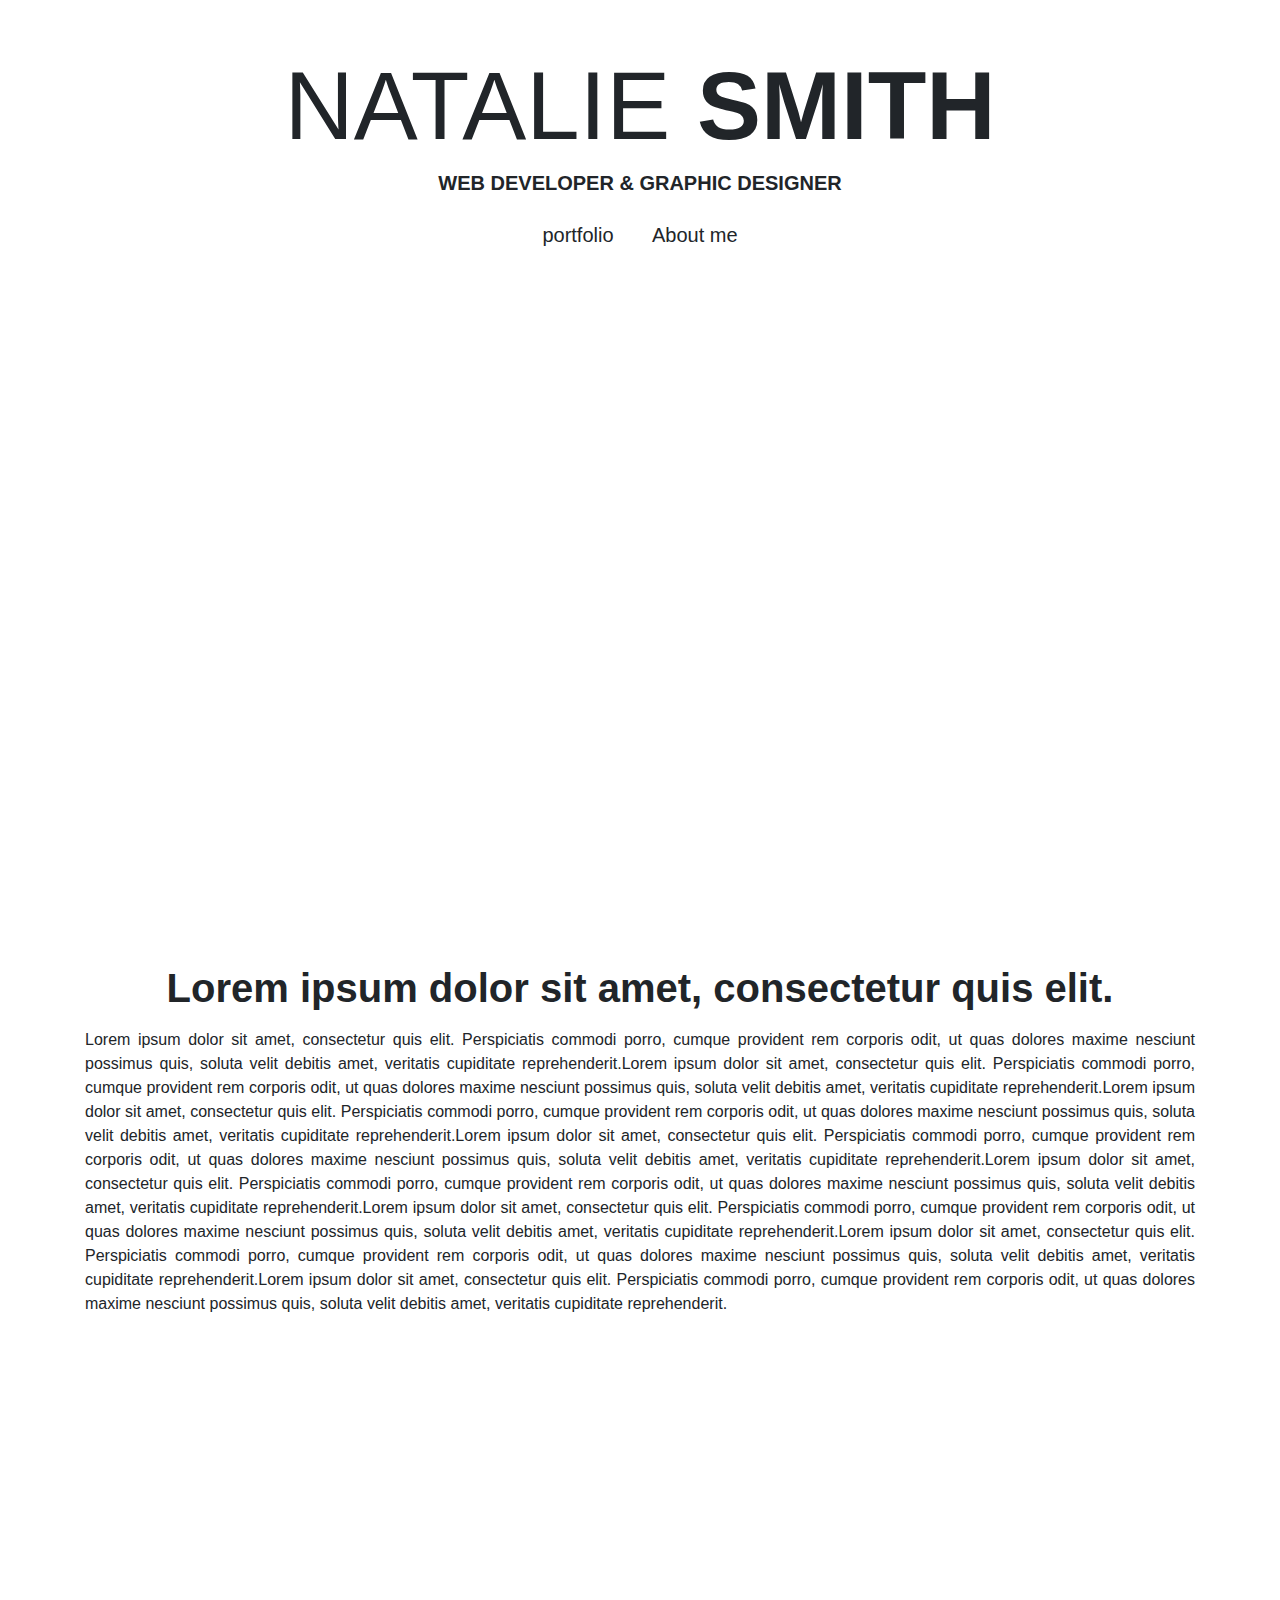
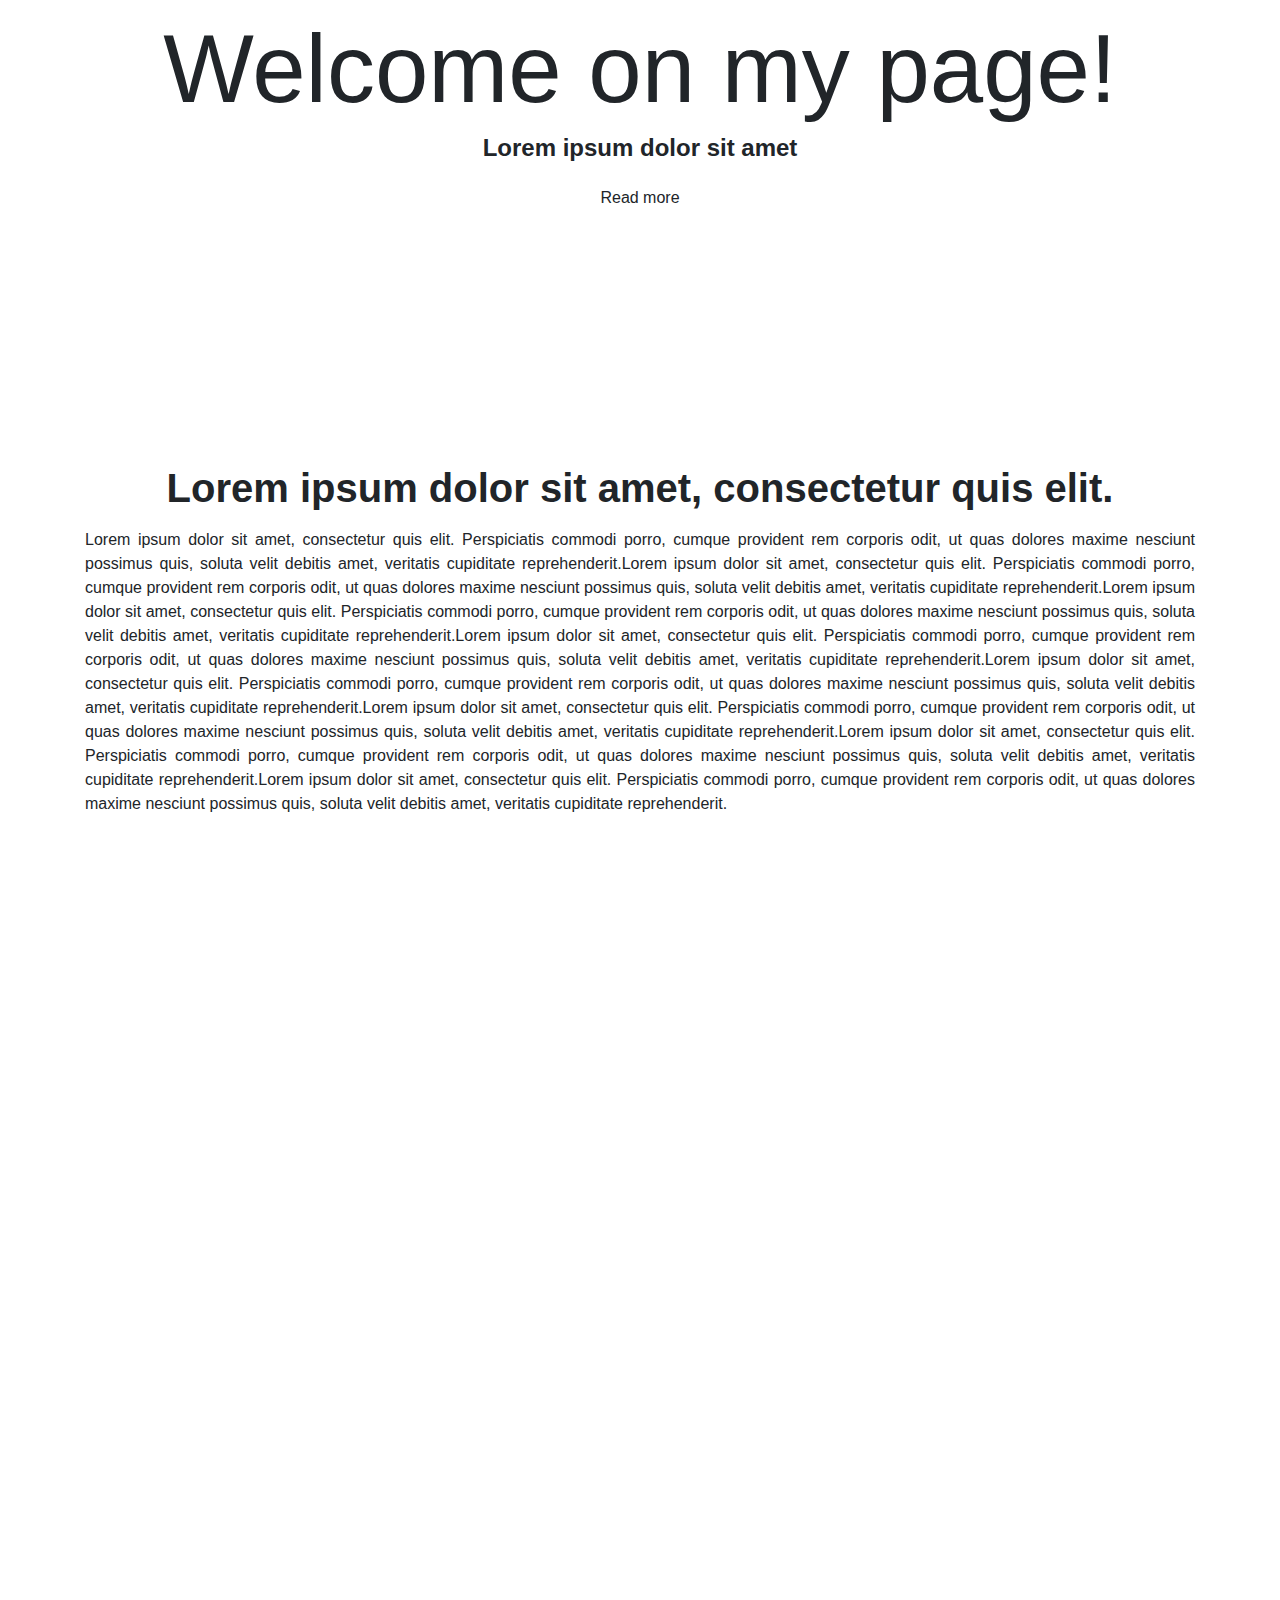
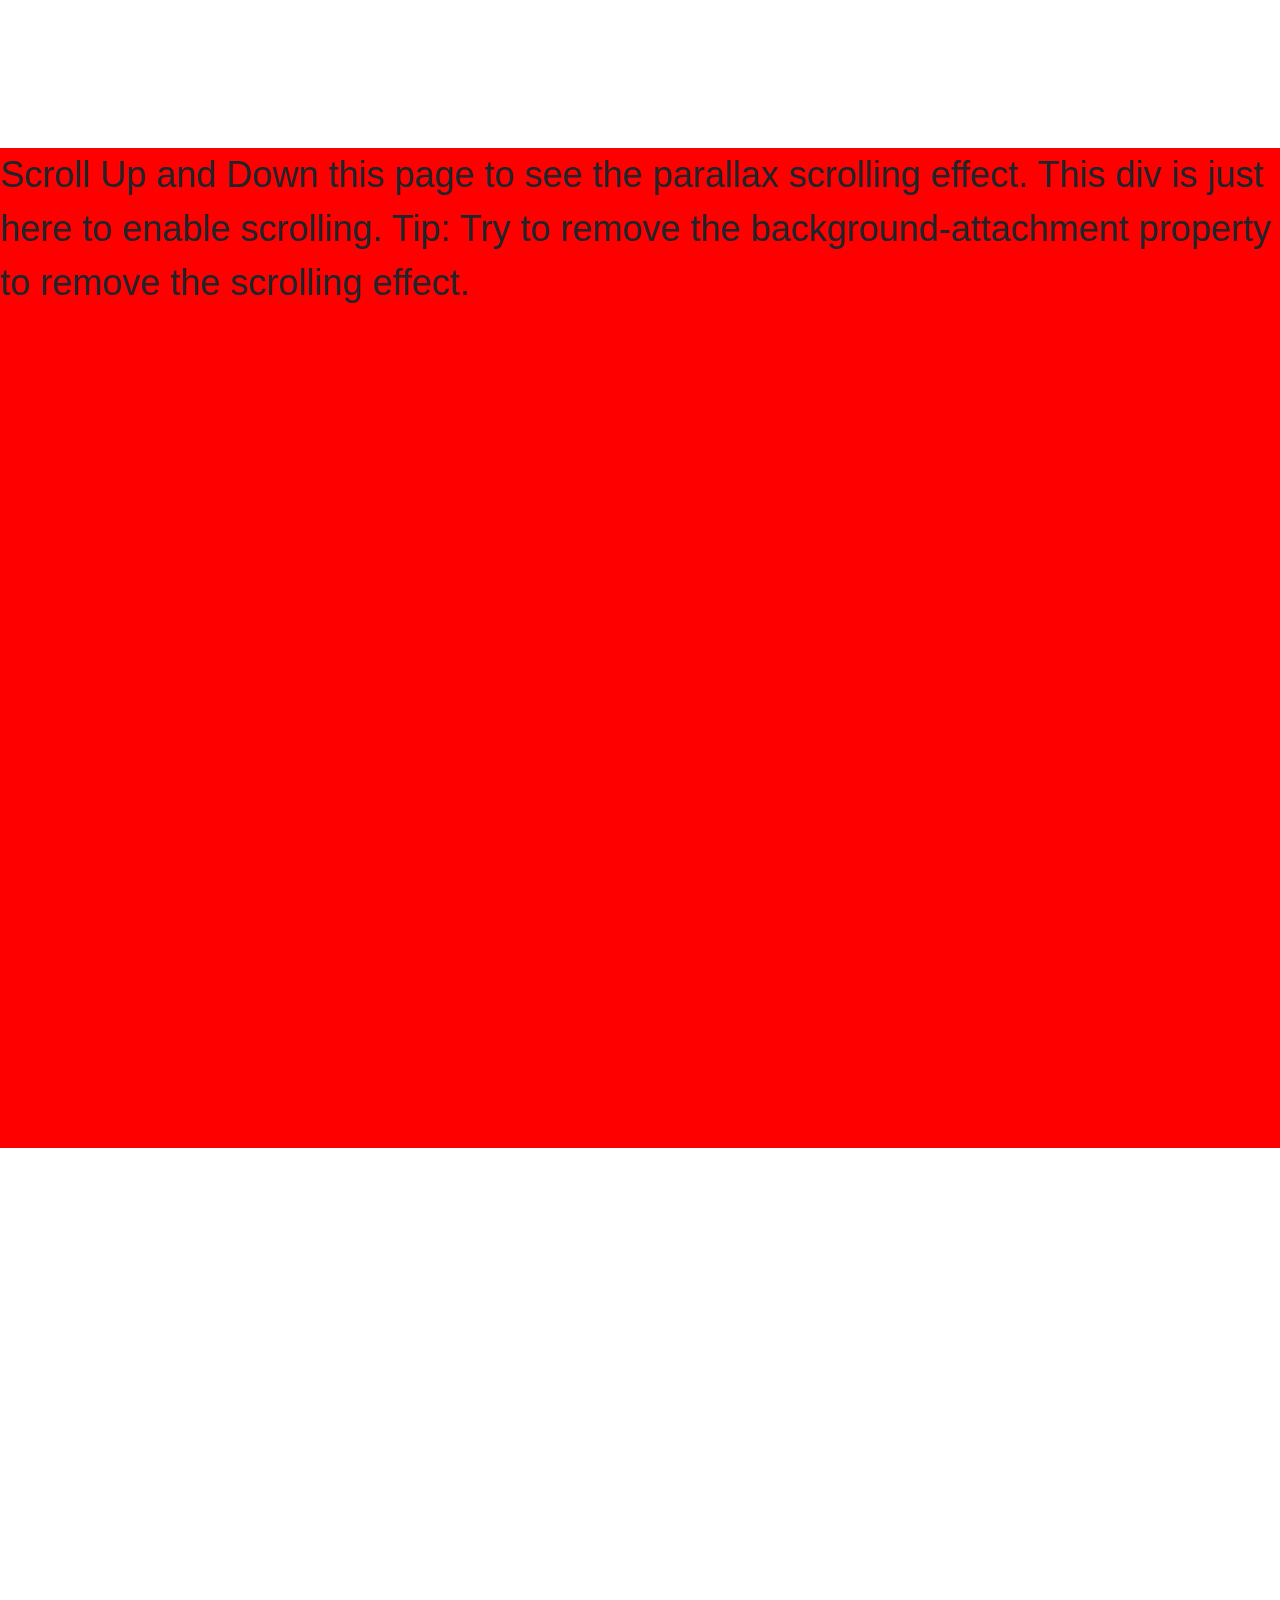
==== index.html @ c1ee1fd3 "inital push" ====
<!DOCTYPE html>
<html lang="en">
<head>
    <meta charset="UTF-8">
    <meta name="viewport" content="width=device-width, initial-scale=1.0">
    <meta http-equiv="X-UA-Compatible" content="ie=edge">
    <!-- insert, the css, js files.  Insert JS, foundation or bootstrap, and jquery -->
    <link rel="stylesheet" href="https://maxcdn.bootstrapcdn.com/bootstrap/4.0.0/css/bootstrap.min.css">
    <title>Camilley Girl</title>


</head>
<body>

    
<div class="parallax">
        <div class="view jarallax" data-jarallax='{"speed": 0.2}' style="background-image: url(https://mdbootstrap.com/img/Photos/Others/img%20%2844%29.jpg); height: 1109px;">
            <div class="full-bg-img">
              <div class="mask rgba-white-light">
                <div class="container flex-center text-center">
                  <div class="row mt-5">
                    <div class="col-md-12 wow fadeIn mb-3">
                      <h1 class="display-1 mb-2 wow fadeInDown" data-wow-delay="0.3s">NATALIE <a class="indigo-text font-weight-bold">SMITH</a></h1>
                      <h5 class="text-uppercase mb-3 mt-1 font-weight-bold wow fadeIn" data-wow-delay="0.4s">Web developer & graphic designer</h5>
                      <a class="btn btn-light-blue btn-lg wow fadeIn" data-wow-delay="0.4s">portfolio</a> <a class="btn btn-indigo btn-lg wow fadeIn" data-wow-delay="0.4s">About me</a>
                    </div>
                  </div>
                </div>
              </div>
            </div>
          </div>
          </div>
        
          <div class="container">
        
              <!--Grid row-->
              <div class="row">
        
                  <!--Grid column-->
                  <div class="col-md-12 text-center mb-3">
        
                      <h1 class="font-weight-bold light-blue-text my-3">Lorem ipsum dolor sit amet, consectetur quis elit.</h1>
                      <p align="justify">Lorem ipsum dolor sit amet, consectetur quis elit. Perspiciatis commodi porro, cumque provident rem corporis odit, ut quas dolores maxime nesciunt possimus quis, soluta velit debitis amet, veritatis cupiditate reprehenderit.Lorem ipsum dolor sit amet, consectetur quis elit. Perspiciatis commodi porro, cumque provident rem corporis odit, ut quas dolores maxime nesciunt possimus quis, soluta velit debitis amet, veritatis cupiditate reprehenderit.Lorem ipsum dolor sit amet, consectetur quis elit. Perspiciatis commodi porro, cumque provident rem corporis odit, ut quas dolores maxime nesciunt possimus quis, soluta velit debitis amet, veritatis cupiditate reprehenderit.Lorem ipsum dolor sit amet, consectetur quis elit. Perspiciatis commodi porro, cumque provident rem corporis odit, ut quas dolores maxime nesciunt possimus quis, soluta velit debitis amet, veritatis cupiditate reprehenderit.Lorem ipsum dolor sit amet, consectetur quis elit. Perspiciatis commodi porro, cumque provident rem corporis odit, ut quas dolores maxime nesciunt possimus quis, soluta velit debitis amet, veritatis cupiditate reprehenderit.Lorem ipsum dolor sit amet, consectetur quis elit. Perspiciatis commodi porro, cumque provident rem corporis odit, ut quas dolores maxime nesciunt possimus quis, soluta velit debitis amet, veritatis cupiditate reprehenderit.Lorem ipsum dolor sit amet, consectetur quis elit. Perspiciatis commodi porro, cumque provident rem corporis odit, ut quas dolores maxime nesciunt possimus quis, soluta velit debitis amet, veritatis cupiditate reprehenderit.Lorem ipsum dolor sit amet, consectetur quis elit. Perspiciatis commodi porro, cumque provident rem corporis odit, ut quas dolores maxime nesciunt possimus quis, soluta velit debitis amet, veritatis cupiditate reprehenderit.</p>
        
                  </div>
                  <!--Grid column-->
        
              </div>
              <!--Grid row-->
        
          </div>
        
          <div class="view jarallax" data-jarallax='{"speed": 0.2}' style="background-image: url(https://mdbootstrap.com/img/Photos/Others/food2.jpg);">
              <div class="full-bg-img">
                <div class="mask rgba-pink-slight"></div>
              </div>
          </div>
        
          <div class="view jarallax" data-jarallax='{"speed": 0.2}' style="background-image: url(https://mdbootstrap.com/img/Photos/Others/background.jpg);">
              <div class="full-bg-img">
                <div class="mask rgba-purple-slight">
                  <div class="container">
                      <div class="d-flex align-items-center d-flex justify-content-center" style="height: 700px">
                          <div class="row mt-5">
                              <div class="col-md-12 wow fadeIn mb-3">
                                  <div class="intro-info-content text-center">
                                      <h1 class="display-1 white-text mb-2 wow fadeInDown" data-wow-delay="0.3s">Welcome on my page!</h1>
                                      <h4 class="mb-3 mt-1 white-text font-weight-bold wow fadeIn" data-wow-delay="0.4s">Lorem ipsum dolor sit amet</h4>
                                      <a class="btn btn-pink wow fadeIn" data-wow-delay="0.4s">Read more</a>
                                  </div>
                              </div>
                          </div>
                      </div>
                  </div>
                </div>
              </div>
          </div>
        
          <div class="container">
        
              <!--Grid row-->
              <div class="row">
        
                  <!--Grid column-->
                  <div class="col-md-12 text-center my-3">
        
                      <h1 class="font-weight-bold pink-text mb-3">Lorem ipsum dolor sit amet, consectetur quis elit.</h1>
                      <p align="justify">Lorem ipsum dolor sit amet, consectetur quis elit. Perspiciatis commodi porro, cumque provident rem corporis odit, ut quas dolores maxime nesciunt possimus quis, soluta velit debitis amet, veritatis cupiditate reprehenderit.Lorem ipsum dolor sit amet, consectetur quis elit. Perspiciatis commodi porro, cumque provident rem corporis odit, ut quas dolores maxime nesciunt possimus quis, soluta velit debitis amet, veritatis cupiditate reprehenderit.Lorem ipsum dolor sit amet, consectetur quis elit. Perspiciatis commodi porro, cumque provident rem corporis odit, ut quas dolores maxime nesciunt possimus quis, soluta velit debitis amet, veritatis cupiditate reprehenderit.Lorem ipsum dolor sit amet, consectetur quis elit. Perspiciatis commodi porro, cumque provident rem corporis odit, ut quas dolores maxime nesciunt possimus quis, soluta velit debitis amet, veritatis cupiditate reprehenderit.Lorem ipsum dolor sit amet, consectetur quis elit. Perspiciatis commodi porro, cumque provident rem corporis odit, ut quas dolores maxime nesciunt possimus quis, soluta velit debitis amet, veritatis cupiditate reprehenderit.Lorem ipsum dolor sit amet, consectetur quis elit. Perspiciatis commodi porro, cumque provident rem corporis odit, ut quas dolores maxime nesciunt possimus quis, soluta velit debitis amet, veritatis cupiditate reprehenderit.Lorem ipsum dolor sit amet, consectetur quis elit. Perspiciatis commodi porro, cumque provident rem corporis odit, ut quas dolores maxime nesciunt possimus quis, soluta velit debitis amet, veritatis cupiditate reprehenderit.Lorem ipsum dolor sit amet, consectetur quis elit. Perspiciatis commodi porro, cumque provident rem corporis odit, ut quas dolores maxime nesciunt possimus quis, soluta velit debitis amet, veritatis cupiditate reprehenderit.</p>
        
                  </div>
                  <!--Grid column-->
        
              </div>
              <!--Grid row-->
        
          </div>
                                                
          <style>
                body, html {
                    height: 100%;
                }
                
                .parallax {
                    /* The image used */
                    background-image: url('img_parallax.jpg');
                
                    /* Full height */
                    height: 100%; 
                
                    /* Create the parallax scrolling effect */
                    background-attachment: fixed;
                    background-position: center;
                    background-repeat: no-repeat;
                    background-size: cover;
                }
                </style>
                </head>
                <body>
                
                <div class="parallax"></div>
                
                <div style="height:1000px;background-color:red;font-size:36px">
                Scroll Up and Down this page to see the parallax scrolling effect.
                This div is just here to enable scrolling.
                Tip: Try to remove the background-attachment property to remove the scrolling effect.
                </div>
                
                <div class="parallax"></div>

                <!-- js tags -->
                <script src="https://code.jquery.com/jquery-3.3.1.min.js" integrity="sha256-FgpCb/KJQlLNfOu91ta32o/NMZxltwRo8QtmkMRdAu8=" crossorigin="anonymous"></script>
            
                <script src="animate.js"></script> 
</body>
</html>
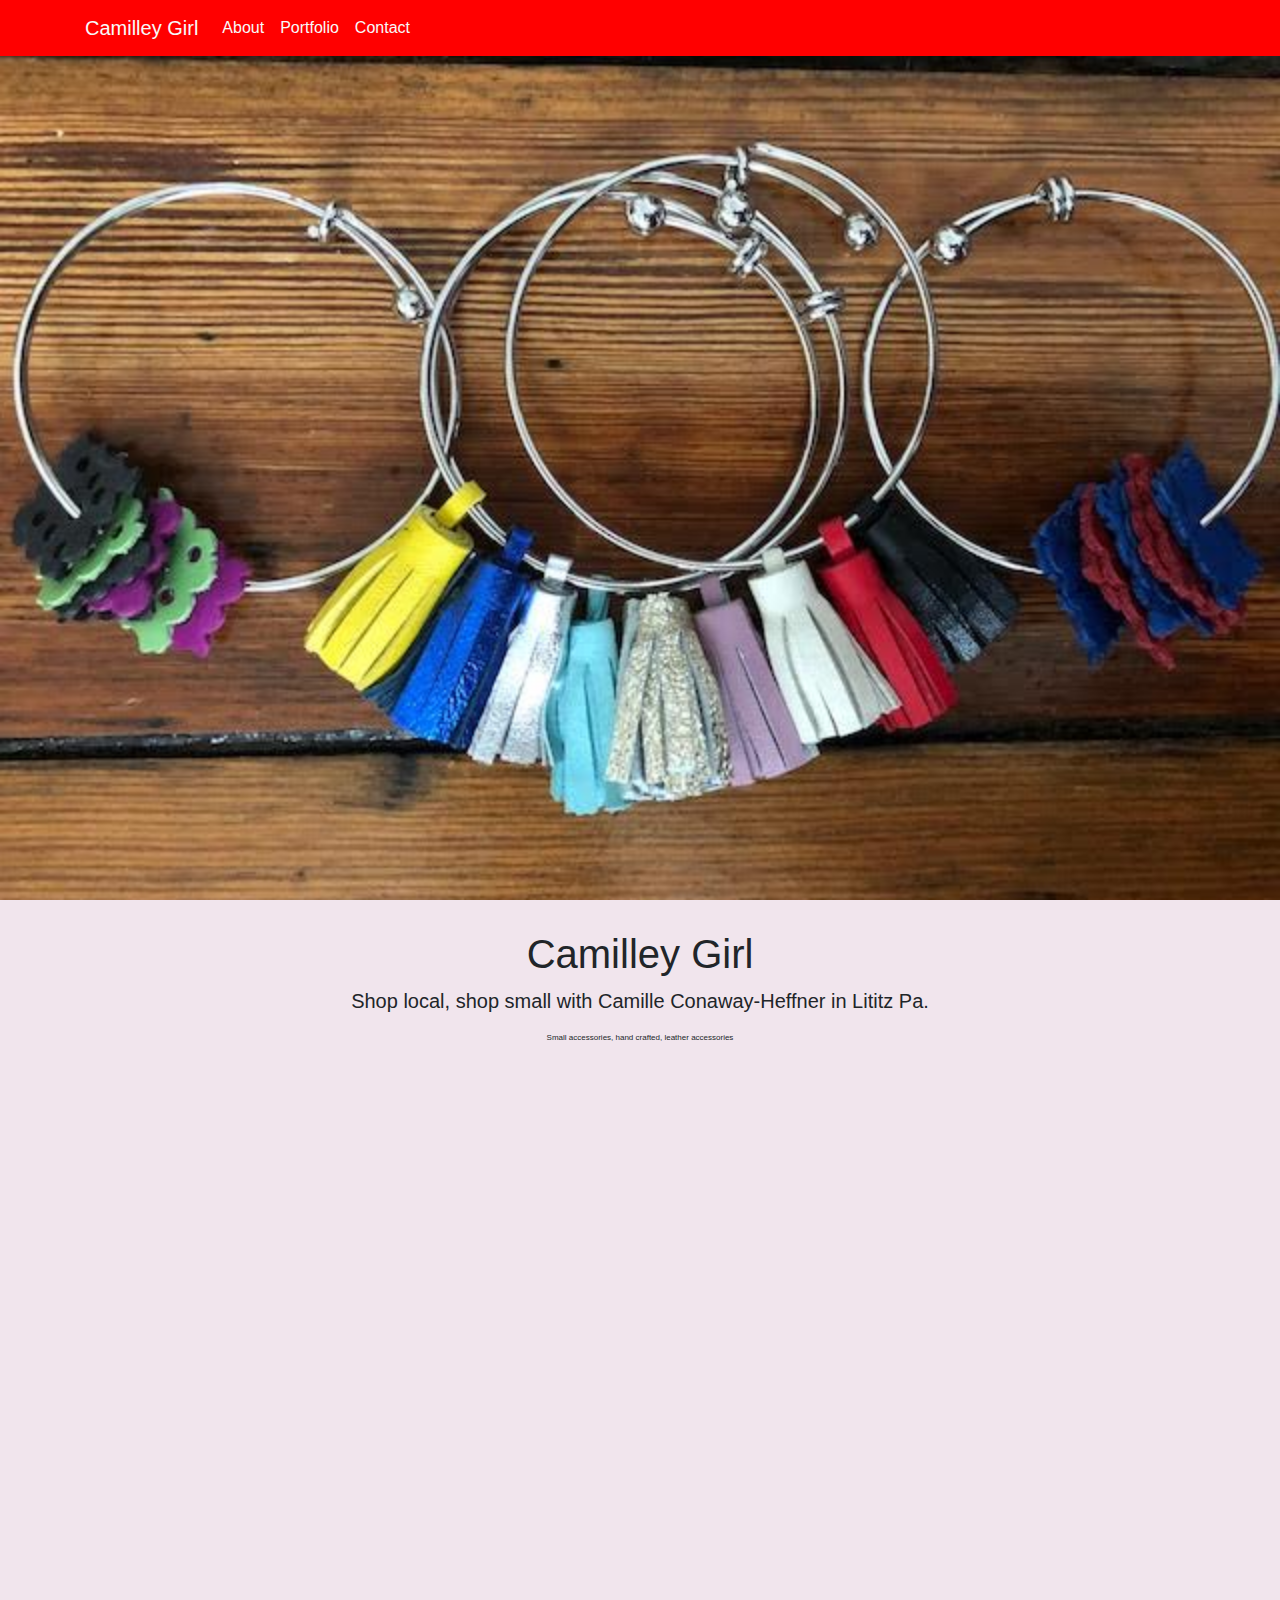
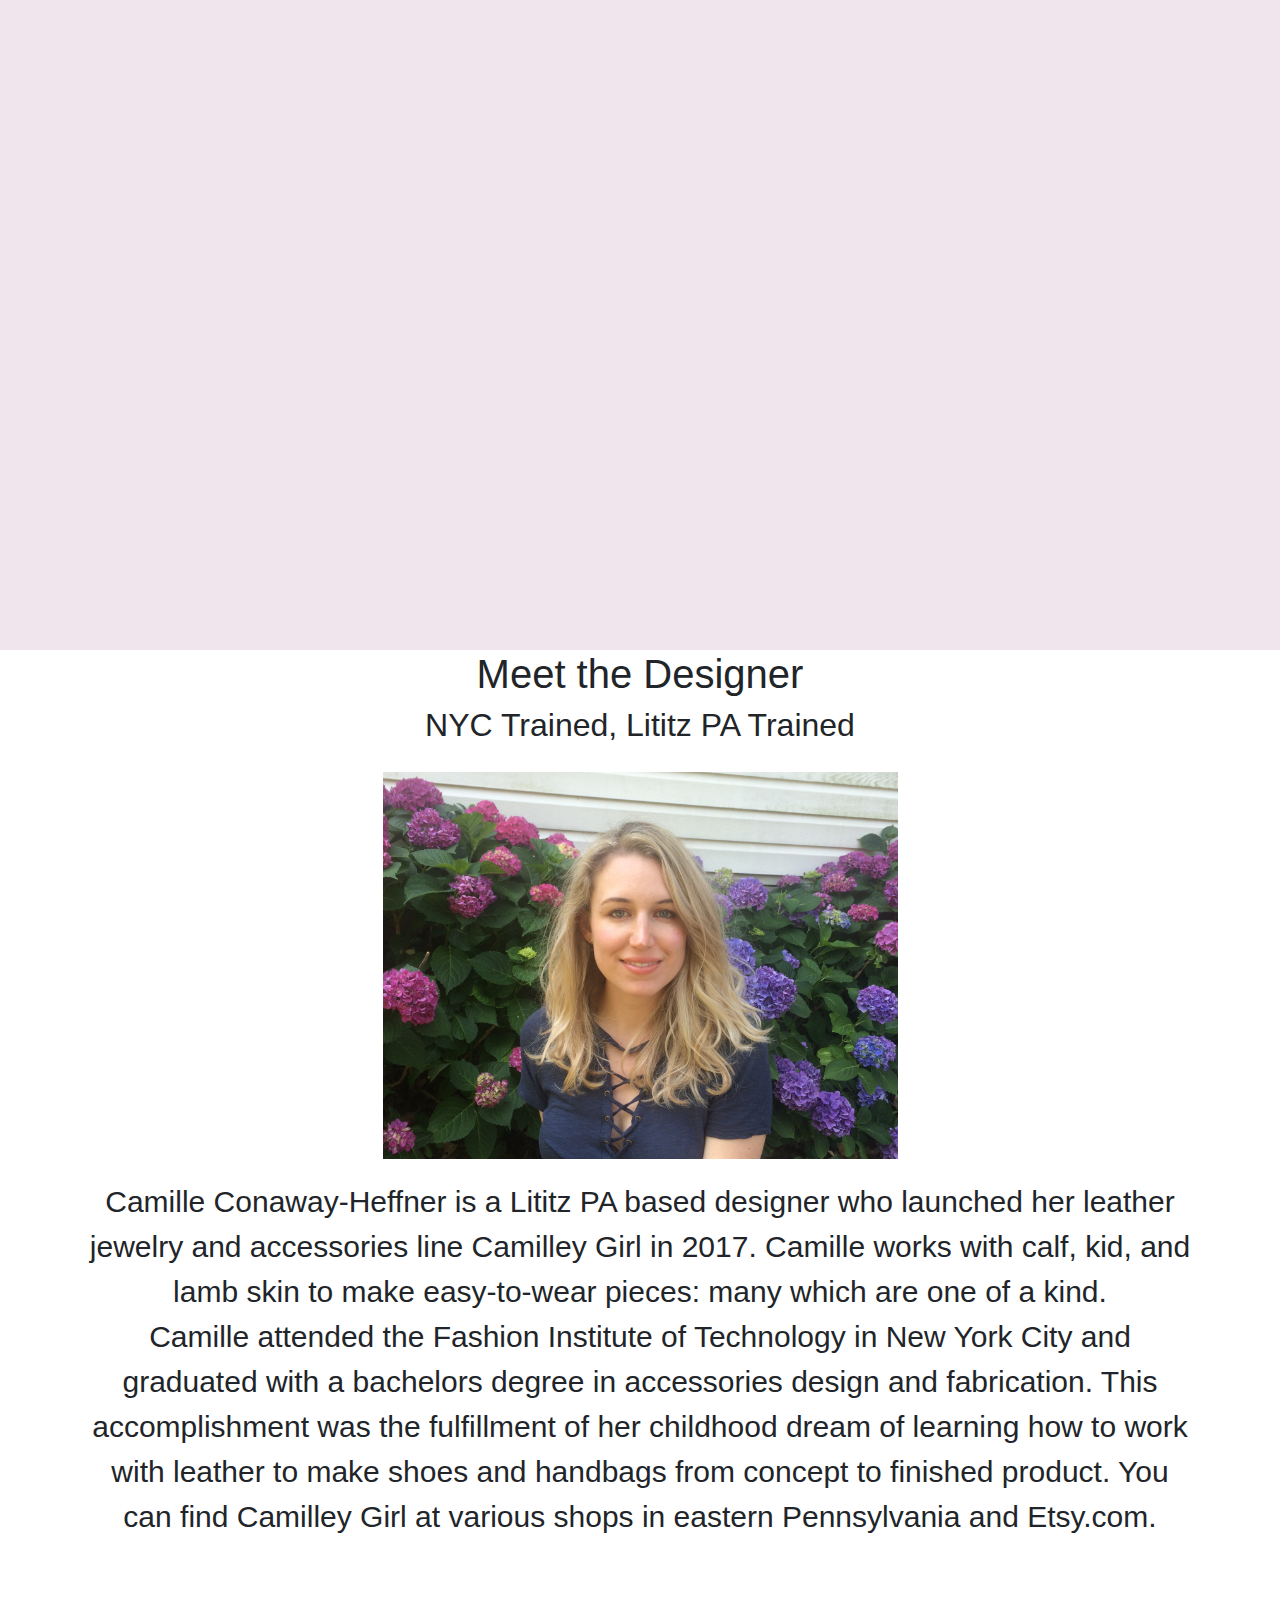
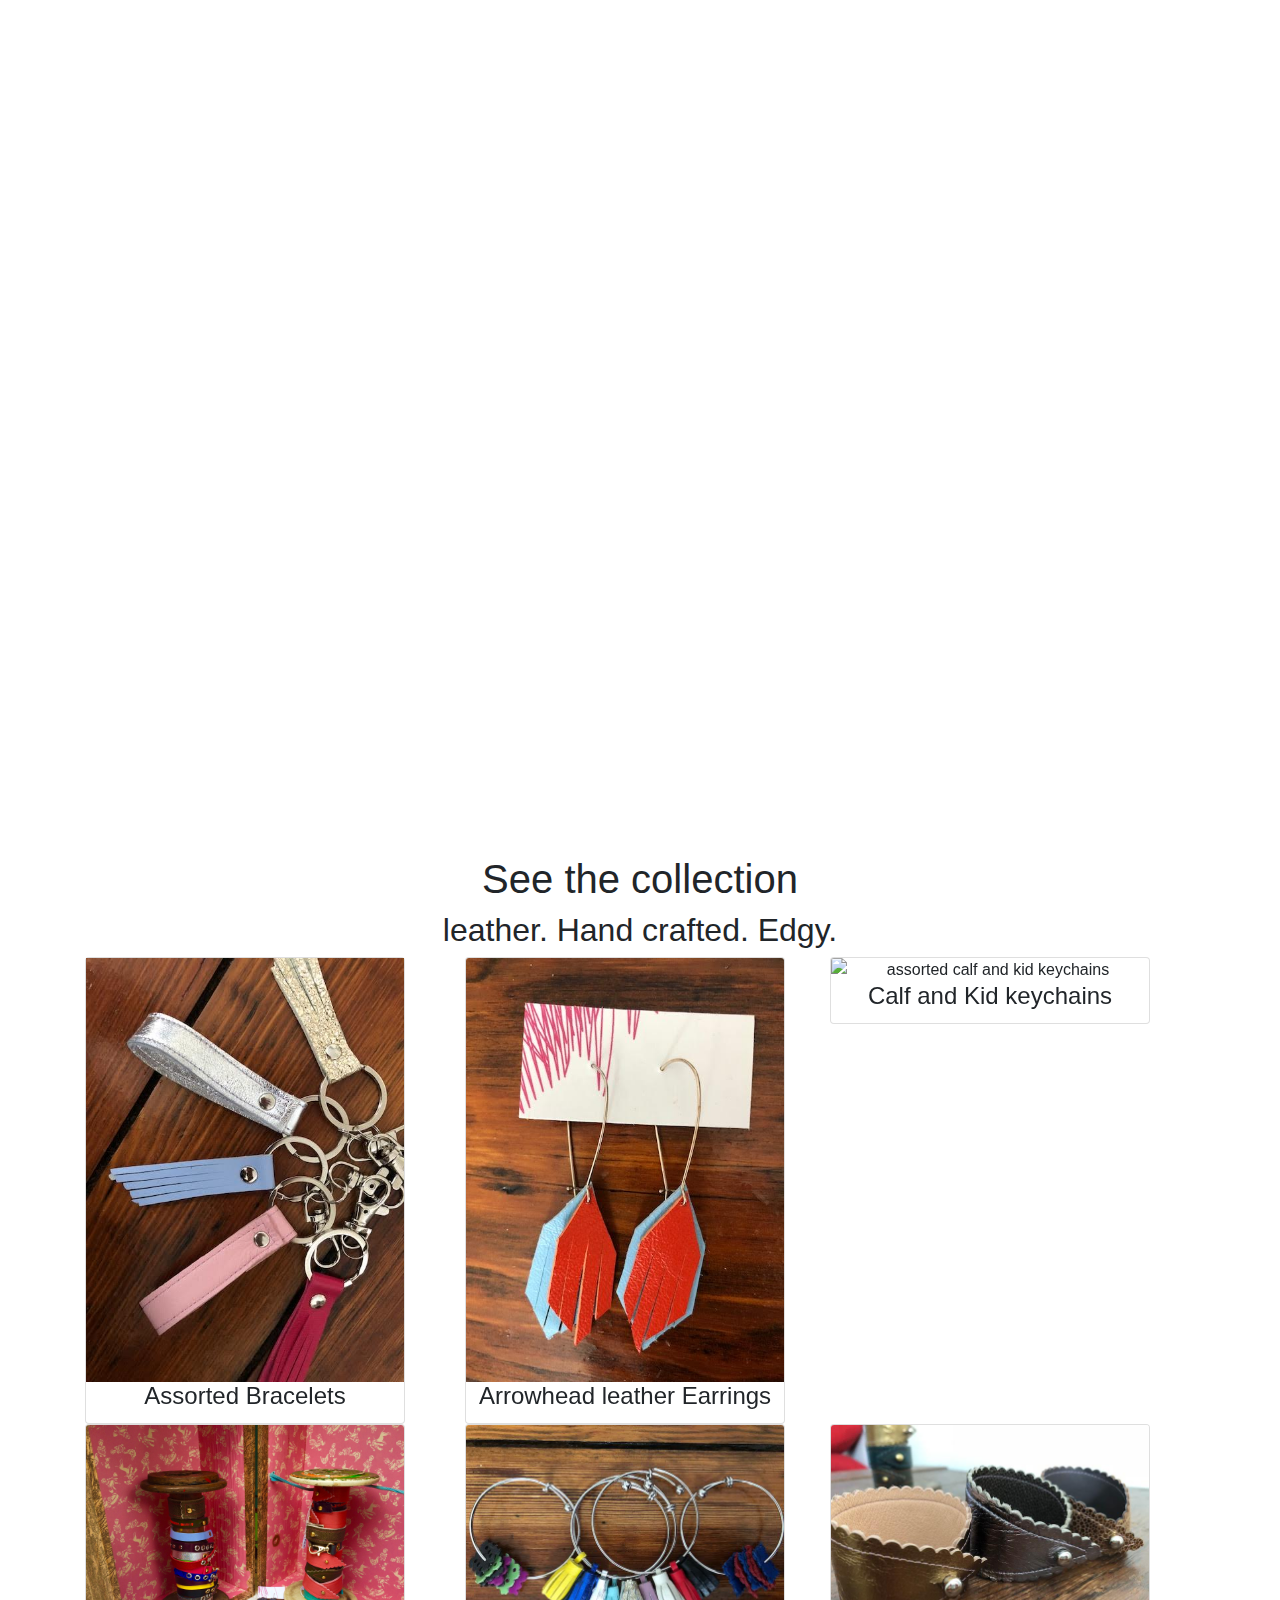
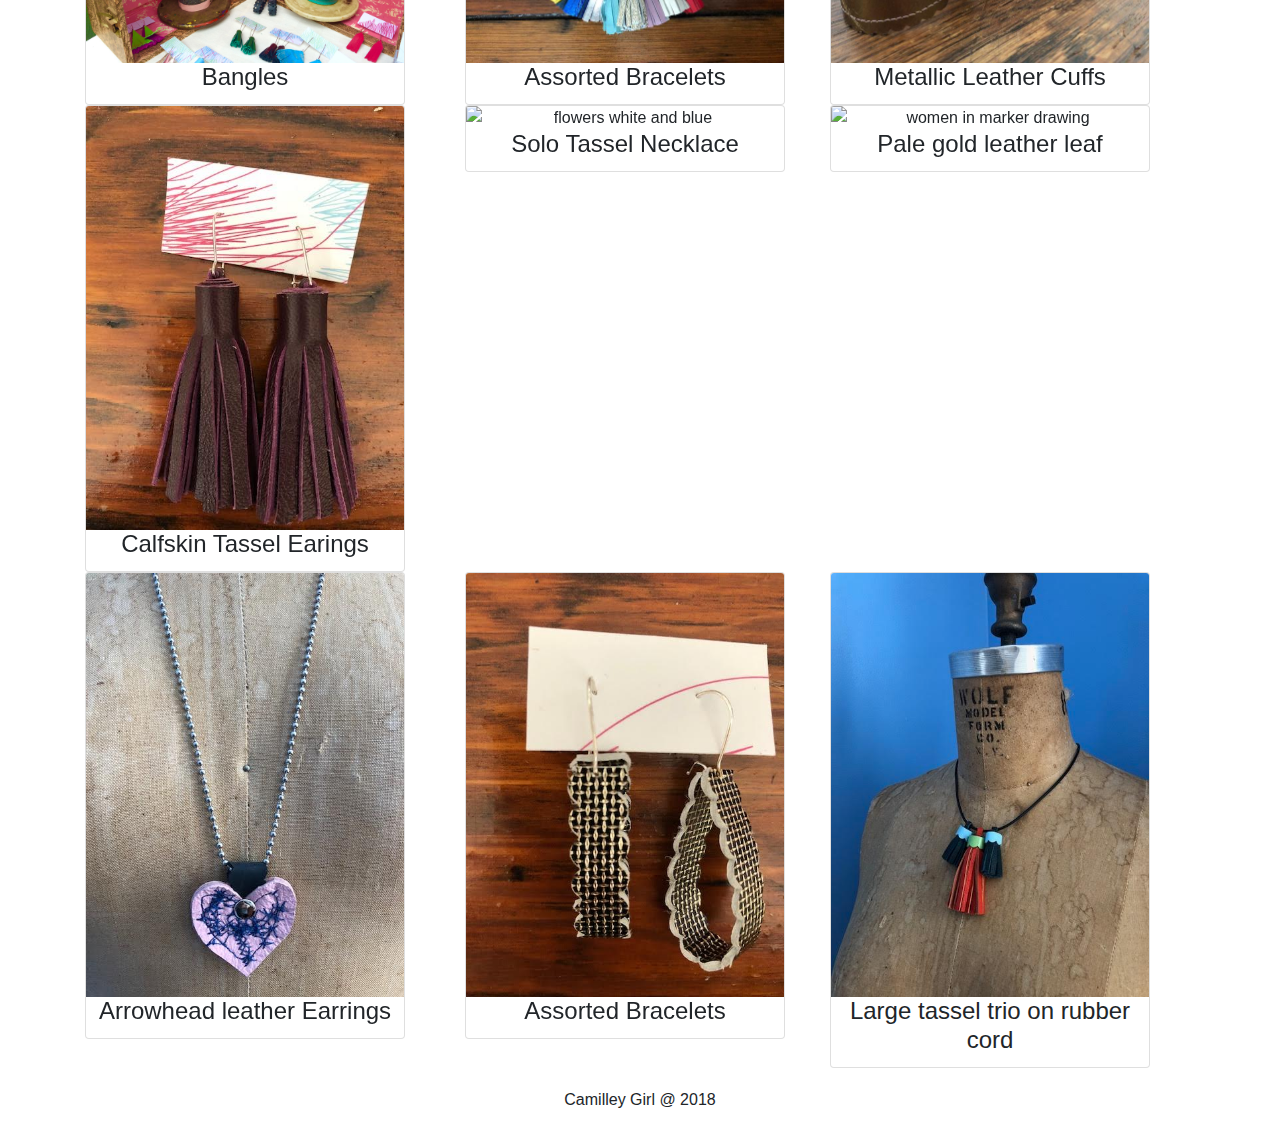
==== commit c6be5ac1: "changed index to main page" ====
--- a/index.html
+++ b/index.html
@@ -1,135 +1,274 @@
 <!DOCTYPE html>
 <html lang="en">
+
 <head>
     <meta charset="UTF-8">
     <meta name="viewport" content="width=device-width, initial-scale=1.0">
     <meta http-equiv="X-UA-Compatible" content="ie=edge">
-    <!-- insert, the css, js files.  Insert JS, foundation or bootstrap, and jquery -->
     <link rel="stylesheet" href="https://maxcdn.bootstrapcdn.com/bootstrap/4.0.0/css/bootstrap.min.css">
-    <title>Camilley Girl</title>
-
-
+    <link rel="stylesheet" href="style.css">
+    <title>Document</title>
 </head>
+
 <body>
-
-    
-<div class="parallax">
-        <div class="view jarallax" data-jarallax='{"speed": 0.2}' style="background-image: url(https://mdbootstrap.com/img/Photos/Others/img%20%2844%29.jpg); height: 1109px;">
-            <div class="full-bg-img">
-              <div class="mask rgba-white-light">
-                <div class="container flex-center text-center">
-                  <div class="row mt-5">
-                    <div class="col-md-12 wow fadeIn mb-3">
-                      <h1 class="display-1 mb-2 wow fadeInDown" data-wow-delay="0.3s">NATALIE <a class="indigo-text font-weight-bold">SMITH</a></h1>
-                      <h5 class="text-uppercase mb-3 mt-1 font-weight-bold wow fadeIn" data-wow-delay="0.4s">Web developer & graphic designer</h5>
-                      <a class="btn btn-light-blue btn-lg wow fadeIn" data-wow-delay="0.4s">portfolio</a> <a class="btn btn-indigo btn-lg wow fadeIn" data-wow-delay="0.4s">About me</a>
-                    </div>
-                  </div>
-                </div>
-              </div>
-            </div>
-          </div>
-          </div>
-        
-          <div class="container">
-        
-              <!--Grid row-->
-              <div class="row">
-        
-                  <!--Grid column-->
-                  <div class="col-md-12 text-center mb-3">
-        
-                      <h1 class="font-weight-bold light-blue-text my-3">Lorem ipsum dolor sit amet, consectetur quis elit.</h1>
-                      <p align="justify">Lorem ipsum dolor sit amet, consectetur quis elit. Perspiciatis commodi porro, cumque provident rem corporis odit, ut quas dolores maxime nesciunt possimus quis, soluta velit debitis amet, veritatis cupiditate reprehenderit.Lorem ipsum dolor sit amet, consectetur quis elit. Perspiciatis commodi porro, cumque provident rem corporis odit, ut quas dolores maxime nesciunt possimus quis, soluta velit debitis amet, veritatis cupiditate reprehenderit.Lorem ipsum dolor sit amet, consectetur quis elit. Perspiciatis commodi porro, cumque provident rem corporis odit, ut quas dolores maxime nesciunt possimus quis, soluta velit debitis amet, veritatis cupiditate reprehenderit.Lorem ipsum dolor sit amet, consectetur quis elit. Perspiciatis commodi porro, cumque provident rem corporis odit, ut quas dolores maxime nesciunt possimus quis, soluta velit debitis amet, veritatis cupiditate reprehenderit.Lorem ipsum dolor sit amet, consectetur quis elit. Perspiciatis commodi porro, cumque provident rem corporis odit, ut quas dolores maxime nesciunt possimus quis, soluta velit debitis amet, veritatis cupiditate reprehenderit.Lorem ipsum dolor sit amet, consectetur quis elit. Perspiciatis commodi porro, cumque provident rem corporis odit, ut quas dolores maxime nesciunt possimus quis, soluta velit debitis amet, veritatis cupiditate reprehenderit.Lorem ipsum dolor sit amet, consectetur quis elit. Perspiciatis commodi porro, cumque provident rem corporis odit, ut quas dolores maxime nesciunt possimus quis, soluta velit debitis amet, veritatis cupiditate reprehenderit.Lorem ipsum dolor sit amet, consectetur quis elit. Perspiciatis commodi porro, cumque provident rem corporis odit, ut quas dolores maxime nesciunt possimus quis, soluta velit debitis amet, veritatis cupiditate reprehenderit.</p>
-        
-                  </div>
-                  <!--Grid column-->
-        
-              </div>
-              <!--Grid row-->
-        
-          </div>
-        
-          <div class="view jarallax" data-jarallax='{"speed": 0.2}' style="background-image: url(https://mdbootstrap.com/img/Photos/Others/food2.jpg);">
-              <div class="full-bg-img">
-                <div class="mask rgba-pink-slight"></div>
-              </div>
-          </div>
-        
-          <div class="view jarallax" data-jarallax='{"speed": 0.2}' style="background-image: url(https://mdbootstrap.com/img/Photos/Others/background.jpg);">
-              <div class="full-bg-img">
-                <div class="mask rgba-purple-slight">
-                  <div class="container">
-                      <div class="d-flex align-items-center d-flex justify-content-center" style="height: 700px">
-                          <div class="row mt-5">
-                              <div class="col-md-12 wow fadeIn mb-3">
-                                  <div class="intro-info-content text-center">
-                                      <h1 class="display-1 white-text mb-2 wow fadeInDown" data-wow-delay="0.3s">Welcome on my page!</h1>
-                                      <h4 class="mb-3 mt-1 white-text font-weight-bold wow fadeIn" data-wow-delay="0.4s">Lorem ipsum dolor sit amet</h4>
-                                      <a class="btn btn-pink wow fadeIn" data-wow-delay="0.4s">Read more</a>
-                                  </div>
-                              </div>
-                          </div>
-                      </div>
-                  </div>
-                </div>
-              </div>
-          </div>
-        
-          <div class="container">
-        
-              <!--Grid row-->
-              <div class="row">
-        
-                  <!--Grid column-->
-                  <div class="col-md-12 text-center my-3">
-        
-                      <h1 class="font-weight-bold pink-text mb-3">Lorem ipsum dolor sit amet, consectetur quis elit.</h1>
-                      <p align="justify">Lorem ipsum dolor sit amet, consectetur quis elit. Perspiciatis commodi porro, cumque provident rem corporis odit, ut quas dolores maxime nesciunt possimus quis, soluta velit debitis amet, veritatis cupiditate reprehenderit.Lorem ipsum dolor sit amet, consectetur quis elit. Perspiciatis commodi porro, cumque provident rem corporis odit, ut quas dolores maxime nesciunt possimus quis, soluta velit debitis amet, veritatis cupiditate reprehenderit.Lorem ipsum dolor sit amet, consectetur quis elit. Perspiciatis commodi porro, cumque provident rem corporis odit, ut quas dolores maxime nesciunt possimus quis, soluta velit debitis amet, veritatis cupiditate reprehenderit.Lorem ipsum dolor sit amet, consectetur quis elit. Perspiciatis commodi porro, cumque provident rem corporis odit, ut quas dolores maxime nesciunt possimus quis, soluta velit debitis amet, veritatis cupiditate reprehenderit.Lorem ipsum dolor sit amet, consectetur quis elit. Perspiciatis commodi porro, cumque provident rem corporis odit, ut quas dolores maxime nesciunt possimus quis, soluta velit debitis amet, veritatis cupiditate reprehenderit.Lorem ipsum dolor sit amet, consectetur quis elit. Perspiciatis commodi porro, cumque provident rem corporis odit, ut quas dolores maxime nesciunt possimus quis, soluta velit debitis amet, veritatis cupiditate reprehenderit.Lorem ipsum dolor sit amet, consectetur quis elit. Perspiciatis commodi porro, cumque provident rem corporis odit, ut quas dolores maxime nesciunt possimus quis, soluta velit debitis amet, veritatis cupiditate reprehenderit.Lorem ipsum dolor sit amet, consectetur quis elit. Perspiciatis commodi porro, cumque provident rem corporis odit, ut quas dolores maxime nesciunt possimus quis, soluta velit debitis amet, veritatis cupiditate reprehenderit.</p>
-        
-                  </div>
-                  <!--Grid column-->
-        
-              </div>
-              <!--Grid row-->
-        
-          </div>
-                                                
-          <style>
-                body, html {
-                    height: 100%;
-                }
+    <!-- the header first make the whole top black and fixed-->
+    <nav class="navbar navbar-expand-lg nav text-light nav-color">
+        <!-- then make a container so the text is in from the edge -->
+        <div class="container">
+            <a class="navbar-brand brand-name navbar-fixed-top">Camilley Girl</a>
+            <button class="navbar-toggler" type="button" data-toggle="collapse" data-target="#navbarNavDropdown" aria-controls="navbarNavDropdown"
+                aria-expanded="false" aria-label="Toggle navigation">
+                <span class="navbar-toggler-icon"></span>
+            </button>
+
+            <div class="collapse navbar-collapse" id="navbarNavDropdown">
+                <ul class="navbar-nav">
+                    <li class="nav-item active">
+                        <!-- change the current as I work on the other pages.  this is the one that is bold at the time.
+                        add in the href for the page once created-->
+                        <a class="nav-link text-light" href="about-link">About
+                            <span class="sr-only">(current)</span>
+                        </a>
+                    </li>
+                    <li class="nav-item">
+                        <a class="nav-link text-light" href="port.html">Portfolio</a>
+                    </li>
+                    <li class="nav-item">
+                        <a class="nav-link text-light" href="contact.html">Contact</a>
+                    </li>
+                    <!-- this is a drop down link for possible past sucess stories? suggest to meg. -->
+                </ul>
+            </div>
+        </div>
+    </nav>
+
+    <div class="parallax first-parallax">
+
+    </div>
+
+    <div class="first-parallax">
+        <h1 class="header">
+            Camilley Girl
+        </h1>
+        <p class="lead">Shop local, shop small with Camille Conaway-Heffner in Lititz Pa.</p>
+        <p>Small accessories, hand crafted, leather accessories</p>
+    </div>
+
+
+    <!-- second time doing parrallax -->
+    <div class="parallax second-parallax">
+
+    </div>
+
+        <div class="container">
+            <h1 class="header" id="about-link">Meet the Designer </h1>
+            <h2 class="mainboxtitle">NYC Trained, Lititz PA Trained</h2>
+
+                <img class="selfport" src="pictures/camille-photo.jpg" alt="Image of Camille">
+                    <p class="paragraph-details">Camille Conaway-Heffner is a Lititz PA based designer who launched her leather jewelry and accessories line Camilley
+                    Girl in 2017. Camille works with calf, kid, and lamb skin to make easy-to-wear pieces: many which are one
+                    of a kind.
+                    <br>Camille attended the Fashion Institute of Technology in New York City and graduated with a bachelors degree
+                    in accessories design and fabrication. This accomplishment was the fulfillment of her childhood dream of
+                    learning how to work with leather to make shoes and handbags from concept to finished product. You can find
+                    Camilley Girl at various shops in eastern Pennsylvania and Etsy.com.
+                    </p>
+        </div>
+
+    <div class="parallax">
+
+    </div>
+
+    <div class="third-parallax">
+        <div class="container">
+            <h1 class="header">See the collection</h1>
+            <h2 class="mainboxtitle">leather. Hand crafted. Edgy.</h2>                        
+                        <!-- Here I create the container for the margins to be set, then add the cards for the picture images. -->
+        <div class="row">
+    <!-- Here is row 1 -->
+          <div class="col-md-4">
+            <div class="card" id="port-image-2" style="width: 20rem;">
+              <img class="card-img-btm" src="pictures/assorted calf and kid keychains-6.jpg">
+    
+              <div class="card-block">
+                <h4 class="card-title interesttitle">Assorted Bracelets</h4>
+                <!-- <p class="card-text card-text-edit">text</p> -->
+              </div>
+            </div>
+    
+          </div>
+    
+          <div class="col-md-4">
+    
+            <div class="card" id="port-image-1" style="width: 20rem;">
+              <img class="card-img-top" src="pictures/arrowhead leather earrings-9.jpg" alt="self portrait">
+              <div class="card-block">
+                <h4 class="card-title interesttitle">Arrowhead leather Earrings</h4>
+                <!-- <p class="card-text card-text-edit">text.</p> -->
+              </div>
+            </div>
+    
+          </div>
+    
+          <div class="cold-md-4">
+    
+            <div class="card" id="port-image-3" style="width: 20rem;">
+              <img class="card-img-top" src="pictures/assorted calf and kid keychains-5.jpg" alt="assorted calf and kid keychains">
+              <div class="card-block">
+                <h4 class="card-title interesttitle">Calf and Kid keychains</h4>
+                <!-- <p class="card-text card-text-edit">text</p> -->
+              </div>
+            </div>
+          </div>
+        </div>
+    <!-- This is the second row     -->
+        <div class="row">
+          <div class="col-md-4">
+    
+            <div class="card" id="port-image-4" style="width: 20rem;">
+              <img class="card-img-top" src="pictures/assorted bracelets.jpg" alt="self portrait">
+              <div class="card-block">
+                <h4 class="card-title interesttitle">Bangles</h4>
+                <!-- <p class="card-text card-text-edit">text.</p> -->
+              </div>
+            </div>
+    
+          </div>
+          <div class="col-md-4">
+    
+            <div class="card" id="port-image-5" style="width: 20rem;">
+              <img class="card-img-top" src="pictures/bangles-3.jpg" alt="flowers white and blue">
+              <div class="card-block">
+                <h4 class="card-title interesttitle">Assorted Bracelets</h4>
+                <!-- <p class="card-text card-text-edit">text</p> -->
+              </div>
+            </div>
+    
+          </div>
+          <div class="cold-md-4">
+    
+            <div class="card" id="port-image-6" style="width: 20rem;">
+              <img class="card-img-top" src="pictures/metalllic leather cuffs.jpg" alt="women in marker drawing">
+              <div class="card-block">
+                <h4 class="card-title interesttitle">Metallic Leather Cuffs</h4>
+                <!-- <p class="card-text card-text-edit">text</p> -->
+              </div>
+            </div>
+          </div>
+        </div>
+    
+    
+    <!-- this is the third row -->
+        <div class="row">
+          <div class="col-md-4">
+    
+            <div class="card" id="port-image-7" style="width: 20rem;">
+              <img class="card-img-top" src="pictures/calfskin tassel earrings-7.jpg" alt="self portrait">
+              <div class="card-block">
+                <h4 class="card-title interesttitle">Calfskin Tassel Earings</h4>
+                <!-- <p class="card-text card-text-edit">text.</p> -->
+              </div>
+            </div>
+    
+          </div>
+          <div class="col-md-4">
+    
+            <div class="card" id="port-image-8" style="width: 20rem;">
+              <img class="card-img-top" src="pictures/solo tassel necklace-7.jpg" alt="flowers white and blue">
+              <div class="card-block">
+                <h4 class="card-title interesttitle">Solo Tassel Necklace</h4>
+                <!-- <p class="card-text card-text-edit">text</p> -->
+              </div>
+            </div>
+    
+          </div>
+          <div class="cold-md-4">
+    
+            <div class="card" id="port-image-9" style="width: 20rem;">
+              <img class="card-img-top" src="pictures/pale gold leather leaf earrings-4.jpg" alt="women in marker drawing">
+              <div class="card-block">
+                <h4 class="card-title interesttitle">Pale gold leather leaf</h4>
+                <!-- <p class="card-text card-text-edit">text</p> -->
+              </div>
+            </div>
+          </div>
+        </div>
+    <!-- This is the 4th row -->
+        <div class="row">
+          <div class="col-md-4">
+    
+            <div class="card" id="port-image-10" style="width: 20rem;">
+              <img class="card-img-top" src="pictures/heartbreaker pendent on ball chain-9.jpg" alt="self portrait">
+              <div class="card-block">
+                <h4 class="card-title interesttitle">Arrowhead leather Earrings</h4>
+                <!-- <p class="card-text card-text-edit">text.</p> -->
+              </div>
+            </div>
+    
+          </div>
+          <div class="col-md-4">
+    
+            <div class="card" id="port-image-11" style="width: 20rem;">
+              <img class="card-img-top" src="pictures/leather hoop-3.jpg" alt="flowers white and blue">
+              <div class="card-block">
+                <h4 class="card-title interesttitle">Assorted Bracelets</h4>
+                <!-- <p class="card-text card-text-edit">text</p> -->
+              </div>
+            </div>
+    
+          </div>
+          <div class="cold-md-4">
+    
+            <div class="card" id="port-image-12" style="width: 20rem;">
+              <img class="card-img-top" src="pictures/large tassel trio on rubber cord-11.jpg" alt="women in marker drawing">
+              <div class="card-block">
+                <h4 class="card-title interesttitle">Large tassel trio on rubber cord</h4>
+                <!-- <p class="card-text card-text-edit">text</p> -->
+              </div>
+            </div>
+          </div>
+        </div>
                 
-                .parallax {
-                    /* The image used */
-                    background-image: url('img_parallax.jpg');
-                
-                    /* Full height */
-                    height: 100%; 
-                
-                    /* Create the parallax scrolling effect */
-                    background-attachment: fixed;
-                    background-position: center;
-                    background-repeat: no-repeat;
-                    background-size: cover;
-                }
-                </style>
-                </head>
-                <body>
-                
-                <div class="parallax"></div>
-                
-                <div style="height:1000px;background-color:red;font-size:36px">
-                Scroll Up and Down this page to see the parallax scrolling effect.
-                This div is just here to enable scrolling.
-                Tip: Try to remove the background-attachment property to remove the scrolling effect.
-                </div>
-                
-                <div class="parallax"></div>
-
-                <!-- js tags -->
-                <script src="https://code.jquery.com/jquery-3.3.1.min.js" integrity="sha256-FgpCb/KJQlLNfOu91ta32o/NMZxltwRo8QtmkMRdAu8=" crossorigin="anonymous"></script>
-            
-                <script src="animate.js"></script> 
+        </div>
+    </div>
+
+
+
+    <!-- creating a sticky footer for all of the pages -->
+    <footer class="footer footer-style">
+        <div class="container">
+            Camilley Girl @ 2018
+        </div>
+    </footer>
+
+
+    <script src="https://code.jquery.com/jquery-3.3.1.min.js" integrity="sha256-FgpCb/KJQlLNfOu91ta32o/NMZxltwRo8QtmkMRdAu8="
+        crossorigin="anonymous"></script>
+
+    <script src="animate.js"></script>
+
+
+    <style>
+        body,
+        html {
+            height: 100%;
+
+        }
+
+        .parallax {
+            /* The image used */
+            /* background-image: url('pictures/assorted-calf-and-kid-keychains-5.jpg'); */
+            background-image: url('pictures/bangles-3.jpg');
+            /* Full height */
+            height: 100%;
+
+            /* Create the parallax scrolling effect */
+            background-attachment: fixed;
+            background-position: center;
+            background-repeat: no-repeat;
+            background-size: cover;
+        }
+    </style>
 </body>
+
 </html>--- a/style.css
+++ b/style.css
@@ -0,0 +1,94 @@
+.nav-color {
+    background-color: red;
+    position: fixed;
+    width: 100%;
+}
+
+.first-parallax {
+    background-color: rgba(120, 0, 80, 0.1);
+    font-size: 50%;
+    text-align: center;
+    height: 50%;
+    padding: 30px;
+}
+
+.second-parallax {
+    background-color: rgba(120, 0, 80, 0.1);
+    font-size: 50%;
+    text-align: center;
+    height: static;
+    padding: 30px;
+}
+
+.container {
+    text-align: center;
+}
+/* .parallax {
+    height: 150%;
+} */
+
+
+.selfport {
+    padding: 20px;
+    width: 50%;
+}
+
+
+.paragraph-details {
+    font-size: 30px;
+}
+
+.third-parallax {
+    background-color: white;
+}
+
+
+.footer-style {
+    padding: 20px;
+}
+
+#about-link {
+    
+}
+
+/* below is animation info i took */
+
+.body {
+	height: 1000%;
+	/* max-height: 600px; */
+	width: 80%;
+	background-color: hsla(60%,40%,30%,.4);
+	background-image:		
+		url('pictures/one.jpg'), 
+		url('pictures/two.jpg'),
+		url('pictures/three.jpg'),
+		url('pictures/four.jpg'),
+		url('pictures/rubber.jpg');
+	background-repeat: repeat-x;
+	background-position: 
+		0 20%,
+		0 95%,
+		0 0,
+		0 100%,
+		0 0;
+	background-size: 
+    
+    100%
+		50%,
+		45% 45%,
+		1000px,
+		400px 260px;
+    animation: 50s para infinite linear;
+   
+	}
+
+@keyframes para {
+	100% {
+		background-position: 
+			-5000px 20%,
+			-800px 95%,
+			500px 0,
+			1000px 100%,
+			400px 0;
+		}
+	}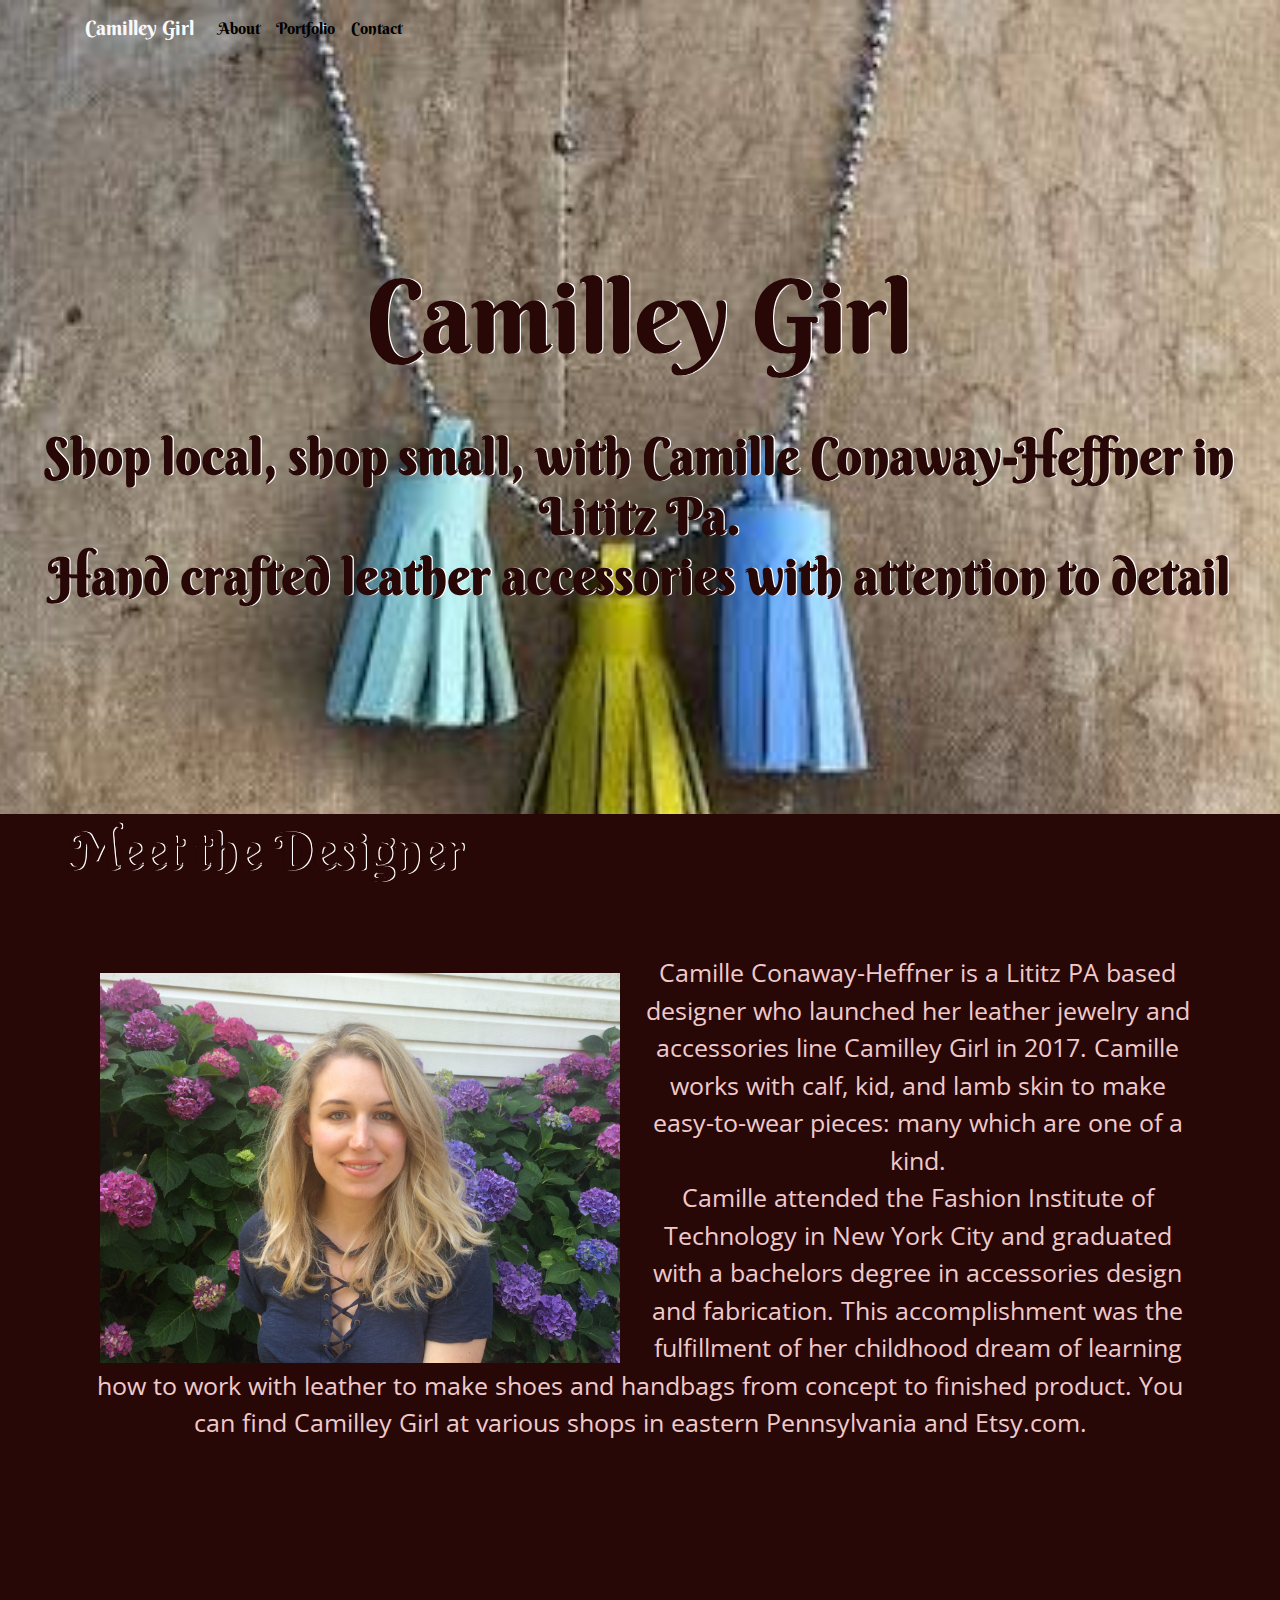
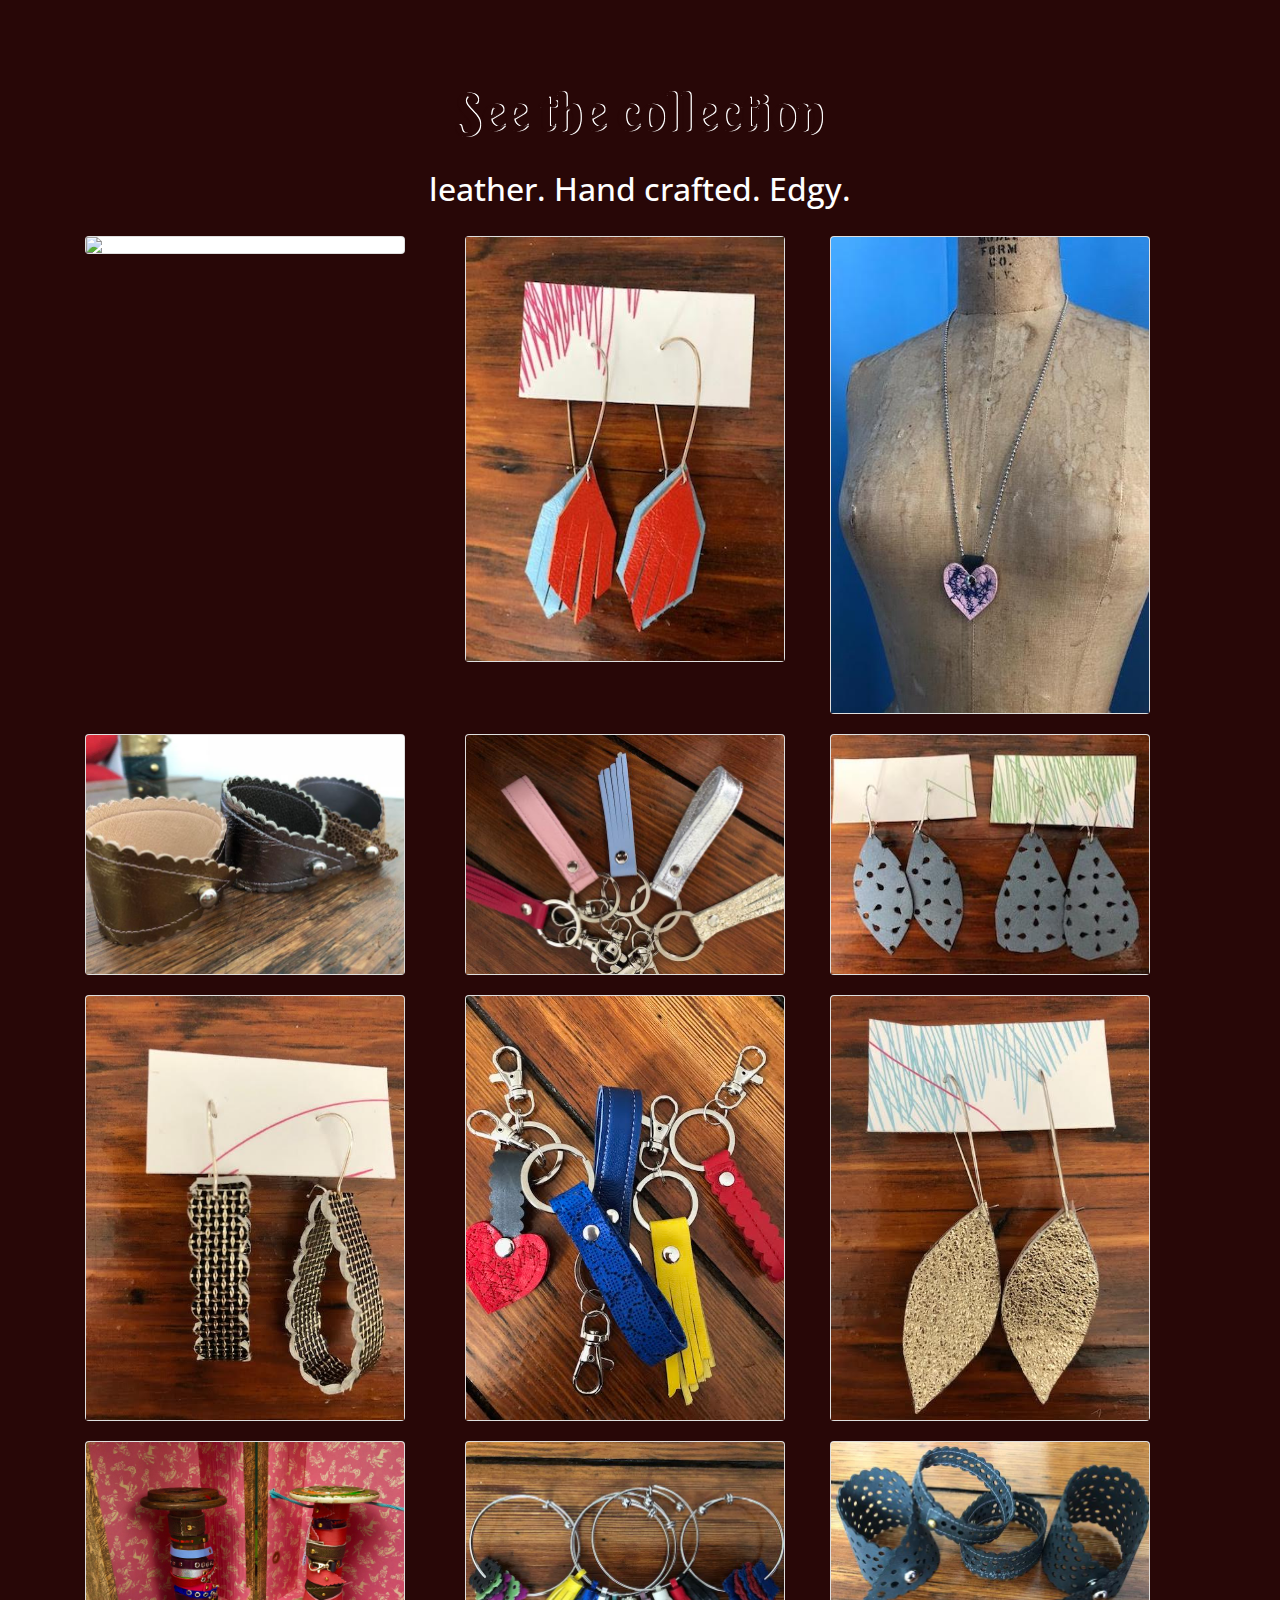
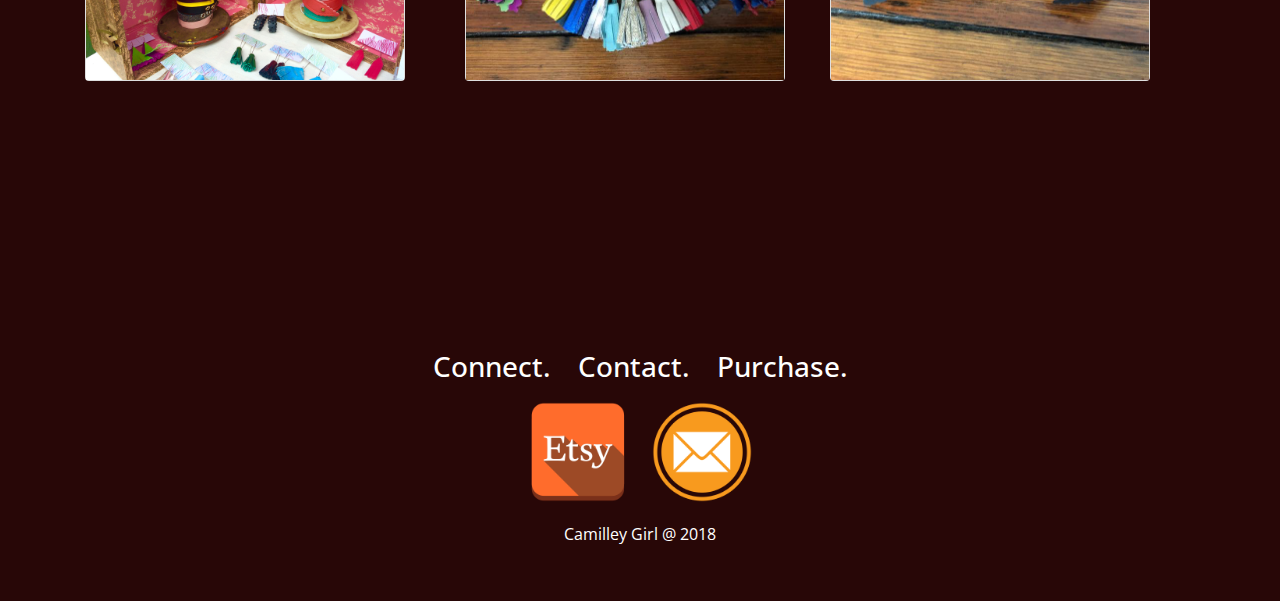
==== commit b41578d8: "changed to parallax, new setup" ====
--- a/index.html
+++ b/index.html
@@ -2,273 +2,269 @@
 <html lang="en">
 
 <head>
-    <meta charset="UTF-8">
-    <meta name="viewport" content="width=device-width, initial-scale=1.0">
-    <meta http-equiv="X-UA-Compatible" content="ie=edge">
-    <link rel="stylesheet" href="https://maxcdn.bootstrapcdn.com/bootstrap/4.0.0/css/bootstrap.min.css">
-    <link rel="stylesheet" href="style.css">
-    <title>Document</title>
+  <meta charset="UTF-8">
+  <meta name="viewport" content="width=device-width, initial-scale=1.0">
+  <meta http-equiv="X-UA-Compatible" content="ie=edge">
+  <link rel="stylesheet" href="https://maxcdn.bootstrapcdn.com/bootstrap/4.0.0/css/bootstrap.min.css">
+  <link rel="stylesheet" href="style.css">
+  <link href="https://fonts.googleapis.com/css?family=Berkshire+Swash|Lobster|Open+Sans" rel="stylesheet">
+
+  <title>Document</title>
 </head>
 
 <body>
-    <!-- the header first make the whole top black and fixed-->
-    <nav class="navbar navbar-expand-lg nav text-light nav-color">
-        <!-- then make a container so the text is in from the edge -->
-        <div class="container">
-            <a class="navbar-brand brand-name navbar-fixed-top">Camilley Girl</a>
-            <button class="navbar-toggler" type="button" data-toggle="collapse" data-target="#navbarNavDropdown" aria-controls="navbarNavDropdown"
-                aria-expanded="false" aria-label="Toggle navigation">
-                <span class="navbar-toggler-icon"></span>
-            </button>
-
-            <div class="collapse navbar-collapse" id="navbarNavDropdown">
-                <ul class="navbar-nav">
-                    <li class="nav-item active">
-                        <!-- change the current as I work on the other pages.  this is the one that is bold at the time.
+  <!-- the header first make the whole top black and fixed-->
+  <nav class="navbar navbar-expand-lg nav text-light nav-color">
+    <!-- then make a container so the text is in from the edge -->
+    <div class="container">
+      <a class="navbar-brand brand-name navbar-fixed-top">Camilley Girl</a>
+      <button class="navbar-toggler" type="button" data-toggle="collapse" data-target="#navbarNavDropdown" aria-controls="navbarNavDropdown"
+        aria-expanded="false" aria-label="Toggle navigation">
+        <span class="navbar-toggler-icon"></span>
+      </button>
+
+      <div class="collapse navbar-collapse" id="navbarNavDropdown">
+        <ul class="navbar-nav">
+          <li class="nav-item active">
+            <!-- change the current as I work on the other pages.  this is the one that is bold at the time.
                         add in the href for the page once created-->
-                        <a class="nav-link text-light" href="about-link">About
-                            <span class="sr-only">(current)</span>
-                        </a>
-                    </li>
-                    <li class="nav-item">
-                        <a class="nav-link text-light" href="port.html">Portfolio</a>
-                    </li>
-                    <li class="nav-item">
-                        <a class="nav-link text-light" href="contact.html">Contact</a>
-                    </li>
-                    <!-- this is a drop down link for possible past sucess stories? suggest to meg. -->
-                </ul>
-            </div>
-        </div>
-    </nav>
-
-    <div class="parallax first-parallax">
-
-    </div>
-
-    <div class="first-parallax">
-        <h1 class="header">
-            Camilley Girl
-        </h1>
-        <p class="lead">Shop local, shop small with Camille Conaway-Heffner in Lititz Pa.</p>
-        <p>Small accessories, hand crafted, leather accessories</p>
-    </div>
-
-
-    <!-- second time doing parrallax -->
-    <div class="parallax second-parallax">
-
-    </div>
-
-        <div class="container">
-            <h1 class="header" id="about-link">Meet the Designer </h1>
-            <h2 class="mainboxtitle">NYC Trained, Lititz PA Trained</h2>
-
-                <img class="selfport" src="pictures/camille-photo.jpg" alt="Image of Camille">
-                    <p class="paragraph-details">Camille Conaway-Heffner is a Lititz PA based designer who launched her leather jewelry and accessories line Camilley
-                    Girl in 2017. Camille works with calf, kid, and lamb skin to make easy-to-wear pieces: many which are one
-                    of a kind.
-                    <br>Camille attended the Fashion Institute of Technology in New York City and graduated with a bachelors degree
-                    in accessories design and fabrication. This accomplishment was the fulfillment of her childhood dream of
-                    learning how to work with leather to make shoes and handbags from concept to finished product. You can find
-                    Camilley Girl at various shops in eastern Pennsylvania and Etsy.com.
-                    </p>
-        </div>
-
-    <div class="parallax">
-
-    </div>
-
-    <div class="third-parallax">
-        <div class="container">
-            <h1 class="header">See the collection</h1>
-            <h2 class="mainboxtitle">leather. Hand crafted. Edgy.</h2>                        
-                        <!-- Here I create the container for the margins to be set, then add the cards for the picture images. -->
-        <div class="row">
-    <!-- Here is row 1 -->
-          <div class="col-md-4">
-            <div class="card" id="port-image-2" style="width: 20rem;">
-              <img class="card-img-btm" src="pictures/assorted calf and kid keychains-6.jpg">
-    
-              <div class="card-block">
-                <h4 class="card-title interesttitle">Assorted Bracelets</h4>
-                <!-- <p class="card-text card-text-edit">text</p> -->
-              </div>
-            </div>
-    
-          </div>
-    
-          <div class="col-md-4">
-    
-            <div class="card" id="port-image-1" style="width: 20rem;">
-              <img class="card-img-top" src="pictures/arrowhead leather earrings-9.jpg" alt="self portrait">
-              <div class="card-block">
-                <h4 class="card-title interesttitle">Arrowhead leather Earrings</h4>
-                <!-- <p class="card-text card-text-edit">text.</p> -->
-              </div>
-            </div>
-    
-          </div>
-    
-          <div class="cold-md-4">
-    
-            <div class="card" id="port-image-3" style="width: 20rem;">
-              <img class="card-img-top" src="pictures/assorted calf and kid keychains-5.jpg" alt="assorted calf and kid keychains">
-              <div class="card-block">
-                <h4 class="card-title interesttitle">Calf and Kid keychains</h4>
-                <!-- <p class="card-text card-text-edit">text</p> -->
-              </div>
-            </div>
-          </div>
-        </div>
-    <!-- This is the second row     -->
-        <div class="row">
-          <div class="col-md-4">
-    
-            <div class="card" id="port-image-4" style="width: 20rem;">
-              <img class="card-img-top" src="pictures/assorted bracelets.jpg" alt="self portrait">
-              <div class="card-block">
-                <h4 class="card-title interesttitle">Bangles</h4>
-                <!-- <p class="card-text card-text-edit">text.</p> -->
-              </div>
-            </div>
-    
-          </div>
-          <div class="col-md-4">
-    
-            <div class="card" id="port-image-5" style="width: 20rem;">
-              <img class="card-img-top" src="pictures/bangles-3.jpg" alt="flowers white and blue">
-              <div class="card-block">
-                <h4 class="card-title interesttitle">Assorted Bracelets</h4>
-                <!-- <p class="card-text card-text-edit">text</p> -->
-              </div>
-            </div>
-    
-          </div>
-          <div class="cold-md-4">
-    
-            <div class="card" id="port-image-6" style="width: 20rem;">
-              <img class="card-img-top" src="pictures/metalllic leather cuffs.jpg" alt="women in marker drawing">
-              <div class="card-block">
-                <h4 class="card-title interesttitle">Metallic Leather Cuffs</h4>
-                <!-- <p class="card-text card-text-edit">text</p> -->
-              </div>
-            </div>
-          </div>
-        </div>
-    
-    
-    <!-- this is the third row -->
-        <div class="row">
-          <div class="col-md-4">
-    
-            <div class="card" id="port-image-7" style="width: 20rem;">
-              <img class="card-img-top" src="pictures/calfskin tassel earrings-7.jpg" alt="self portrait">
-              <div class="card-block">
-                <h4 class="card-title interesttitle">Calfskin Tassel Earings</h4>
-                <!-- <p class="card-text card-text-edit">text.</p> -->
-              </div>
-            </div>
-    
-          </div>
-          <div class="col-md-4">
-    
-            <div class="card" id="port-image-8" style="width: 20rem;">
-              <img class="card-img-top" src="pictures/solo tassel necklace-7.jpg" alt="flowers white and blue">
-              <div class="card-block">
-                <h4 class="card-title interesttitle">Solo Tassel Necklace</h4>
-                <!-- <p class="card-text card-text-edit">text</p> -->
-              </div>
-            </div>
-    
-          </div>
-          <div class="cold-md-4">
-    
-            <div class="card" id="port-image-9" style="width: 20rem;">
-              <img class="card-img-top" src="pictures/pale gold leather leaf earrings-4.jpg" alt="women in marker drawing">
-              <div class="card-block">
-                <h4 class="card-title interesttitle">Pale gold leather leaf</h4>
-                <!-- <p class="card-text card-text-edit">text</p> -->
-              </div>
-            </div>
-          </div>
-        </div>
-    <!-- This is the 4th row -->
-        <div class="row">
-          <div class="col-md-4">
-    
-            <div class="card" id="port-image-10" style="width: 20rem;">
-              <img class="card-img-top" src="pictures/heartbreaker pendent on ball chain-9.jpg" alt="self portrait">
-              <div class="card-block">
-                <h4 class="card-title interesttitle">Arrowhead leather Earrings</h4>
-                <!-- <p class="card-text card-text-edit">text.</p> -->
-              </div>
-            </div>
-    
-          </div>
-          <div class="col-md-4">
-    
-            <div class="card" id="port-image-11" style="width: 20rem;">
-              <img class="card-img-top" src="pictures/leather hoop-3.jpg" alt="flowers white and blue">
-              <div class="card-block">
-                <h4 class="card-title interesttitle">Assorted Bracelets</h4>
-                <!-- <p class="card-text card-text-edit">text</p> -->
-              </div>
-            </div>
-    
-          </div>
-          <div class="cold-md-4">
-    
-            <div class="card" id="port-image-12" style="width: 20rem;">
-              <img class="card-img-top" src="pictures/large tassel trio on rubber cord-11.jpg" alt="women in marker drawing">
-              <div class="card-block">
-                <h4 class="card-title interesttitle">Large tassel trio on rubber cord</h4>
-                <!-- <p class="card-text card-text-edit">text</p> -->
-              </div>
-            </div>
-          </div>
-        </div>
-                
-        </div>
-    </div>
-
-
-
-    <!-- creating a sticky footer for all of the pages -->
-    <footer class="footer footer-style">
-        <div class="container">
-            Camilley Girl @ 2018
-        </div>
+            <a class="nav-link" href="about-link">About
+              <span class="sr-only">(current)</span>
+            </a>
+          </li>
+          <li class="nav-item">
+            <a class="nav-link" href="port.html">Portfolio</a>
+          </li>
+          <li class="nav-item">
+            <a class="nav-link" href="contact.html">Contact</a>
+          </li>
+          <!-- this is a drop down link for possible past sucess stories? suggest to meg. -->
+        </ul>
+      </div>
+    </div>
+  </nav>
+
+
+  <div class="parallax first-parallax">
+    <!-- below is text over background image -->
+    <div class="home-page-text">
+      <h1 class="home-text">Camilley Girl</h1>
+      <h2 class="lead-body">Shop local, shop small, with Camille Conaway-Heffner in Lititz Pa.
+        <br>Hand crafted leather accessories with attention to detail</h2>
+    </div>
+  </div>
+
+
+  <!-- second time doing parrallax -->
+
+
+  <div class="container">
+    <div class="row">
+      <div class="header lead-body about-link">Meet the Designer </div>
+    </div>
+    <div class="row bio-row">
+      <div class="col-md-12">
+        <img class="selfport" src="pictures/camille-photo.jpg" alt="Image of Camille">
+      </div>
+      <p class="paragraph-details">Camille Conaway-Heffner is a Lititz PA based designer who launched her leather jewelry and accessories line Camilley
+        Girl in 2017. Camille works with calf, kid, and lamb skin to make easy-to-wear pieces: many which are one of a kind.
+        <br> Camille attended the Fashion Institute of Technology in New York City and graduated with a bachelors degree in accessories
+        design and fabrication. This accomplishment was the fulfillment of her childhood dream of learning how to work with
+        leather to make shoes and handbags from concept to finished product. You can find Camilley Girl at various shops
+        in eastern Pennsylvania and Etsy.com.
+      </p>
+    </div>
+
+  </div>
+
+
+  <div class="second-parallax">
+    <div class="container">
+      <h1 class="header lead-body">See the collection</h1>
+      <h2 class="mainboxtitle">leather. Hand crafted. Edgy.</h2>
+      <!-- Here I create the container for the margins to be set, then add the cards for the picture images. -->
+      <div class="row">
+        <!-- Here is row 1 -->
+        <div class="col-md-4">
+          <div class="card" id="port-image-2" style="width: 20rem;">
+            <img class="card-img-btm" src="pictures/assorted-necklaces.jpg">
+
+            <div class="card-block">
+              <!-- <h4 class="card-title interesttitle">Assorted Necklaces</h4> -->
+              <!-- <p class="card-text card-text-edit">text</p> -->
+            </div>
+          </div>
+
+        </div>
+
+        <div class="col-md-4">
+          <div class="card" id="port-image-2" style="width: 20rem;">
+            <img class="card-img-btm" src="pictures/arrowhead.jpg">
+
+            <!-- <div class="card-block card-styles">
+              <!-<h4 class="card-title interesttitle">Arrowhead</h4> -->
+            <!-- <p class="card-text card-text-edit">text</p> -->
+            <!-- </div> -->
+          </div>
+        </div>
+
+        <div class="cold-md-4">
+
+          <div class="card" id="port-image-3" style="width: 20rem;">
+            <img class="card-img-top" src="pictures/heartbreaker-chain.jpg" alt="assorted calf and kid keychains">
+            <div class="card-block">
+              <!-- <h4 class="card-title interesttitle">Calf and Kid keychains</h4> -->
+              <!-- <p class="card-text card-text-edit">text</p> -->
+            </div>
+          </div>
+        </div>
+      </div>
+      <!-- This is the second row     -->
+      <div class="row">
+        <div class="col-md-4">
+
+          <div class="card" id="port-image-4" style="width: 20rem;">
+            <img class="card-img-top" src="pictures/metalllic-cuffs.jpg" alt="self portrait">
+            <div class="card-block">
+              <!-- <h4 class="card-title interesttitle">Bangles</h4> -->
+              <!-- <p class="card-text card-text-edit">text.</p> -->
+            </div>
+          </div>
+
+        </div>
+        <div class="col-md-4">
+
+          <div class="card" id="port-image-5" style="width: 20rem;">
+            <img class="card-img-top" src="pictures/assorted-keychains-6.jpg" alt="flowers white and blue">
+            <div class="card-block card-styles">
+              <!-- <h4 class="card-title interesttitle">Assorted Bracelets</h4> -->
+              <!-- <p class="card-text card-text-edit">text</p> -->
+            </div>
+          </div>
+
+        </div>
+        <div class="cold-md-4">
+
+          <div class="card" id="port-image-6" style="width: 20rem;">
+            <img class="card-img-top" src="pictures/leather-earrings-2.jpg" alt="women in marker drawing">
+            <div class="card-block">
+              <!-- <h4 class="card-title interesttitle">Metallic Leather Cuffs</h4> -->
+              <!-- <p class="card-text card-text-edit">text</p> -->
+            </div>
+          </div>
+        </div>
+      </div>
+
+
+      <!-- this is the third row -->
+      <div class="row">
+        <div class="col-md-4">
+
+          <div class="card" id="port-image-7" style="width: 20rem;">
+            <img class="card-img-top" src="pictures/leather-hoop-3.jpg" alt="self portrait">
+            <div class="card-block">
+              <!-- <h4 class="card-title interesttitle">Calfskin Tassel Earings</h4> -->
+              <!-- <p class="card-text card-text-edit">text.</p> -->
+            </div>
+          </div>
+
+        </div>
+        <div class="col-md-4">
+
+          <div class="card" id="port-image-8" style="width: 20rem;">
+            <img class="card-img-top" src="pictures/kid-keychains-5.jpg" alt="flowers white and blue">
+            <div class="card-block">
+              <!-- <h4 class="card-title interesttitle">Solo Tassel Necklace</h4> -->
+              <!-- <p class="card-text card-text-edit">text</p> -->
+            </div>
+          </div>
+
+        </div>
+        <div class="cold-md-4">
+
+          <div class="card" id="port-image-9" style="width: 20rem;">
+            <img class="card-img-top" src="pictures/one.jpg" alt="women in marker drawing">
+            <!-- <div class="card-block">
+              <h4 class="card-title interesttitle">Pale gold leather leaf</h4>
+              <! <p class="card-text card-text-edit">text</p> -->
+            <!-- </div>  -->
+          </div>
+        </div>
+      </div>
+      <!-- This is the 4th row -->
+      <div class="row">
+        <div class="col-md-4">
+
+          <div class="card" id="port-image-10" style="width: 20rem;">
+            <img class="card-img-top" src="pictures/assorted-bracelets.jpg" alt="self portrait">
+            <!-- <div class="card-block">
+              <h4 class="card-title interesttitle">Arrowhead leather Earrings</h4>
+              <!- <p class="card-text card-text-edit">text.</p> -->
+          </div>
+        </div>
+
+      <div class="col-md-4">
+
+        <div class="card" id="port-image-11" style="width: 20rem;">
+          <img class="card-img-top" src="pictures/bangles-3.jpg" alt="flowers white and blue">
+          <!-- <div class="card-block"> -->
+            <!-- <h4 class="card-title interesttitle">Assorted Bracelets</h4> -->
+            <!-- <p class="card-text card-text-edit">text</p> -->
+          <!-- </div> -->
+        </div>
+
+      </div>
+      <div class="cold-md-4">
+
+        <div class="card" id="port-image-12" style="width: 20rem;">
+          <img class="card-img-top" src="pictures/distressed-brac.jpg" alt="women in marker drawing">
+          <div class="card-block">
+            <!-- <h4 class="card-title interesttitle">Large tassel trio on rubber cord</h4> -->
+            <!-- <p class="card-text card-text-edit">text</p> -->
+          </div>
+        </div>
+      </div>
+    </div>
+  </div>
+  </div>
+
+
+  <!-- creating a sticky footer for all of the pages -->
+  <!-- <div class="container footer-style"> -->
+    <footer class="footer">
+        <div class="container footer-style">
+
+      <h3 class="connectFooter">Connect.
+        <span class="spacer"> </span> Contact.
+        <span class="spacer"></span> Purchase.</h3>
+      <!-- links to etsy, and email -->
+      <div class="container">
+      <div class="linkimages">
+        <a href="https://www.etsy.com/shop/CamilleyGirl?ref=search_shop_redirect" target="_blank">
+          <img border="0" alt="Etsy account link" src="pictures/if_etsy_2581803.png" width="100px">
+        </a>
+      </div>
+      <span class="spacer"></span>
+      <div class="linkimages">
+
+        <a href="mailto:Camilleygirl@gmail.com">
+          <img border="0" alt="Cammille's email link" src="pictures/email.png" width="100px">
+        </a>
+      </div>
+      </div>
+      <p class="copyright">Camilley Girl @ 2018 </p>
+    </div>
     </footer>
-
-
-    <script src="https://code.jquery.com/jquery-3.3.1.min.js" integrity="sha256-FgpCb/KJQlLNfOu91ta32o/NMZxltwRo8QtmkMRdAu8="
-        crossorigin="anonymous"></script>
-
-    <script src="animate.js"></script>
-
-
-    <style>
-        body,
-        html {
-            height: 100%;
-
-        }
-
-        .parallax {
-            /* The image used */
-            /* background-image: url('pictures/assorted-calf-and-kid-keychains-5.jpg'); */
-            background-image: url('pictures/bangles-3.jpg');
-            /* Full height */
-            height: 100%;
-
-            /* Create the parallax scrolling effect */
-            background-attachment: fixed;
-            background-position: center;
-            background-repeat: no-repeat;
-            background-size: cover;
-        }
-    </style>
+ 
+
+
+  <script src="https://code.jquery.com/jquery-3.3.1.min.js" integrity="sha256-FgpCb/KJQlLNfOu91ta32o/NMZxltwRo8QtmkMRdAu8="
+    crossorigin="anonymous"></script>
+
+  <script src="animate.js"></script>
+
+
+
 </body>
 
 </html>--- a/style.css
+++ b/style.css
@@ -1,94 +1,200 @@
+body {
+	font-family: 'Open Sans', sans-serif;
+	background-color: rgb(40, 7, 7);
+	color: rgb(240, 202, 202); 
+
+}
+
 .nav-color {
-    background-color: red;
-    position: fixed;
-    width: 100%;
-}
-
-.first-parallax {
-    background-color: rgba(120, 0, 80, 0.1);
-    font-size: 50%;
-    text-align: center;
-    height: 50%;
-    padding: 30px;
-}
+	overflow: hidden;
+	position: relative;
+	width: 100%;
+	background-image: url('pictures/mini-chain-8.jpg');
+	background-attachment: fixed;
+	background-size: cover;
+	-moz-background-size: cover;
+	-webkit-background-size: cover;
+	background-repeat: no-repeat;
+	background-position: top center;
+	
+}
+
+.nav-link,
+.brand-name {
+	color: black;
+	font-family: 'Berkshire Swash', cursive;
+}
+
+
+/* all paralax headers affected */
+
+.header {
+	font-size: 40px;
+	padding-bottom: 20px;
+	color: rgb(40, 7, 7);
+	font-family: 'Berkshire Swash', cursive;
+	text-align: center;
+	
+
+	
+}
+
+.mainboxtitle {
+	padding-bottom: 20px;
+	color: white;
+	
+}
+
+.parallax {
+		padding-top: 200px;
+		padding-bottom: 200px;
+		overflow: hidden;
+		position: relative;
+		width: 100%;
+		background-image: url('pictures/mini-chain-8.jpg');
+		background-attachment: fixed;
+		background-size: cover;
+		-moz-background-size: cover;
+		-webkit-background-size: cover;
+		background-repeat: no-repeat;
+		background-position: top center;
+		text-align: center;
+}
+
+/* meet the designer */
 
 .second-parallax {
-    background-color: rgba(120, 0, 80, 0.1);
-    font-size: 50%;
-    text-align: center;
-    height: static;
-    padding: 30px;
-}
-
+	padding-top: 200px;
+		padding-bottom: 200px;
+		overflow: hidden;
+		position: relative;
+		width: 100%;
+		background-image: url('pictures/heartbreaker-chain copy.png.jpeg');
+		background-attachment: fixed;
+		background-size: cover;
+		-moz-background-size: cover;
+		-webkit-background-size: cover;
+		background-repeat: no-repeat;
+		background-position: top center;
+
+}
+
+.third-parallax {
+	padding-top: 200px;
+	padding-bottom: 200px;
+	overflow: hidden;
+	position: relative;
+	width: 100%;
+	background-image: url('one.jpg');
+	background-attachment: fixed;
+	background-size: cover;
+	-moz-background-size: cover;
+	-webkit-background-size: cover;
+	background-repeat: no-repeat;
+	background-position: top center;
+}
+
+/* the first grouping of text infront of image */
 .container {
-    text-align: center;
-}
-/* .parallax {
-    height: 150%;
-} */
+	text-align: center;
+}
 
 
 .selfport {
-    padding: 20px;
-    width: 50%;
-}
-
+	padding-top: 20px;
+	padding-right:20px;
+	width: 50%;
+float: left;
+	/* text-align: center; */
+	
+}
 
 .paragraph-details {
-    font-size: 30px;
-}
-
-.third-parallax {
-    background-color: white;
-}
-
-
-.footer-style {
-    padding: 20px;
-}
-
-#about-link {
-    
+	font-size: 25px;
+}
+
+.bio-row {
+	display: inline;
+
+}
+/* testing out space in between cards */
+.row {
+	margin-bottom: 20px;
+}
+
+.about-link {
+	text-align: center;
+}
+
+.styling-cards {
+	margin-bottom: 40px;
 }
 
 /* below is animation info i took */
 
-.body {
+/* .body {
 	height: 1000%;
-	/* max-height: 600px; */
 	width: 80%;
-	background-color: hsla(60%,40%,30%,.4);
-	background-image:		
-		url('pictures/one.jpg'), 
-		url('pictures/two.jpg'),
-		url('pictures/three.jpg'),
-		url('pictures/four.jpg'),
-		url('pictures/rubber.jpg');
+	background-color: hsla(60%, 40%, 30%, .4);
 	background-repeat: repeat-x;
-	background-position: 
-		0 20%,
-		0 95%,
-		0 0,
-		0 100%,
-		0 0;
-	background-size: 
-    
-    100%
-		50%,
-		45% 45%,
-		1000px,
-		400px 260px;
-    animation: 50s para infinite linear;
-   
-	}
+	background-position: 0 20%, 0 95%, 0 0, 0 100%, 0 0;
+	background-size: 100% 50%, 45% 45%, 1000px, 400px 260px;
+	/* animation: 50s para infinite linear; */
+
 
 @keyframes para {
 	100% {
-		background-position: 
-			-5000px 20%,
-			-800px 95%,
-			500px 0,
-			1000px 100%,
-			400px 0;
-		}
-	}+		background-position: -5000px 20%, -800px 95%, 500px 0, 1000px 100%, 400px 0;
+	}
+}
+.home-text {
+	font-size: 100px;
+	margin-bottom: 50px;
+}
+.lead-body {
+	font-size: 50px;
+}
+
+.home-text,
+.lead-body {
+	font-family: 'Berkshire Swash', cursive;
+	color: rgb(40, 7, 7);
+	text-shadow:
+	-1px -1px 0 rgb(40, 7, 7),
+	1px -1px 0 rgb(255, 255, 255),
+	-1px 1px 0 rgb(40, 7, 7),
+	1px 1px 0 rgb(249, 249, 249);
+}
+
+/* all below is the footer */
+.spacer {
+	padding-right: 20px;
+}
+.copyright {
+	padding-top: 20px;
+}
+
+.footer-style {
+	background-color: rgb(40, 7, 7);
+	padding: 15px;
+	display: inline;
+
+}
+
+footer {
+	background-color: rgb(40, 7, 7);
+	padding: 15px;
+	color: white; 
+
+
+}
+.connectFooter {
+	padding: 10px;
+}
+
+.linkimages {
+	display: inline;
+	text-align: center;
+
+ 
+}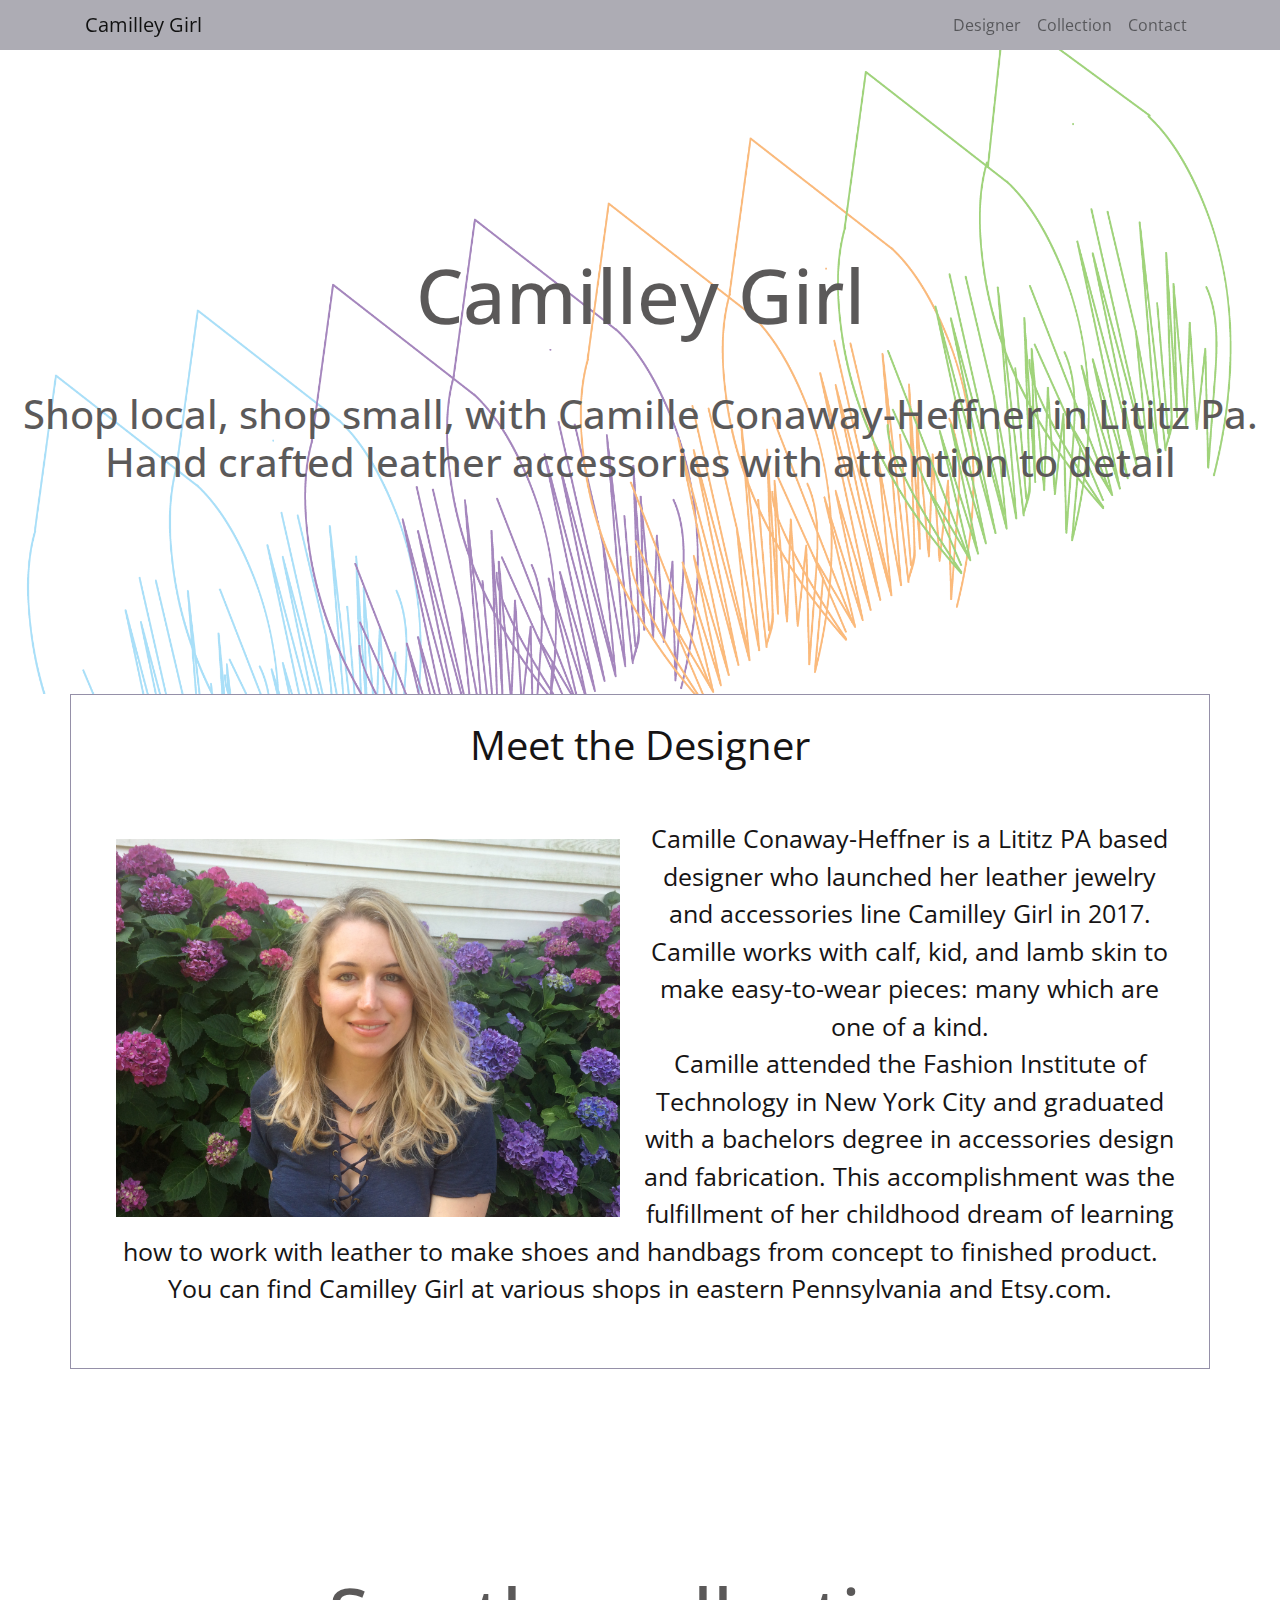
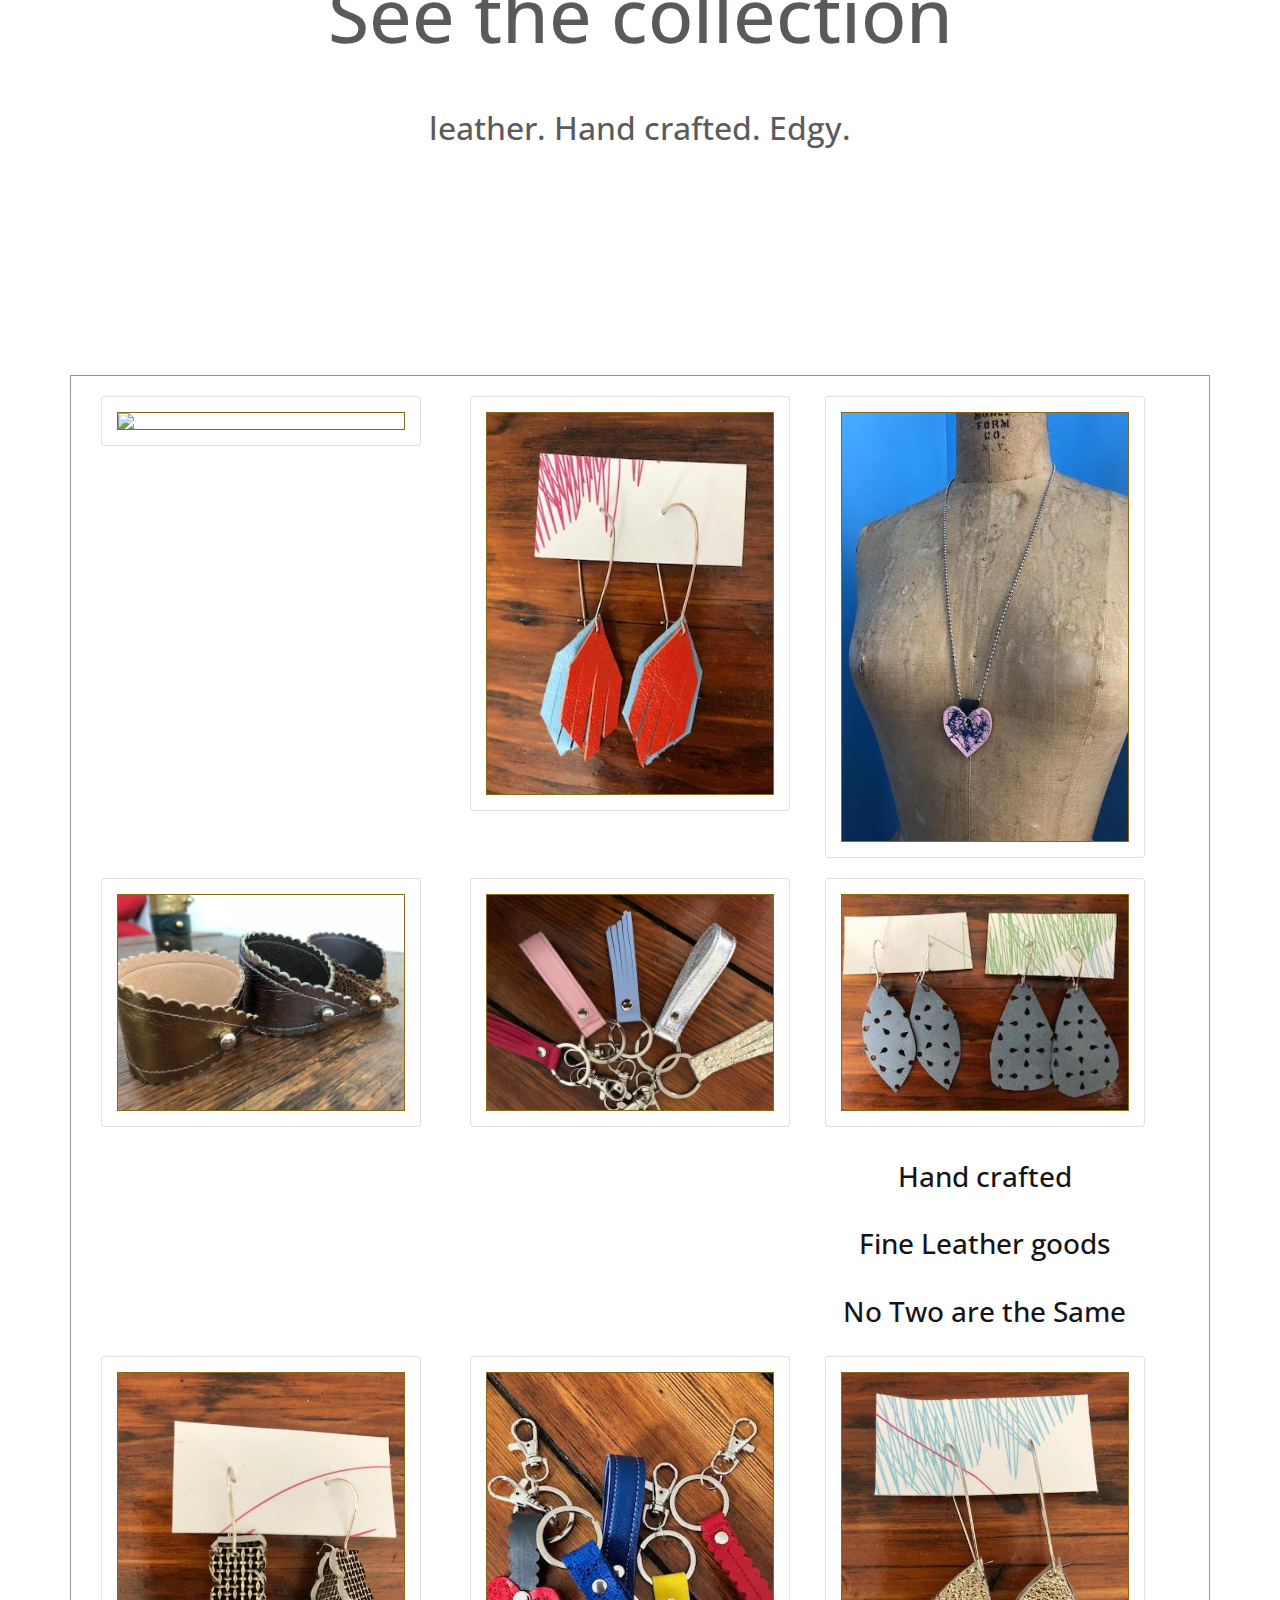
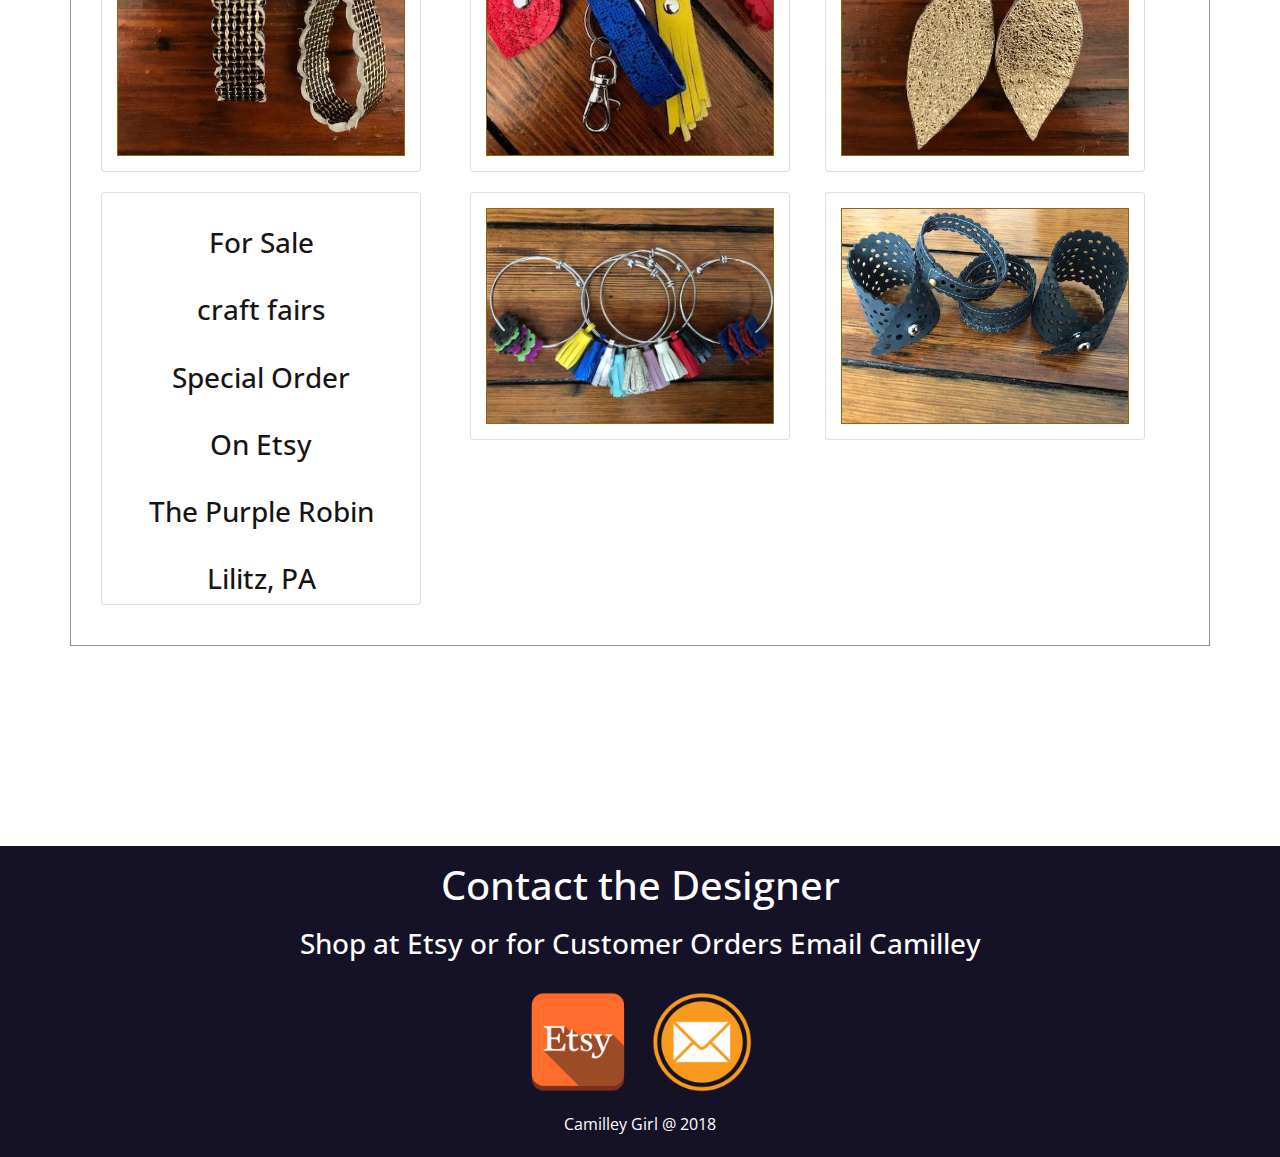
==== commit 5dd0de71: "create remodel - white" ====
--- a/index.html
+++ b/index.html
@@ -5,222 +5,190 @@
   <meta charset="UTF-8">
   <meta name="viewport" content="width=device-width, initial-scale=1.0">
   <meta http-equiv="X-UA-Compatible" content="ie=edge">
+  <head profile="http://www.w3.org/2005/10/profile">
+    <link rel="icon"
+    type="image/png"
+    href="./pictures/ring-con.png"/> 
   <link rel="stylesheet" href="https://maxcdn.bootstrapcdn.com/bootstrap/4.0.0/css/bootstrap.min.css">
   <link rel="stylesheet" href="style.css">
   <link href="https://fonts.googleapis.com/css?family=Berkshire+Swash|Lobster|Open+Sans" rel="stylesheet">
-
-  <title>Document</title>
+  <link href="https://fonts.googleapis.com/css?family=Open+Sans:300|Quicksand:300" rel="stylesheet">
+  <link href="https://fonts.googleapis.com/css?family=Open+Sans+Condensed:300" rel="stylesheet">
+  <title>Camilley Girl</title>
 </head>
 
 <body>
-  <!-- the header first make the whole top black and fixed-->
-  <nav class="navbar navbar-expand-lg nav text-light nav-color">
-    <!-- then make a container so the text is in from the edge -->
-    <div class="container">
-      <a class="navbar-brand brand-name navbar-fixed-top">Camilley Girl</a>
-      <button class="navbar-toggler" type="button" data-toggle="collapse" data-target="#navbarNavDropdown" aria-controls="navbarNavDropdown"
-        aria-expanded="false" aria-label="Toggle navigation">
-        <span class="navbar-toggler-icon"></span>
-      </button>
-
-      <div class="collapse navbar-collapse" id="navbarNavDropdown">
-        <ul class="navbar-nav">
-          <li class="nav-item active">
-            <!-- change the current as I work on the other pages.  this is the one that is bold at the time.
-                        add in the href for the page once created-->
-            <a class="nav-link" href="about-link">About
-              <span class="sr-only">(current)</span>
-            </a>
-          </li>
-          <li class="nav-item">
-            <a class="nav-link" href="port.html">Portfolio</a>
-          </li>
-          <li class="nav-item">
-            <a class="nav-link" href="contact.html">Contact</a>
-          </li>
-          <!-- this is a drop down link for possible past sucess stories? suggest to meg. -->
-        </ul>
-      </div>
-    </div>
-  </nav>
-
-
-  <div class="parallax first-parallax">
-    <!-- below is text over background image -->
+
+    <nav class="navbar navbar-expand-sm navbar-light sticky-top">
+        <div class="container">
+      <a class="navbar-brand" href="#top">Camilley Girl</a>
+      <ul class="navbar-nav">
+        <li class="nav-item">
+          <a class="nav-link" href="#meet">Designer</a>
+        </li>
+        <li class="nav-item">
+          <a class="nav-link" href="#collection">Collection</a>
+        </li>
+        <li class="nav-item">
+              <a class="nav-link" href="#contact">Contact</a>
+       </li>
+      </ul>
+    </div>
+    </nav>
+
+
+
+  <div class="parallax first-parallax" id="top">
+    <div class="cold-md-12">
     <div class="home-page-text">
       <h1 class="home-text">Camilley Girl</h1>
+    </div>
       <h2 class="lead-body">Shop local, shop small, with Camille Conaway-Heffner in Lititz Pa.
         <br>Hand crafted leather accessories with attention to detail</h2>
     </div>
+    <div id="meet"></div>
   </div>
 
 
   <!-- second time doing parrallax -->
-
-
-  <div class="container">
-    <div class="row">
-      <div class="header lead-body about-link">Meet the Designer </div>
-    </div>
-    <div class="row bio-row">
-      <div class="col-md-12">
-        <img class="selfport" src="pictures/camille-photo.jpg" alt="Image of Camille">
-      </div>
-      <p class="paragraph-details">Camille Conaway-Heffner is a Lititz PA based designer who launched her leather jewelry and accessories line Camilley
-        Girl in 2017. Camille works with calf, kid, and lamb skin to make easy-to-wear pieces: many which are one of a kind.
-        <br> Camille attended the Fashion Institute of Technology in New York City and graduated with a bachelors degree in accessories
-        design and fabrication. This accomplishment was the fulfillment of her childhood dream of learning how to work with
-        leather to make shoes and handbags from concept to finished product. You can find Camilley Girl at various shops
-        in eastern Pennsylvania and Etsy.com.
-      </p>
-    </div>
-
-  </div>
+  <div class="container container1">
+      <div class="row">
+        <div class="col-md-12">
+        <div class="lead-body">Meet the Designer </div>
+      </div>
+      </div>
+      <div class="row bio-row">
+        <div class="col-md-12">
+          <img class="selfport" src="pictures/camille-photo.jpg" alt="Image of Camille">
+        </div>
+        <p class="paragraph-details">Camille Conaway-Heffner is a Lititz PA based designer who launched her leather jewelry and accessories line Camilley
+          Girl in 2017. Camille works with calf, kid, and lamb skin to make easy-to-wear pieces: many which are one of a kind.
+          <br> Camille attended the Fashion Institute of Technology in New York City and graduated with a bachelors degree in accessories
+          design and fabrication. This accomplishment was the fulfillment of her childhood dream of learning how to work with
+          leather to make shoes and handbags from concept to finished product. You can find Camilley Girl at various shops
+          in eastern Pennsylvania and Etsy.com.
+        </p>
+      </div>
+    </div>
+
+    <div class="parallax first-parallax"  id="collection">
+        <div class="cold-md-12">
+        <div class="home-page-text">
+          <h1 class="home-text">See the collection</h1>
+          <h2>leather. Hand crafted. Edgy.</h2>
+
+        </div>
+        </div>
+      </div>
+
 
 
   <div class="second-parallax">
-    <div class="container">
-      <h1 class="header lead-body">See the collection</h1>
-      <h2 class="mainboxtitle">leather. Hand crafted. Edgy.</h2>
-      <!-- Here I create the container for the margins to be set, then add the cards for the picture images. -->
+    <div class="container container2">
       <div class="row">
         <!-- Here is row 1 -->
-        <div class="col-md-4">
+        <div class="col-md-4 card-spacing">
           <div class="card" id="port-image-2" style="width: 20rem;">
             <img class="card-img-btm" src="pictures/assorted-necklaces.jpg">
-
-            <div class="card-block">
-              <!-- <h4 class="card-title interesttitle">Assorted Necklaces</h4> -->
-              <!-- <p class="card-text card-text-edit">text</p> -->
-            </div>
-          </div>
-
-        </div>
-
-        <div class="col-md-4">
+            <div class="card-block">
+            </div>
+          </div>
+
+        </div>
+
+        <div class="col-md-4 card-spacing">
           <div class="card" id="port-image-2" style="width: 20rem;">
             <img class="card-img-btm" src="pictures/arrowhead.jpg">
-
-            <!-- <div class="card-block card-styles">
-              <!-<h4 class="card-title interesttitle">Arrowhead</h4> -->
-            <!-- <p class="card-text card-text-edit">text</p> -->
-            <!-- </div> -->
-          </div>
-        </div>
-
-        <div class="cold-md-4">
+          </div>
+        </div>
+
+        <div class="cold-md-4 card-spacing">
 
           <div class="card" id="port-image-3" style="width: 20rem;">
-            <img class="card-img-top" src="pictures/heartbreaker-chain.jpg" alt="assorted calf and kid keychains">
-            <div class="card-block">
-              <!-- <h4 class="card-title interesttitle">Calf and Kid keychains</h4> -->
-              <!-- <p class="card-text card-text-edit">text</p> -->
+            <img class="card-img-btm" src="pictures/heartbreaker-chain.jpg" alt="assorted calf and kid keychains">
+            <div class="card-block">
             </div>
           </div>
         </div>
       </div>
       <!-- This is the second row     -->
       <div class="row">
-        <div class="col-md-4">
+        <div class="col-md-4 card-spacing">
 
           <div class="card" id="port-image-4" style="width: 20rem;">
-            <img class="card-img-top" src="pictures/metalllic-cuffs.jpg" alt="self portrait">
-            <div class="card-block">
-              <!-- <h4 class="card-title interesttitle">Bangles</h4> -->
-              <!-- <p class="card-text card-text-edit">text.</p> -->
-            </div>
-          </div>
-
-        </div>
-        <div class="col-md-4">
+            <img class="card-img-btm" src="pictures/metalllic-cuffs.jpg" alt="self portrait">
+            <div class="card-block">
+            </div>
+          </div>
+
+        </div>
+        <div class="col-md-4 card-spacing">
 
           <div class="card" id="port-image-5" style="width: 20rem;">
-            <img class="card-img-top" src="pictures/assorted-keychains-6.jpg" alt="flowers white and blue">
+            <img class="card-img-btm" src="pictures/assorted-keychains-6.jpg" alt="flowers white and blue">
             <div class="card-block card-styles">
-              <!-- <h4 class="card-title interesttitle">Assorted Bracelets</h4> -->
-              <!-- <p class="card-text card-text-edit">text</p> -->
-            </div>
-          </div>
-
-        </div>
-        <div class="cold-md-4">
+            </div>
+          </div>
+
+        </div>
+        <div class="cold-md-4 card-spacing">
 
           <div class="card" id="port-image-6" style="width: 20rem;">
-            <img class="card-img-top" src="pictures/leather-earrings-2.jpg" alt="women in marker drawing">
-            <div class="card-block">
-              <!-- <h4 class="card-title interesttitle">Metallic Leather Cuffs</h4> -->
-              <!-- <p class="card-text card-text-edit">text</p> -->
-            </div>
-          </div>
+            <img class="card-img-btm" src="pictures/leather-earrings-2.jpg" alt="women in marker drawing">
+          </div>
+          <h3><br>Hand crafted<br> <br>Fine Leather goods<br> <br>No Two are the Same</h3>
         </div>
       </div>
 
 
       <!-- this is the third row -->
       <div class="row">
-        <div class="col-md-4">
+        <div class="col-md-4 card-spacing">
 
           <div class="card" id="port-image-7" style="width: 20rem;">
-            <img class="card-img-top" src="pictures/leather-hoop-3.jpg" alt="self portrait">
-            <div class="card-block">
-              <!-- <h4 class="card-title interesttitle">Calfskin Tassel Earings</h4> -->
-              <!-- <p class="card-text card-text-edit">text.</p> -->
-            </div>
-          </div>
-
-        </div>
-        <div class="col-md-4">
+            <img class="card-img-btm" src="pictures/leather-hoop-3.jpg" alt="self portrait">
+            <div class="card-block">
+            </div>
+          </div>
+
+        </div>
+        <div class="col-md-4 card-spacing">
 
           <div class="card" id="port-image-8" style="width: 20rem;">
-            <img class="card-img-top" src="pictures/kid-keychains-5.jpg" alt="flowers white and blue">
-            <div class="card-block">
-              <!-- <h4 class="card-title interesttitle">Solo Tassel Necklace</h4> -->
-              <!-- <p class="card-text card-text-edit">text</p> -->
-            </div>
-          </div>
-
-        </div>
-        <div class="cold-md-4">
+            <img class="card-img-btm" src="pictures/kid-keychains-5.jpg" alt="flowers white and blue">
+            <div class="card-block">
+            </div>
+          </div>
+
+        </div>
+        <div class="cold-md-4 card-spacing">
 
           <div class="card" id="port-image-9" style="width: 20rem;">
-            <img class="card-img-top" src="pictures/one.jpg" alt="women in marker drawing">
-            <!-- <div class="card-block">
-              <h4 class="card-title interesttitle">Pale gold leather leaf</h4>
-              <! <p class="card-text card-text-edit">text</p> -->
-            <!-- </div>  -->
+            <img class="card-img-btm" src="pictures/one.jpg" alt="women in marker drawing">
           </div>
         </div>
       </div>
       <!-- This is the 4th row -->
       <div class="row">
-        <div class="col-md-4">
-
+        <div class="col-md-4 card-spacing">
           <div class="card" id="port-image-10" style="width: 20rem;">
-            <img class="card-img-top" src="pictures/assorted-bracelets.jpg" alt="self portrait">
-            <!-- <div class="card-block">
-              <h4 class="card-title interesttitle">Arrowhead leather Earrings</h4>
-              <!- <p class="card-text card-text-edit">text.</p> -->
-          </div>
-        </div>
-
-      <div class="col-md-4">
+             <h3><br>For Sale<br> <br>craft fairs<br> <br>Special Order<br><br>On Etsy<br><br>The Purple Robin<br><br>Lilitz, PA<br></h3>
+
+         </div>
+        </div> 
+
+      <div class="col-md-4 card-spacing">
 
         <div class="card" id="port-image-11" style="width: 20rem;">
-          <img class="card-img-top" src="pictures/bangles-3.jpg" alt="flowers white and blue">
-          <!-- <div class="card-block"> -->
-            <!-- <h4 class="card-title interesttitle">Assorted Bracelets</h4> -->
-            <!-- <p class="card-text card-text-edit">text</p> -->
-          <!-- </div> -->
-        </div>
-
-      </div>
-      <div class="cold-md-4">
+          <img class="card-img-btm" src="pictures/bangles-3.jpg" alt="flowers white and blue">
+        </div>
+
+      </div>
+      <div class="cold-md-4 card-spacing">
 
         <div class="card" id="port-image-12" style="width: 20rem;">
-          <img class="card-img-top" src="pictures/distressed-brac.jpg" alt="women in marker drawing">
+          <img class="card-img-btm" src="pictures/distressed-brac.jpg" alt="women in marker drawing">
           <div class="card-block">
-            <!-- <h4 class="card-title interesttitle">Large tassel trio on rubber cord</h4> -->
-            <!-- <p class="card-text card-text-edit">text</p> -->
           </div>
         </div>
       </div>
@@ -229,14 +197,17 @@
   </div>
 
 
-  <!-- creating a sticky footer for all of the pages -->
-  <!-- <div class="container footer-style"> -->
-    <footer class="footer">
+  
+
+
+    <footer class="footer" id="contact">
         <div class="container footer-style">
 
-      <h3 class="connectFooter">Connect.
-        <span class="spacer"> </span> Contact.
-        <span class="spacer"></span> Purchase.</h3>
+      <h3 class="connectFooter">
+          <div class="lead-body">Contact the Designer </div>
+         <h3>Shop at Etsy or for Customer Orders Email Camilley</h3>
+       
+        <span class="spacer"></span></h3>
       <!-- links to etsy, and email -->
       <div class="container">
       <div class="linkimages">
@@ -257,9 +228,7 @@
     </footer>
  
 
-
-  <script src="https://code.jquery.com/jquery-3.3.1.min.js" integrity="sha256-FgpCb/KJQlLNfOu91ta32o/NMZxltwRo8QtmkMRdAu8="
-    crossorigin="anonymous"></script>
+  <script src="https://code.jquery.com/jquery-3.3.1.min.js"></script>
 
   <script src="animate.js"></script>
 
--- a/style.css
+++ b/style.css
@@ -1,49 +1,13 @@
+/* font-family: 'Quicksand', sans-serif;
+font-family: 'Open Sans', sans-serif; */
+
 body {
-	font-family: 'Open Sans', sans-serif;
-	background-color: rgb(40, 7, 7);
-	color: rgb(240, 202, 202); 
+font-family: 'Open Sans Condensed', sans-serif;
+	color: rgb(22, 20, 20); 
 
 }
 
-.nav-color {
-	overflow: hidden;
-	position: relative;
-	width: 100%;
-	background-image: url('pictures/mini-chain-8.jpg');
-	background-attachment: fixed;
-	background-size: cover;
-	-moz-background-size: cover;
-	-webkit-background-size: cover;
-	background-repeat: no-repeat;
-	background-position: top center;
-	
-}
 
-.nav-link,
-.brand-name {
-	color: black;
-	font-family: 'Berkshire Swash', cursive;
-}
-
-
-/* all paralax headers affected */
-
-.header {
-	font-size: 40px;
-	padding-bottom: 20px;
-	color: rgb(40, 7, 7);
-	font-family: 'Berkshire Swash', cursive;
-	text-align: center;
-	
-
-	
-}
-
-.mainboxtitle {
-	padding-bottom: 20px;
-	color: white;
-	
-}
 
 .parallax {
 		padding-top: 200px;
@@ -51,7 +15,7 @@
 		overflow: hidden;
 		position: relative;
 		width: 100%;
-		background-image: url('pictures/mini-chain-8.jpg');
+		background-image: url('pictures/logo.png');
 		background-attachment: fixed;
 		background-size: cover;
 		-moz-background-size: cover;
@@ -59,17 +23,19 @@
 		background-repeat: no-repeat;
 		background-position: top center;
 		text-align: center;
+		opacity: 0.7;
+
 }
 
 /* meet the designer */
 
 .second-parallax {
-	padding-top: 200px;
+		padding-top: 20px;
 		padding-bottom: 200px;
 		overflow: hidden;
 		position: relative;
 		width: 100%;
-		background-image: url('pictures/heartbreaker-chain copy.png.jpeg');
+		background-color: white;
 		background-attachment: fixed;
 		background-size: cover;
 		-moz-background-size: cover;
@@ -79,34 +45,28 @@
 
 }
 
-.third-parallax {
-	padding-top: 200px;
-	padding-bottom: 200px;
-	overflow: hidden;
-	position: relative;
-	width: 100%;
-	background-image: url('one.jpg');
-	background-attachment: fixed;
-	background-size: cover;
-	-moz-background-size: cover;
-	-webkit-background-size: cover;
-	background-repeat: no-repeat;
-	background-position: top center;
+
+.container {
+	text-align: center;
+	
 }
 
-/* the first grouping of text infront of image */
-.container {
-	text-align: center;
+.container1, 
+.container2	{
+	border: 1px solid rgba(12, 0, 55, 0.434);
+	padding: 30px;
+	padding-bottom: 20px;
+	padding-top: 20px;
+
 }
+
 
 
 .selfport {
 	padding-top: 20px;
 	padding-right:20px;
 	width: 50%;
-float: left;
-	/* text-align: center; */
-	
+	float: left;	
 }
 
 .paragraph-details {
@@ -122,48 +82,17 @@
 	margin-bottom: 20px;
 }
 
-.about-link {
-	text-align: center;
-}
 
-.styling-cards {
-	margin-bottom: 40px;
-}
-
-/* below is animation info i took */
-
-/* .body {
-	height: 1000%;
-	width: 80%;
-	background-color: hsla(60%, 40%, 30%, .4);
-	background-repeat: repeat-x;
-	background-position: 0 20%, 0 95%, 0 0, 0 100%, 0 0;
-	background-size: 100% 50%, 45% 45%, 1000px, 400px 260px;
-	/* animation: 50s para infinite linear; */
-
-
-@keyframes para {
-	100% {
-		background-position: -5000px 20%, -800px 95%, 500px 0, 1000px 100%, 400px 0;
-	}
-}
 .home-text {
-	font-size: 100px;
+	font-size: 75px;
 	margin-bottom: 50px;
 }
 .lead-body {
-	font-size: 50px;
+	font-size: 40px;
 }
 
-.home-text,
-.lead-body {
-	font-family: 'Berkshire Swash', cursive;
-	color: rgb(40, 7, 7);
-	text-shadow:
-	-1px -1px 0 rgb(40, 7, 7),
-	1px -1px 0 rgb(255, 255, 255),
-	-1px 1px 0 rgb(40, 7, 7),
-	1px 1px 0 rgb(249, 249, 249);
+.title-align {
+	text-align: center;;
 }
 
 /* all below is the footer */
@@ -174,19 +103,16 @@
 	padding-top: 20px;
 }
 
-.footer-style {
-	background-color: rgb(40, 7, 7);
-	padding: 15px;
-	display: inline;
-
+footer {
+	background-color: rgba(4, 0, 24, 0.934);
+	padding: 5px;
+	color: white; 
 }
 
-footer {
-	background-color: rgb(40, 7, 7);
-	padding: 15px;
+.navbar {
+	background-color: rgba(4, 0, 24, 0.324);
+	padding: 5px;
 	color: white; 
-
-
 }
 .connectFooter {
 	padding: 10px;
@@ -195,6 +121,57 @@
 .linkimages {
 	display: inline;
 	text-align: center;
+}
+.linkimages:hover {
+	opacity: 0.5;
+}
 
- 
-}+
+
+  /* custom changes to card sizing. */
+  .wrapper {
+		  display: grid;
+	  grid-gap: 10px;
+		  grid-template-columns: [col] 100px [col] 100px [col] 100px [col] 100px  ;
+		  grid-template-rows: [row] auto [row] auto [row] ;
+		  /* background-color: rgba(236, 231, 255, 0.44); */
+		  color: #444;
+	  }
+  
+	  .box {
+		  background-color: rgb(255, 255, 255);
+		  color: rgb(65, 65, 65);
+		  border-radius: 5px;
+		  padding: 20px;
+		  font-size: 150%;
+  
+	  }
+  
+	  .a {
+		  grid-column: col / span 2;
+		  grid-row: row ;
+	  }
+	  .b {
+		  grid-column: col 3 / span 3 ;
+		  grid-row: row ;
+	  }
+
+	  .title-page {
+		  font-size: 50px;
+		  border: 1px solid rgb(222, 222, 222);
+		  
+	  }
+
+	  .center {
+		display: block;
+		margin-left: auto;
+		margin-right: auto;
+		width: 50%;
+	}
+
+	.card-img-btm {
+		margin: 15px;
+		border: 1px solid rgb(136, 105, 26);
+
+	}
+
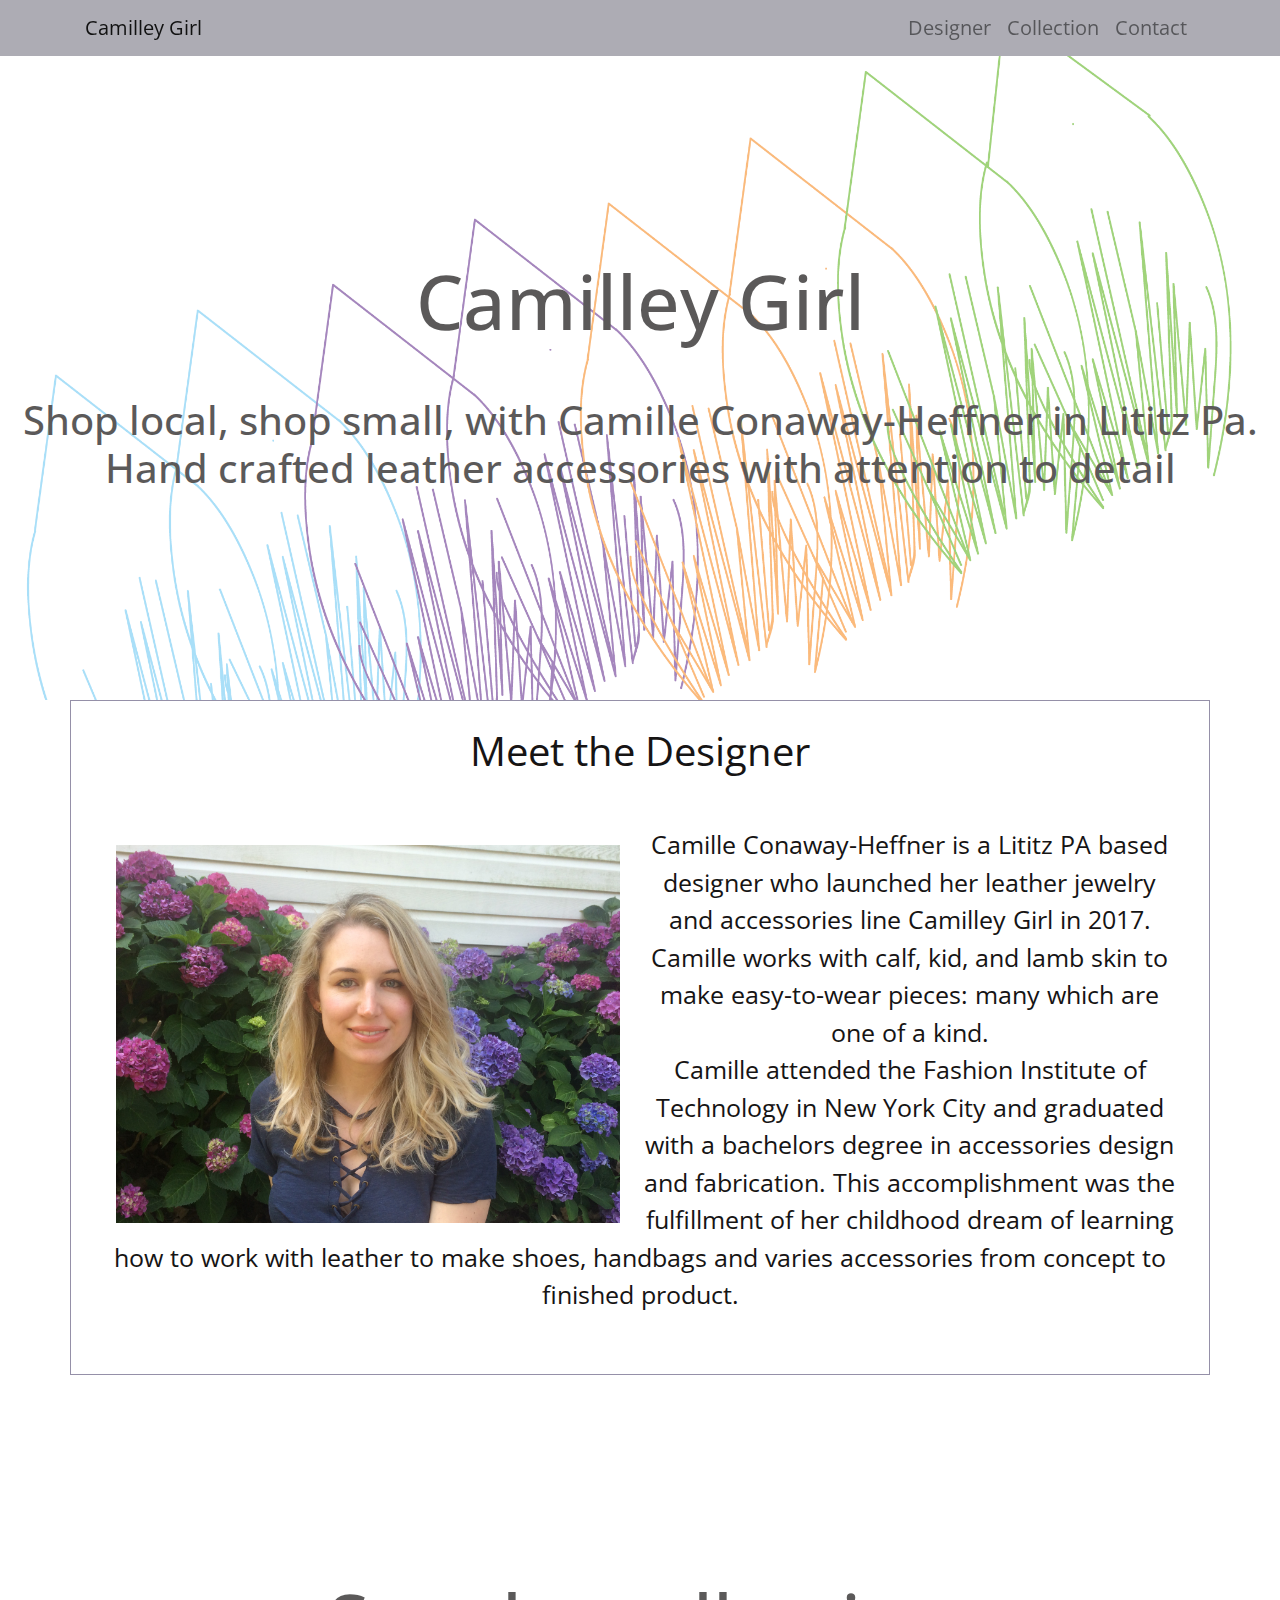
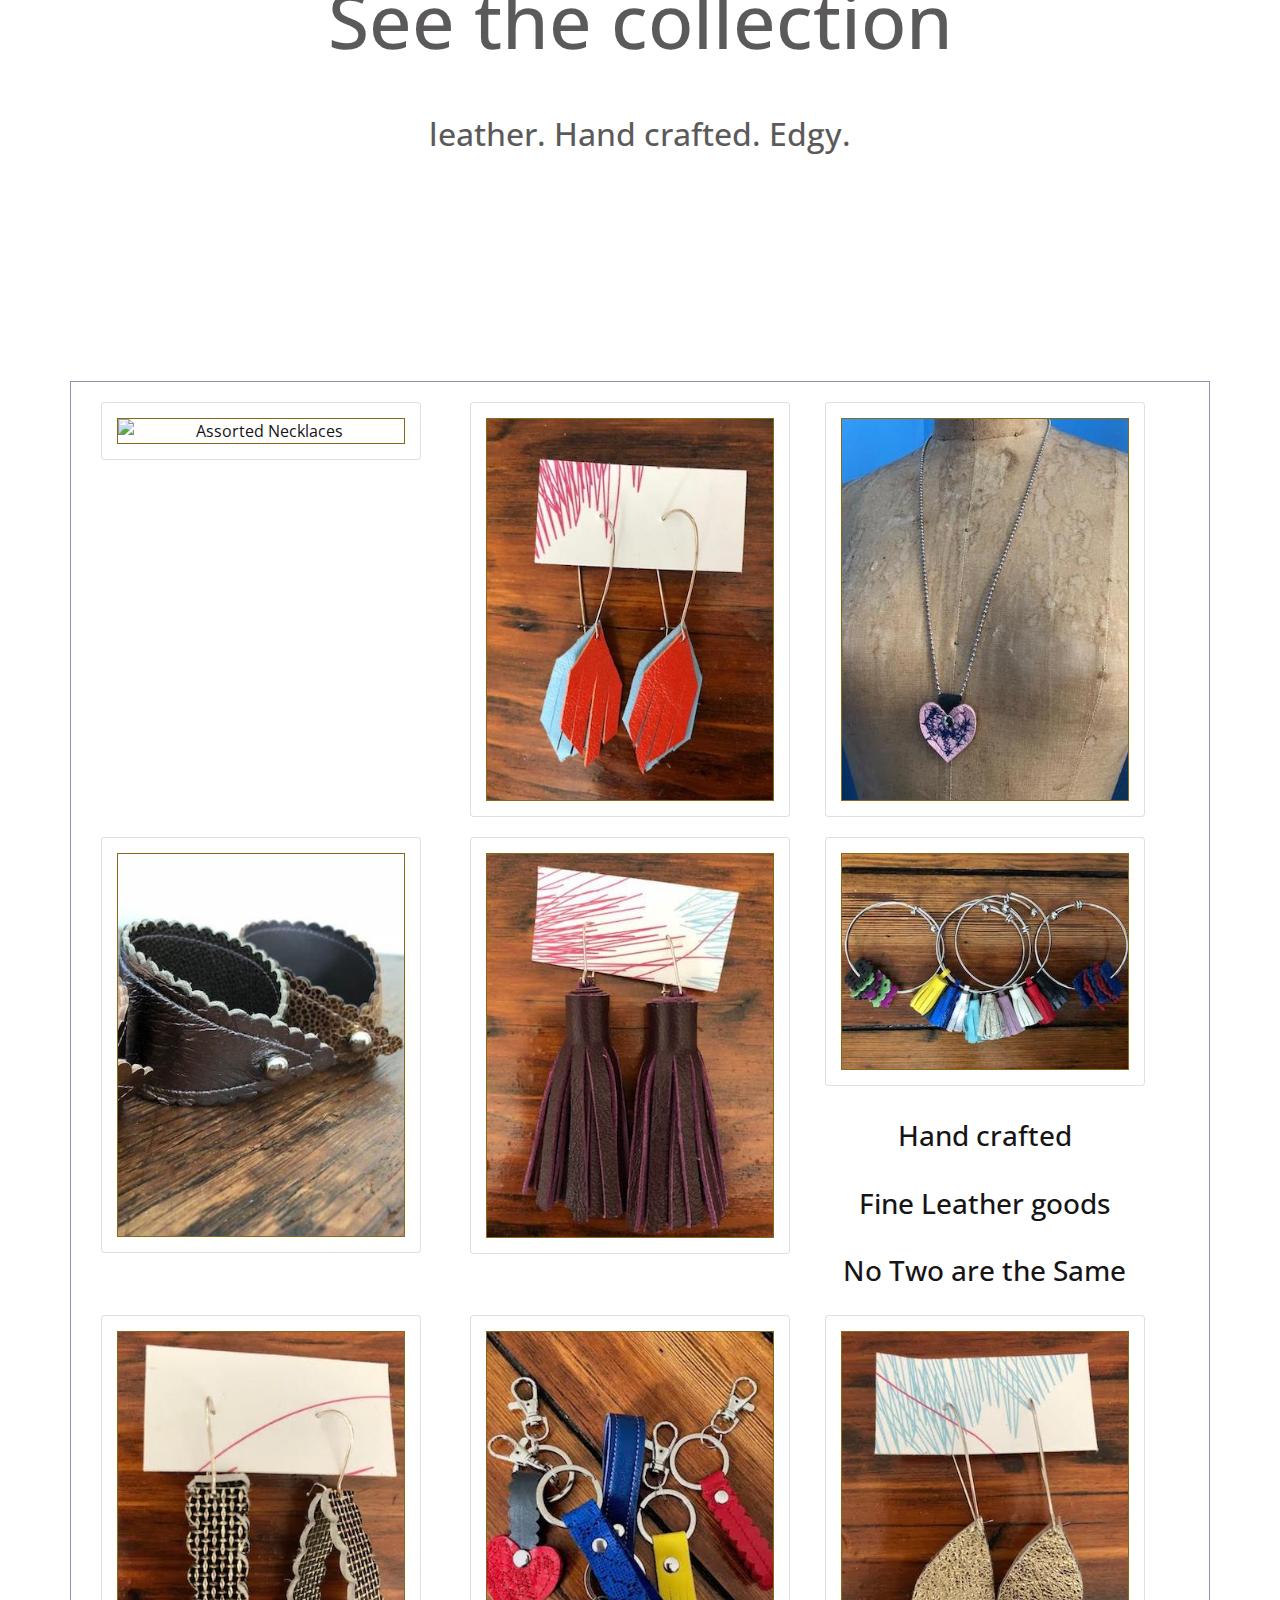
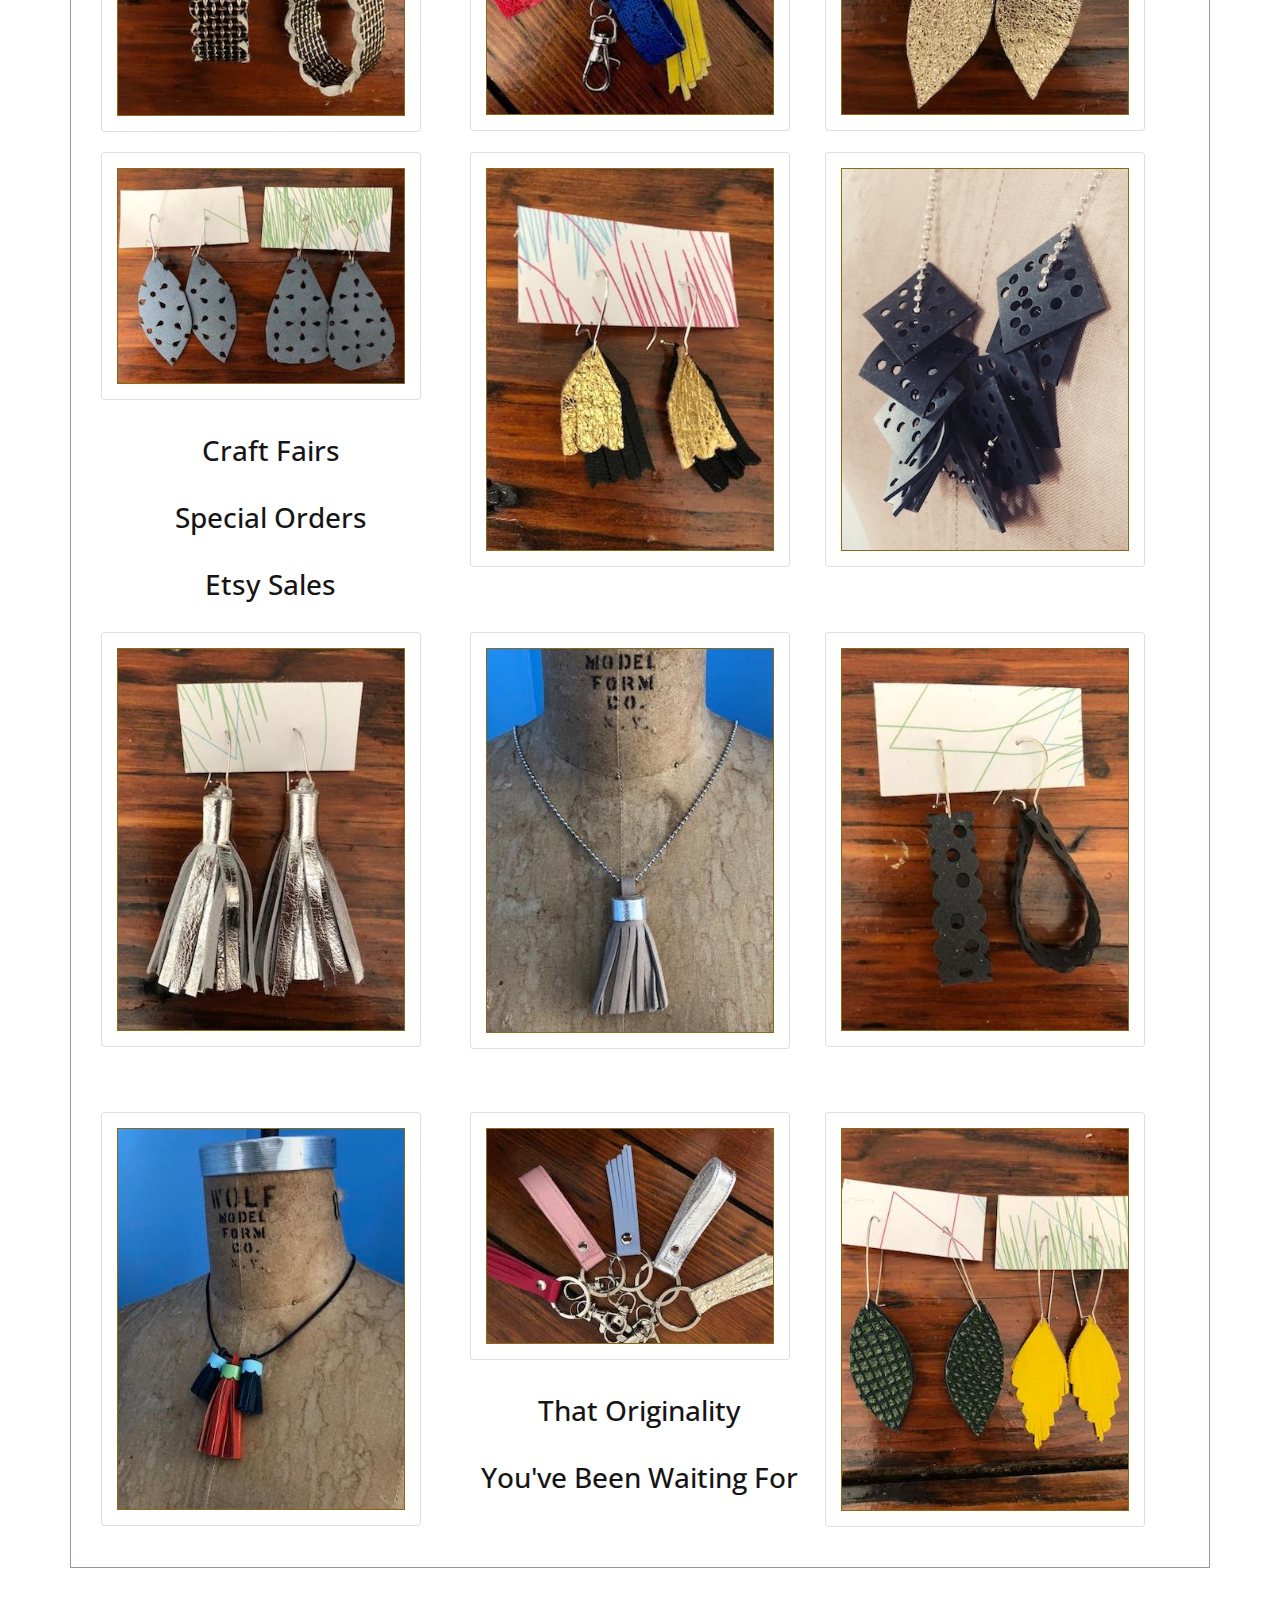
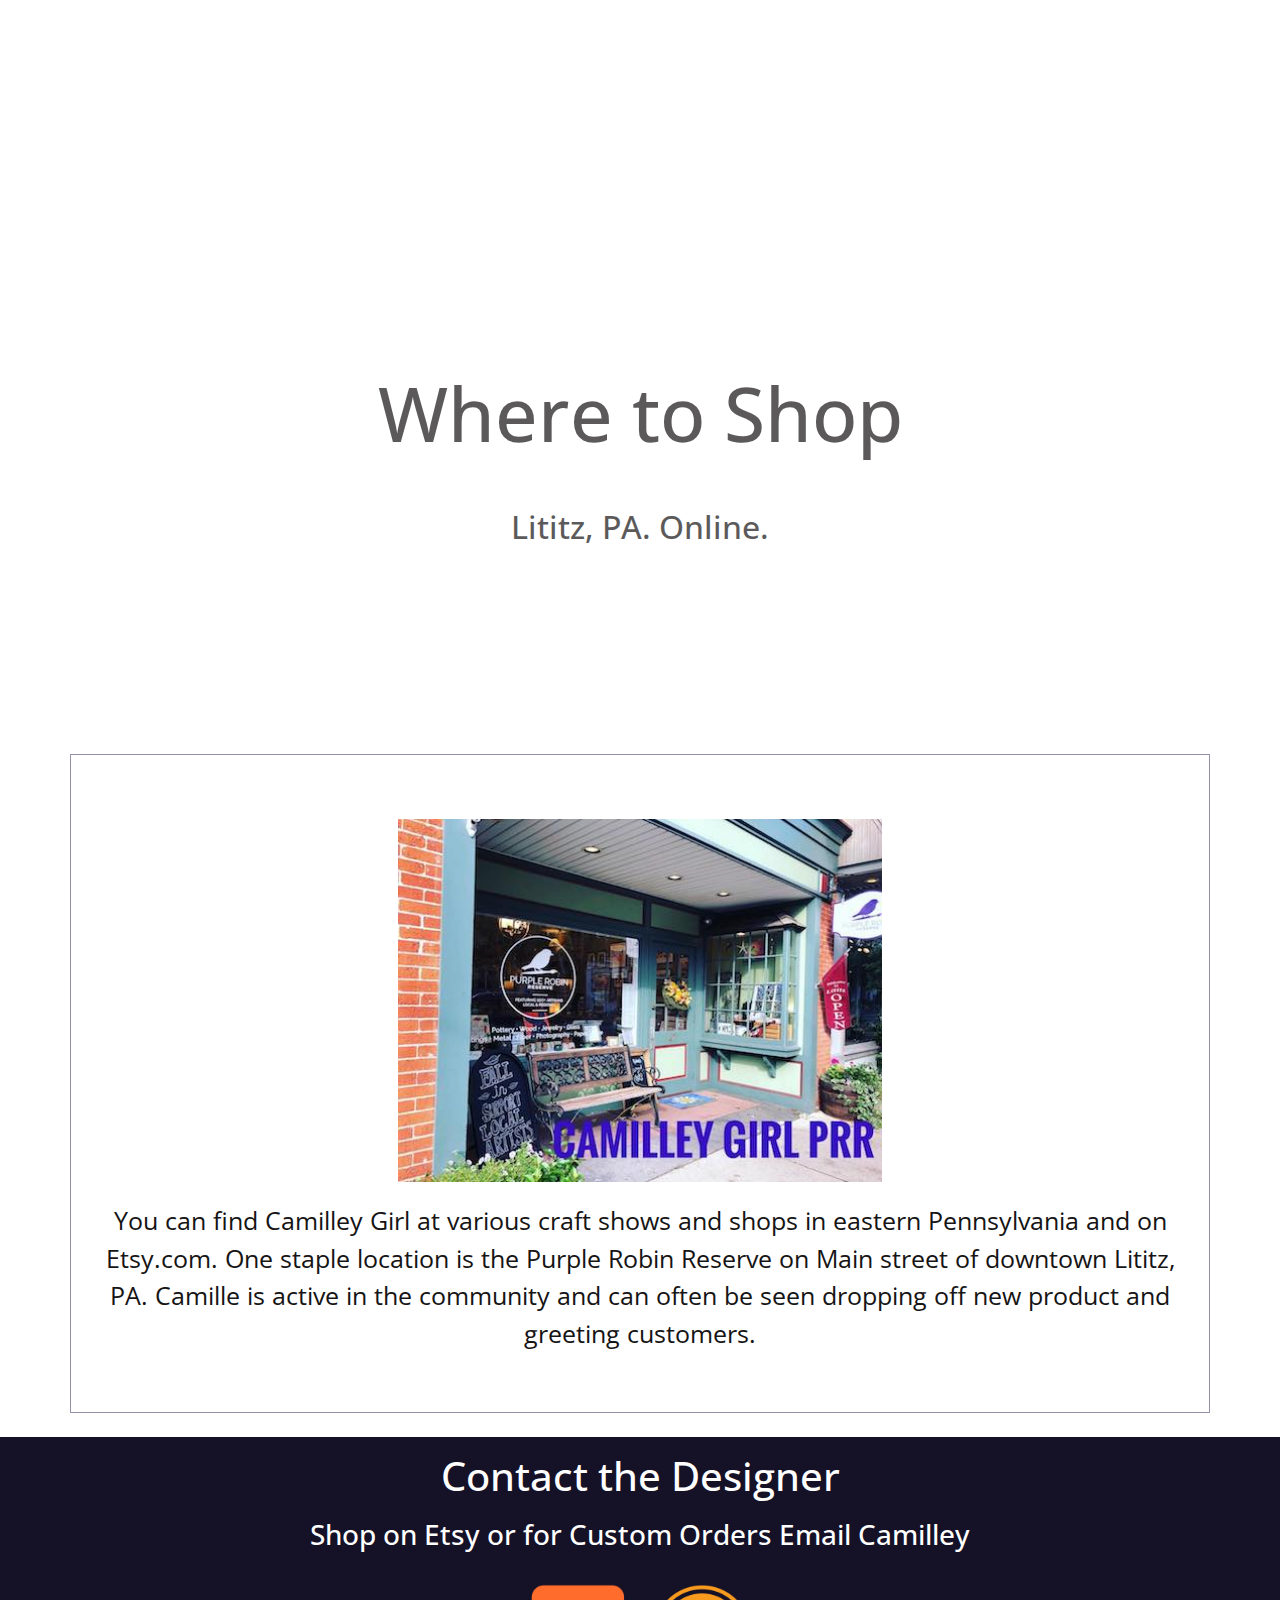
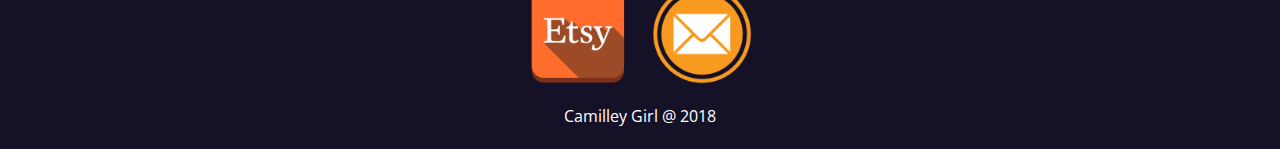
==== commit 177abe1b: "updated photo sizing, added where to buy" ====
--- a/index.html
+++ b/index.html
@@ -5,22 +5,21 @@
   <meta charset="UTF-8">
   <meta name="viewport" content="width=device-width, initial-scale=1.0">
   <meta http-equiv="X-UA-Compatible" content="ie=edge">
+
   <head profile="http://www.w3.org/2005/10/profile">
-    <link rel="icon"
-    type="image/png"
-    href="./pictures/ring-con.png"/> 
-  <link rel="stylesheet" href="https://maxcdn.bootstrapcdn.com/bootstrap/4.0.0/css/bootstrap.min.css">
-  <link rel="stylesheet" href="style.css">
-  <link href="https://fonts.googleapis.com/css?family=Berkshire+Swash|Lobster|Open+Sans" rel="stylesheet">
-  <link href="https://fonts.googleapis.com/css?family=Open+Sans:300|Quicksand:300" rel="stylesheet">
-  <link href="https://fonts.googleapis.com/css?family=Open+Sans+Condensed:300" rel="stylesheet">
-  <title>Camilley Girl</title>
-</head>
+    <link rel="icon" type="image/png" href="./pictures/ring-con.png" />
+    <link rel="stylesheet" href="https://maxcdn.bootstrapcdn.com/bootstrap/4.0.0/css/bootstrap.min.css">
+    <link rel="stylesheet" href="style.css">
+    <link href="https://fonts.googleapis.com/css?family=Berkshire+Swash|Lobster|Open+Sans" rel="stylesheet">
+    <link href="https://fonts.googleapis.com/css?family=Open+Sans:300|Quicksand:300" rel="stylesheet">
+    <link href="https://fonts.googleapis.com/css?family=Open+Sans+Condensed:300" rel="stylesheet">
+    <title>Camilley Girl</title>
+  </head>
 
 <body>
 
-    <nav class="navbar navbar-expand-sm navbar-light sticky-top">
-        <div class="container">
+  <nav class="navbar navbar-expand-sm navbar-light sticky-top">
+    <div class="container">
       <a class="navbar-brand" href="#top">Camilley Girl</a>
       <ul class="navbar-nav">
         <li class="nav-item">
@@ -30,19 +29,19 @@
           <a class="nav-link" href="#collection">Collection</a>
         </li>
         <li class="nav-item">
-              <a class="nav-link" href="#contact">Contact</a>
-       </li>
+          <a class="nav-link" href="#contact">Contact</a>
+        </li>
       </ul>
     </div>
-    </nav>
+  </nav>
 
 
 
   <div class="parallax first-parallax" id="top">
     <div class="cold-md-12">
-    <div class="home-page-text">
-      <h1 class="home-text">Camilley Girl</h1>
-    </div>
+      <div class="home-page-text">
+        <h1 class="home-text">Camilley Girl</h1>
+      </div>
       <h2 class="lead-body">Shop local, shop small, with Camille Conaway-Heffner in Lititz Pa.
         <br>Hand crafted leather accessories with attention to detail</h2>
     </div>
@@ -52,34 +51,43 @@
 
   <!-- second time doing parrallax -->
   <div class="container container1">
-      <div class="row">
-        <div class="col-md-12">
+    <div class="row">
+      <div class="col-md-12">
         <div class="lead-body">Meet the Designer </div>
       </div>
-      </div>
-      <div class="row bio-row">
-        <div class="col-md-12">
-          <img class="selfport" src="pictures/camille-photo.jpg" alt="Image of Camille">
-        </div>
-        <p class="paragraph-details">Camille Conaway-Heffner is a Lititz PA based designer who launched her leather jewelry and accessories line Camilley
-          Girl in 2017. Camille works with calf, kid, and lamb skin to make easy-to-wear pieces: many which are one of a kind.
-          <br> Camille attended the Fashion Institute of Technology in New York City and graduated with a bachelors degree in accessories
-          design and fabrication. This accomplishment was the fulfillment of her childhood dream of learning how to work with
-          leather to make shoes and handbags from concept to finished product. You can find Camilley Girl at various shops
-          in eastern Pennsylvania and Etsy.com.
-        </p>
-      </div>
-    </div>
-
-    <div class="parallax first-parallax"  id="collection">
-        <div class="cold-md-12">
-        <div class="home-page-text">
-          <h1 class="home-text">See the collection</h1>
-          <h2>leather. Hand crafted. Edgy.</h2>
-
-        </div>
-        </div>
-      </div>
+    </div>
+    <div class="row bio-row">
+      <div class="col-md-12">
+        <img class="selfport" src="pictures/camille-photo.jpg" alt="Image of Camille">
+      </div>
+      <p class="paragraph-details">Camille Conaway-Heffner is a Lititz PA based designer who launched her leather
+        jewelry and accessories line Camilley
+        Girl in 2017. <br> Camille works with calf, kid, and lamb skin to make easy-to-wear pieces: many which are one
+        of a kind.
+        <br> Camille attended the Fashion Institute of Technology in New York City and graduated with a bachelors
+        degree in accessories
+        design and fabrication. This accomplishment was the fulfillment of her childhood dream of learning how to work
+        with leather to make shoes, handbags and varies accessories from concept to finished product.
+      </p>
+    </div>
+  </div>
+
+
+
+
+
+
+
+
+  <div class="parallax first-parallax" id="collection">
+    <div class="cold-md-12">
+      <div class="home-page-text">
+        <h1 class="home-text">See the collection</h1>
+        <h2>leather. Hand crafted. Edgy.</h2>
+
+      </div>
+    </div>
+  </div>
 
 
 
@@ -89,7 +97,7 @@
         <!-- Here is row 1 -->
         <div class="col-md-4 card-spacing">
           <div class="card" id="port-image-2" style="width: 20rem;">
-            <img class="card-img-btm" src="pictures/assorted-necklaces.jpg">
+            <img class="card-img-btm" src="pictures/assorted-necklaces.jpg" alt="Assorted Necklaces">
             <div class="card-block">
             </div>
           </div>
@@ -98,14 +106,14 @@
 
         <div class="col-md-4 card-spacing">
           <div class="card" id="port-image-2" style="width: 20rem;">
-            <img class="card-img-btm" src="pictures/arrowhead.jpg">
+            <img class="card-img-btm" src="pictures/arrowhead.jpg" alt="Arrowhead">
           </div>
         </div>
 
         <div class="cold-md-4 card-spacing">
 
           <div class="card" id="port-image-3" style="width: 20rem;">
-            <img class="card-img-btm" src="pictures/heartbreaker-chain.jpg" alt="assorted calf and kid keychains">
+            <img class="card-img-btm" src="pictures/heartbreaker-chainsmall.jpg" alt="heartbreaker chain">
             <div class="card-block">
             </div>
           </div>
@@ -116,7 +124,7 @@
         <div class="col-md-4 card-spacing">
 
           <div class="card" id="port-image-4" style="width: 20rem;">
-            <img class="card-img-btm" src="pictures/metalllic-cuffs.jpg" alt="self portrait">
+            <img class="card-img-btm" src="pictures/metalllic-cuffs.jpg" alt="metallic cuffs">
             <div class="card-block">
             </div>
           </div>
@@ -125,7 +133,7 @@
         <div class="col-md-4 card-spacing">
 
           <div class="card" id="port-image-5" style="width: 20rem;">
-            <img class="card-img-btm" src="pictures/assorted-keychains-6.jpg" alt="flowers white and blue">
+            <img class="card-img-btm" src="pictures/tassle-earrings-7.jpg" alt="tassle earrings">
             <div class="card-block card-styles">
             </div>
           </div>
@@ -134,7 +142,7 @@
         <div class="cold-md-4 card-spacing">
 
           <div class="card" id="port-image-6" style="width: 20rem;">
-            <img class="card-img-btm" src="pictures/leather-earrings-2.jpg" alt="women in marker drawing">
+            <img class="card-img-btm" src="pictures/bangles-3.jpg" alt="bangles">
           </div>
           <h3><br>Hand crafted<br> <br>Fine Leather goods<br> <br>No Two are the Same</h3>
         </div>
@@ -146,7 +154,7 @@
         <div class="col-md-4 card-spacing">
 
           <div class="card" id="port-image-7" style="width: 20rem;">
-            <img class="card-img-btm" src="pictures/leather-hoop-3.jpg" alt="self portrait">
+            <img class="card-img-btm" src="pictures/leather-hoop-3.jpg" alt="leather hoop">
             <div class="card-block">
             </div>
           </div>
@@ -155,7 +163,7 @@
         <div class="col-md-4 card-spacing">
 
           <div class="card" id="port-image-8" style="width: 20rem;">
-            <img class="card-img-btm" src="pictures/kid-keychains-5.jpg" alt="flowers white and blue">
+            <img class="card-img-btm" src="pictures/kid-keychains-5.jpg" alt="keychains">
             <div class="card-block">
             </div>
           </div>
@@ -164,69 +172,145 @@
         <div class="cold-md-4 card-spacing">
 
           <div class="card" id="port-image-9" style="width: 20rem;">
-            <img class="card-img-btm" src="pictures/one.jpg" alt="women in marker drawing">
+            <img class="card-img-btm" src="pictures/one.jpg" alt="small accessorie">
           </div>
         </div>
       </div>
       <!-- This is the 4th row -->
       <div class="row">
-        <div class="col-md-4 card-spacing">
+        <div class="col-md-4 card-spacing text-height">
           <div class="card" id="port-image-10" style="width: 20rem;">
-             <h3><br>For Sale<br> <br>craft fairs<br> <br>Special Order<br><br>On Etsy<br><br>The Purple Robin<br><br>Lilitz, PA<br></h3>
-
-         </div>
-        </div> 
-
-      <div class="col-md-4 card-spacing">
-
-        <div class="card" id="port-image-11" style="width: 20rem;">
-          <img class="card-img-btm" src="pictures/bangles-3.jpg" alt="flowers white and blue">
-        </div>
-
-      </div>
-      <div class="cold-md-4 card-spacing">
-
-        <div class="card" id="port-image-12" style="width: 20rem;">
-          <img class="card-img-btm" src="pictures/distressed-brac.jpg" alt="women in marker drawing">
-          <div class="card-block">
-          </div>
-        </div>
-      </div>
-    </div>
-  </div>
-  </div>
-
-
-  
-
-
-    <footer class="footer" id="contact">
-        <div class="container footer-style">
+            <img class="card-img-btm" src="pictures/leather-earrings-2.jpg" alt="leather earrings">
+          </div>
+          <h3><br>Craft Fairs<br> <br>Special Orders<br><br>Etsy Sales<br></h3>
+
+        </div>
+
+        <div class="col-md-4 card-spacing">
+
+          <div class="card" id="port-image-11" style="width: 20rem;">
+            <img class="card-img-btm" src="pictures/whispy-earrings-8.jpg" alt="whispy earrings">
+          </div>
+
+        </div>
+        <div class="cold-md-4 card-spacing">
+
+          <div class="card" id="port-image-12" style="width: 20rem;">
+            <img class="card-img-btm" src="pictures/rubber_squares_necklace.jpg" alt="rubber square necklace">
+            <div class="card-block">
+            </div>
+          </div>
+        </div>
+      </div>
+      <!-- 5th Row of items -->
+      <div class="row">
+        <div class="col-md-4 card-spacing text-height">
+          <div class="card" id="port-image-10" style="width: 20rem;">
+            <img class="card-img-btm" src="pictures/earrings-5.jpg" alt="earrings">
+          </div>
+        </div>
+
+        <div class="col-md-4 card-spacing">
+
+          <div class="card" id="port-image-11" style="width: 20rem;">
+            <img class="card-img-btm" src="pictures/nude-necklace.jpg" alt="nude color necklace">
+          </div>
+
+        </div>
+        <div class="cold-md-4 card-spacing">
+
+          <div class="card" id="port-image-12" style="width: 20rem;">
+            <img class="card-img-btm" src="pictures/rubber.jpg" alt="rubber necklace">
+            <div class="card-block">
+            </div>
+          </div>
+        </div>
+      </div>
+      <!-- 6th Row of items -->
+      <div class="row">
+        <div class="col-md-4 card-spacing">
+
+          <div class="card" id="port-image-7" style="width: 20rem;">
+            <img class="card-img-btm" src="pictures/large-cord.jpg" alt="large accessory">
+            <div class="card-block">
+            </div>
+          </div>
+
+        </div>
+        <div class="col-md-4 card-spacing">
+
+          <div class="card" id="port-image-8" style="width: 20rem;">
+            <img class="card-img-btm" src="pictures/assorted-keychains-6.jpg" alt="assorted keychains">
+            <div class="card-block">
+            </div>
+          </div>
+          <h3><br>That Originality<br><br>You've Been Waiting For<br></h3>
+
+
+        </div>
+        <div class="cold-md-4 card-spacing">
+
+          <div class="card" id="port-image-9" style="width: 20rem;">
+            <img class="card-img-btm" src="pictures/calfskin-earrings-1.jpg" alt="calfskin earrings">
+          </div>
+        </div>
+      </div>
+
+    </div>
+  </div>
+
+  <!-- where to shop -->
+  <div class="parallax first-parallax" id="collection">
+    <div class="cold-md-12">
+      <div class="home-page-text">
+        <h1 class="home-text">Where to Shop</h1>
+        <h2>Lititz, PA. Online.</h2>
+      </div>
+    </div>
+  </div>
+
+  <div class="container container1 containPurple">
+    <div class="row bio-row">
+      <div class="col-md-12">
+        <img class="Image2purple" id="contact" src="pictures/purple-robin.jpg" alt="Purple Robin image">
+      </div>
+      <p class="paragraph-details">You can find Camilley Girl at various craft shows and shops in eastern Pennsylvania
+        and on Etsy.com. One staple location is the Purple Robin Reserve on Main street of downtown Lititz, PA. Camille
+        is active in the community and can often be seen dropping off new product and greeting customers.
+      </p>
+    </div>
+  </div>
+  <span class="spacer"></span></h3>
+
+
+  <footer class="footer">
+    <div class="container footer-style">
 
       <h3 class="connectFooter">
-          <div class="lead-body">Contact the Designer </div>
-         <h3>Shop at Etsy or for Customer Orders Email Camilley</h3>
-       
-        <span class="spacer"></span></h3>
+        <div class="lead-body">Contact the Designer </div>
+        <h3>Shop on Etsy or for Custom Orders Email Camilley</h3>
+
+        <span class="spacer"></span>
+      </h3>
       <!-- links to etsy, and email -->
       <div class="container">
-      <div class="linkimages">
-        <a href="https://www.etsy.com/shop/CamilleyGirl?ref=search_shop_redirect" target="_blank">
-          <img border="0" alt="Etsy account link" src="pictures/if_etsy_2581803.png" width="100px">
-        </a>
-      </div>
-      <span class="spacer"></span>
-      <div class="linkimages">
-
-        <a href="mailto:Camilleygirl@gmail.com">
-          <img border="0" alt="Cammille's email link" src="pictures/email.png" width="100px">
-        </a>
-      </div>
+        <div class="linkimages">
+          <a href="https://www.etsy.com/shop/CamilleyGirl?ref=search_shop_redirect" target="_blank">
+            <img border="0" alt="Etsy account link" src="pictures/if_etsy_2581803.png" width="100px">
+          </a>
+        </div>
+        <span class="spacer"></span>
+        <div class="linkimages">
+
+          <a href="mailto:Camilleygirl@gmail.com">
+            <img border="0" alt="Cammille's email link" src="pictures/email.png" width="100px">
+          </a>
+        </div>
       </div>
       <p class="copyright">Camilley Girl @ 2018 </p>
     </div>
-    </footer>
- 
+  </footer>
+
 
   <script src="https://code.jquery.com/jquery-3.3.1.min.js"></script>
 
--- a/style.css
+++ b/style.css
@@ -15,6 +15,7 @@
 		overflow: hidden;
 		position: relative;
 		width: 100%;
+		height: auto;
 		background-image: url('pictures/logo.png');
 		background-attachment: fixed;
 		background-size: cover;
@@ -35,6 +36,7 @@
 		overflow: hidden;
 		position: relative;
 		width: 100%;
+		height: auto;
 		background-color: white;
 		background-attachment: fixed;
 		background-size: cover;
@@ -60,7 +62,24 @@
 
 }
 
-
+.containheight {
+	height: 100%;
+}
+
+.Image2purple {
+	width: 50%;
+	height: 70%;
+	float: center;
+	padding: 20px;
+
+
+
+}
+
+
+/* .containPurple {
+	
+} */
 
 .selfport {
 	padding-top: 20px;
@@ -113,6 +132,7 @@
 	background-color: rgba(4, 0, 24, 0.324);
 	padding: 5px;
 	color: white; 
+	font-size: 20px;
 }
 .connectFooter {
 	padding: 10px;
@@ -175,3 +195,7 @@
 
 	}
 
+.text-height {
+	height: 460px;
+}
+
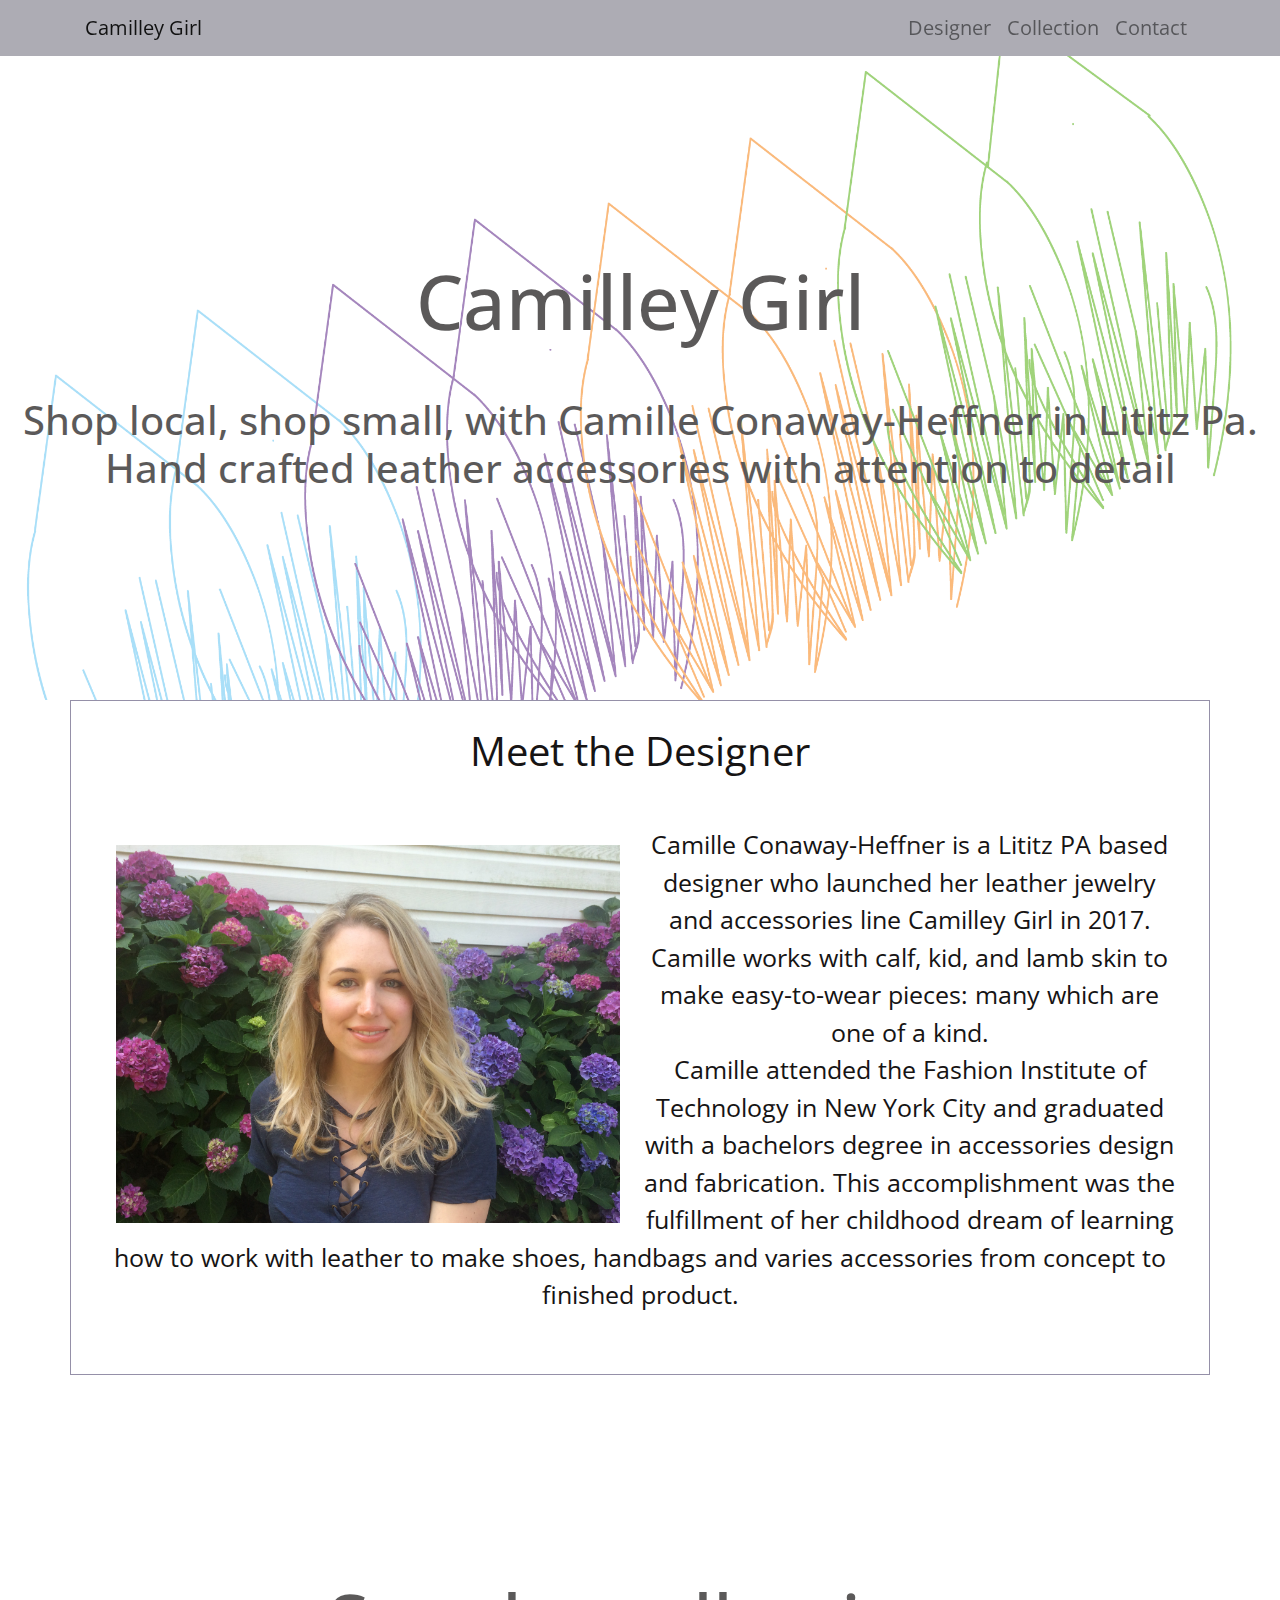
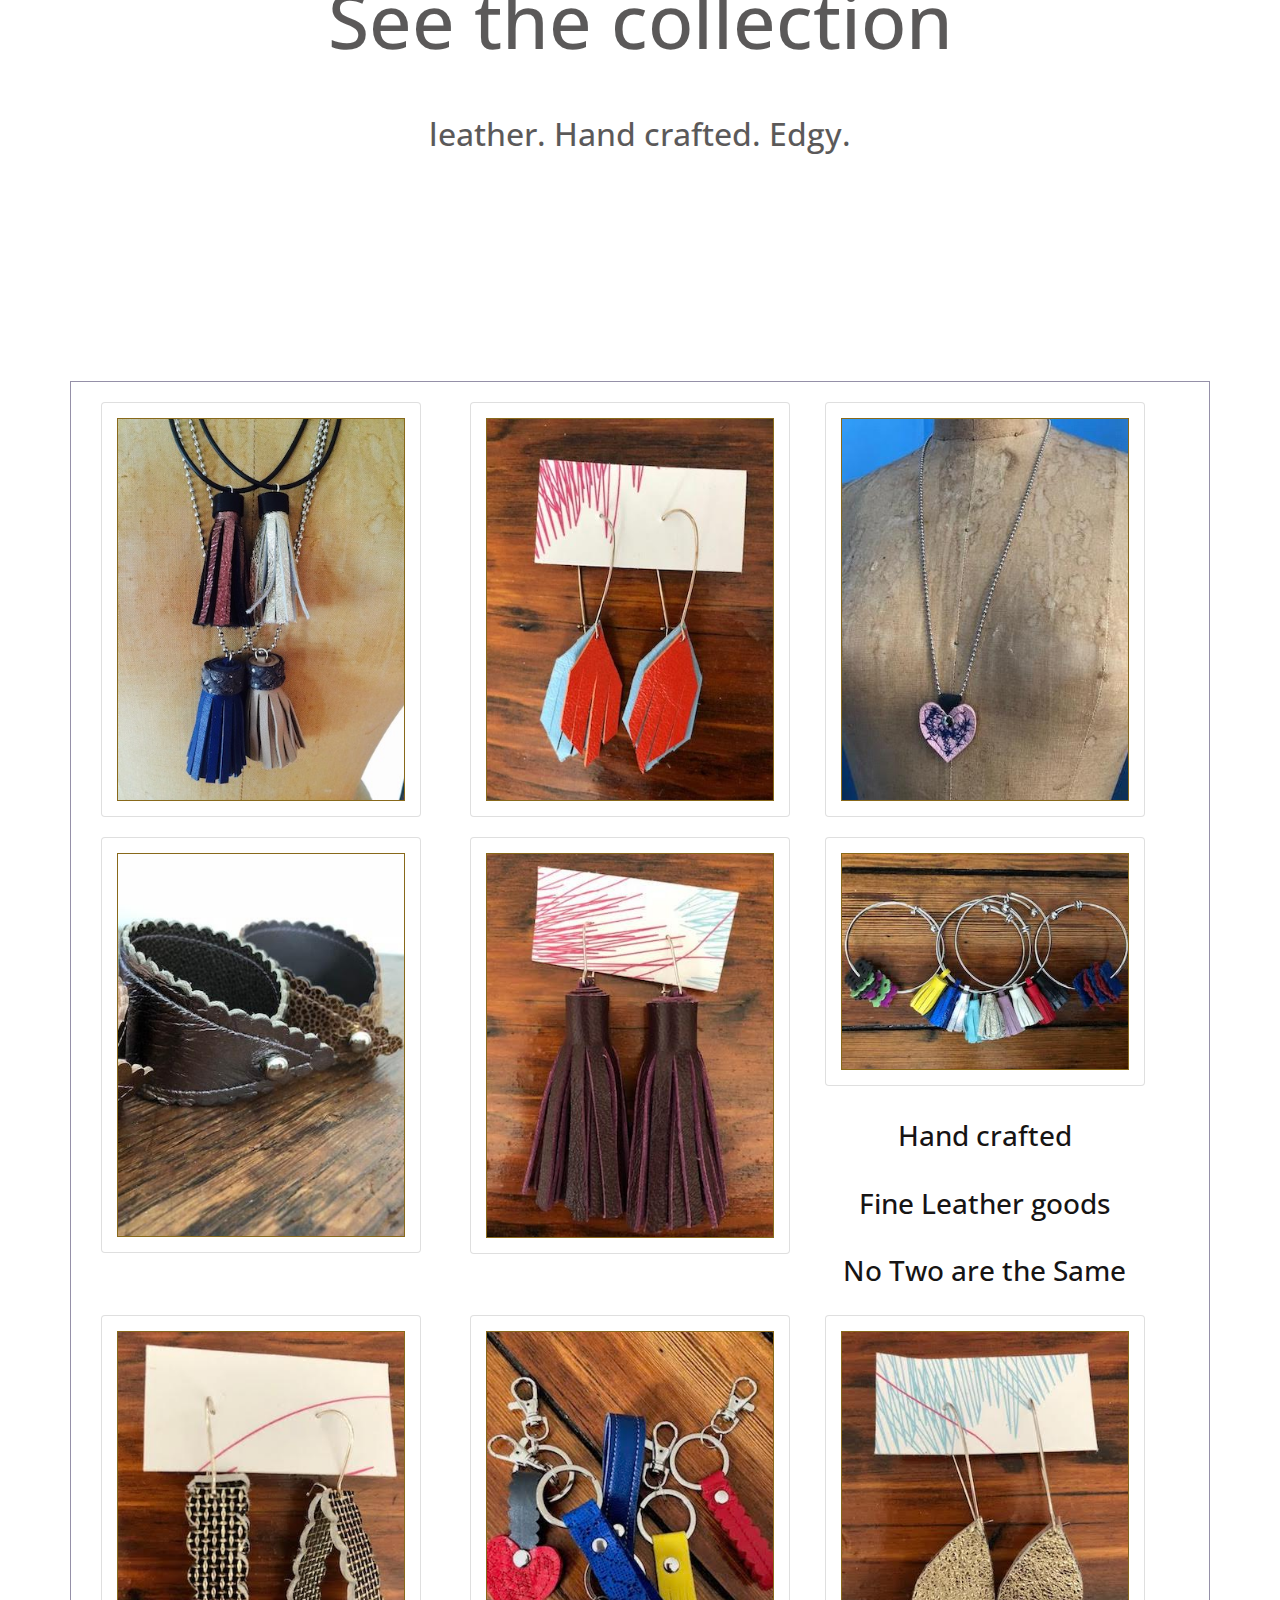
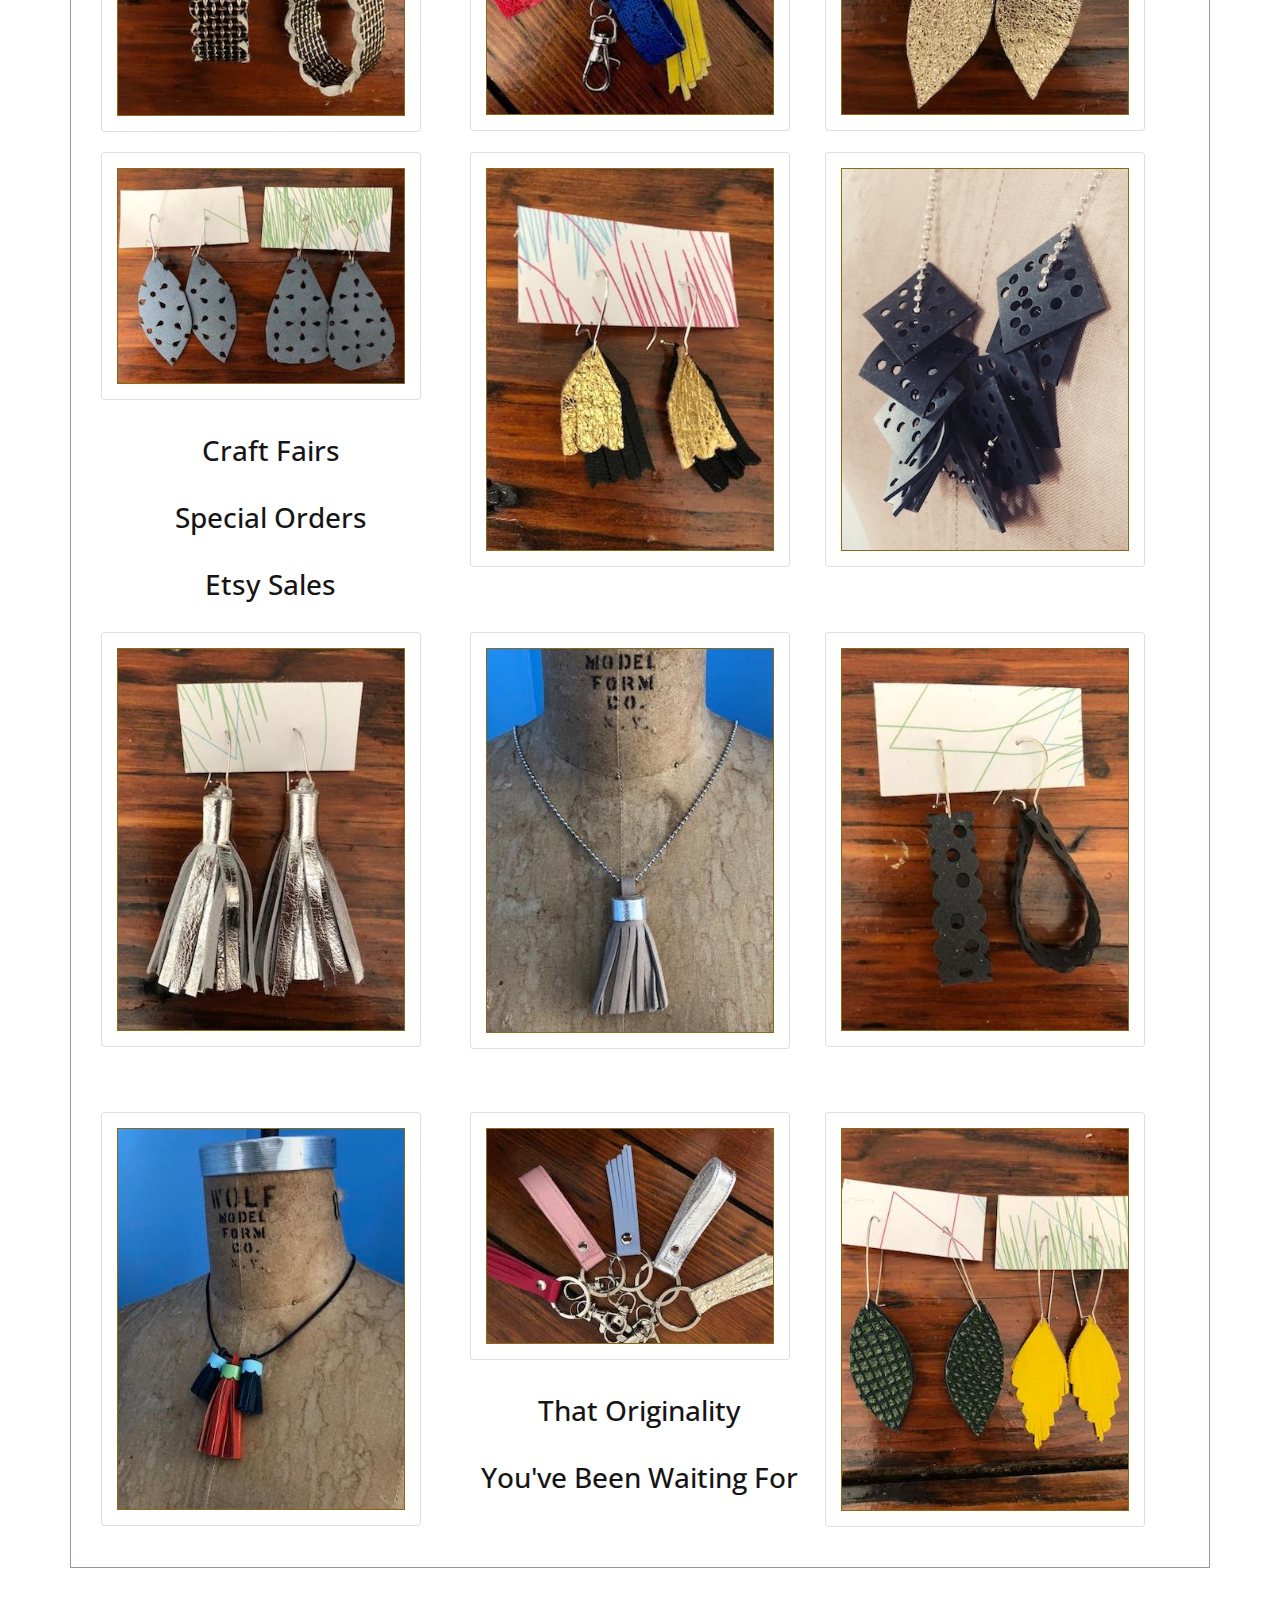
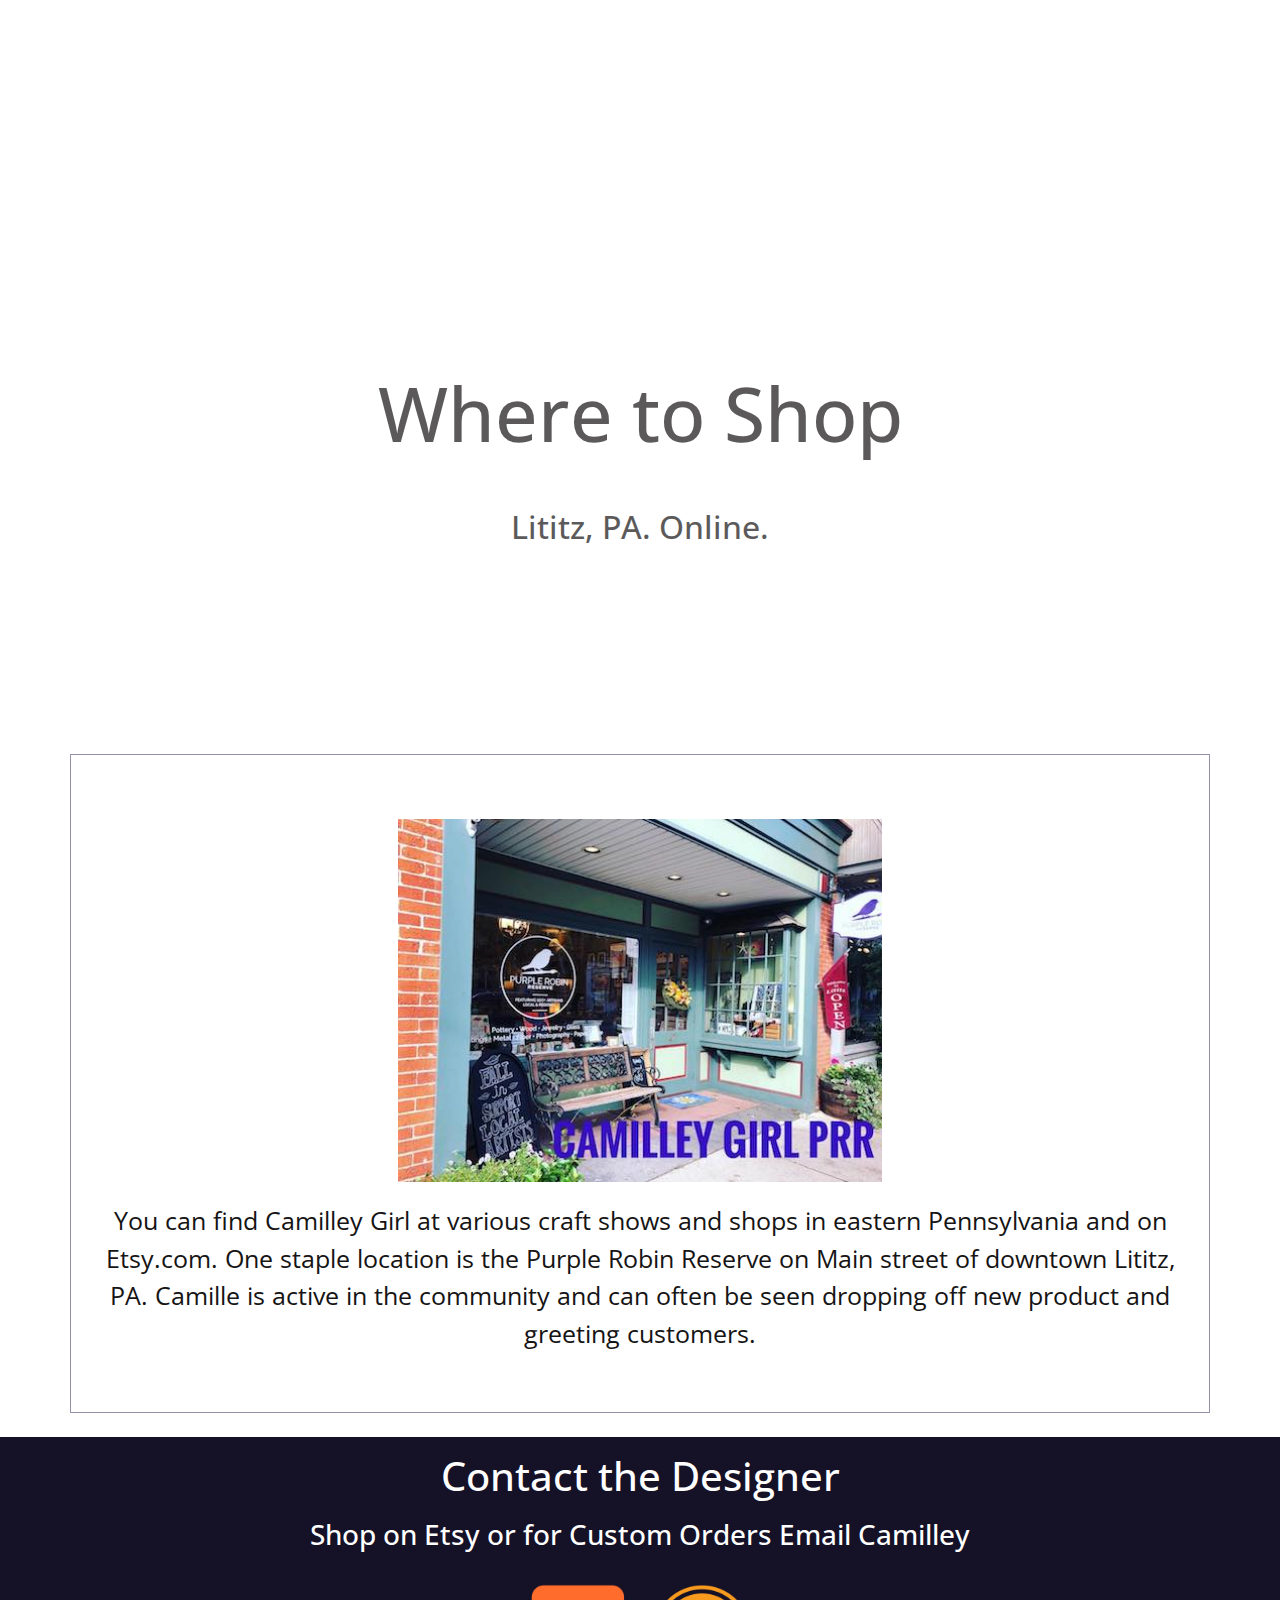
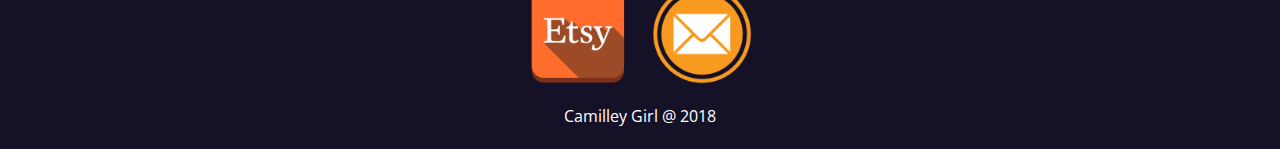
==== commit 73bc29b1: "name change" ====
--- a/index.html
+++ b/index.html
@@ -97,7 +97,7 @@
         <!-- Here is row 1 -->
         <div class="col-md-4 card-spacing">
           <div class="card" id="port-image-2" style="width: 20rem;">
-            <img class="card-img-btm" src="pictures/assorted-necklaces.jpg" alt="Assorted Necklaces">
+            <img class="card-img-btm" src="pictures/AssortedNecklaces.jpg" alt="Assorted Necklaces">
             <div class="card-block">
             </div>
           </div>
